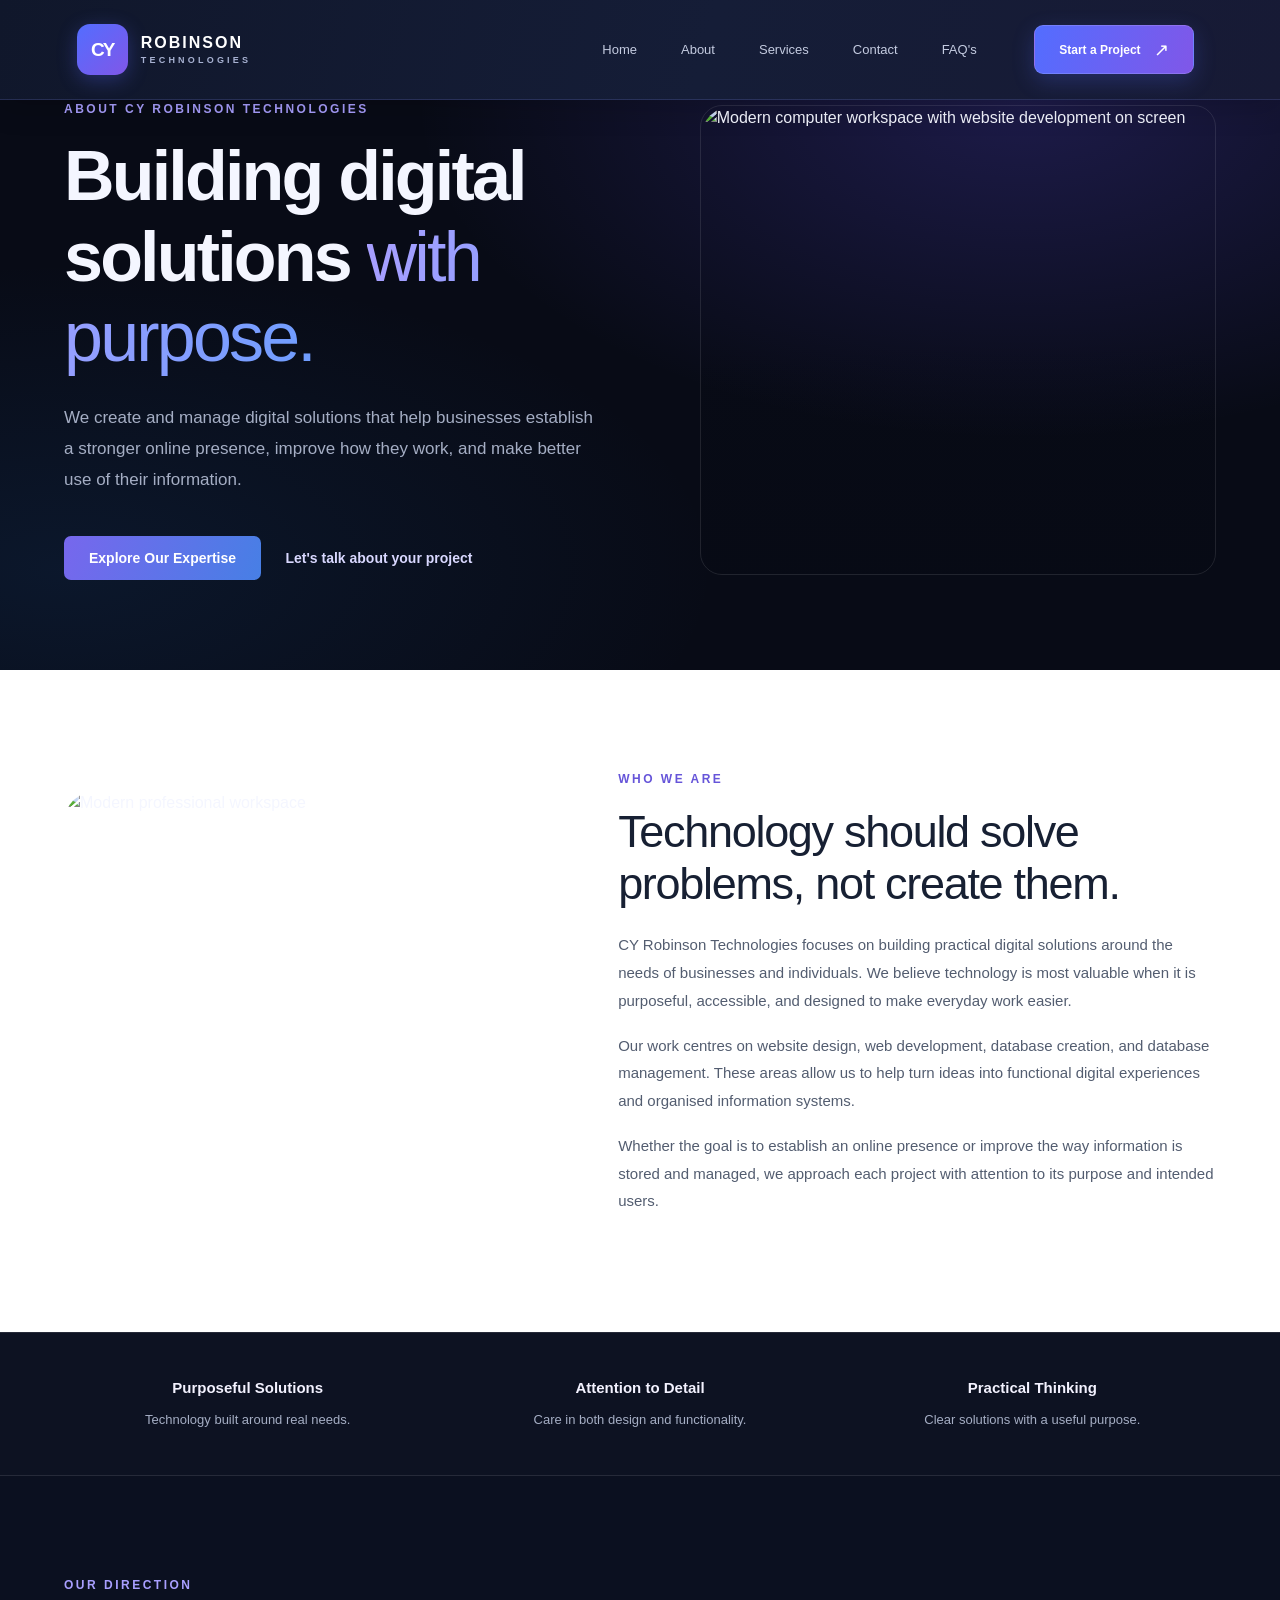
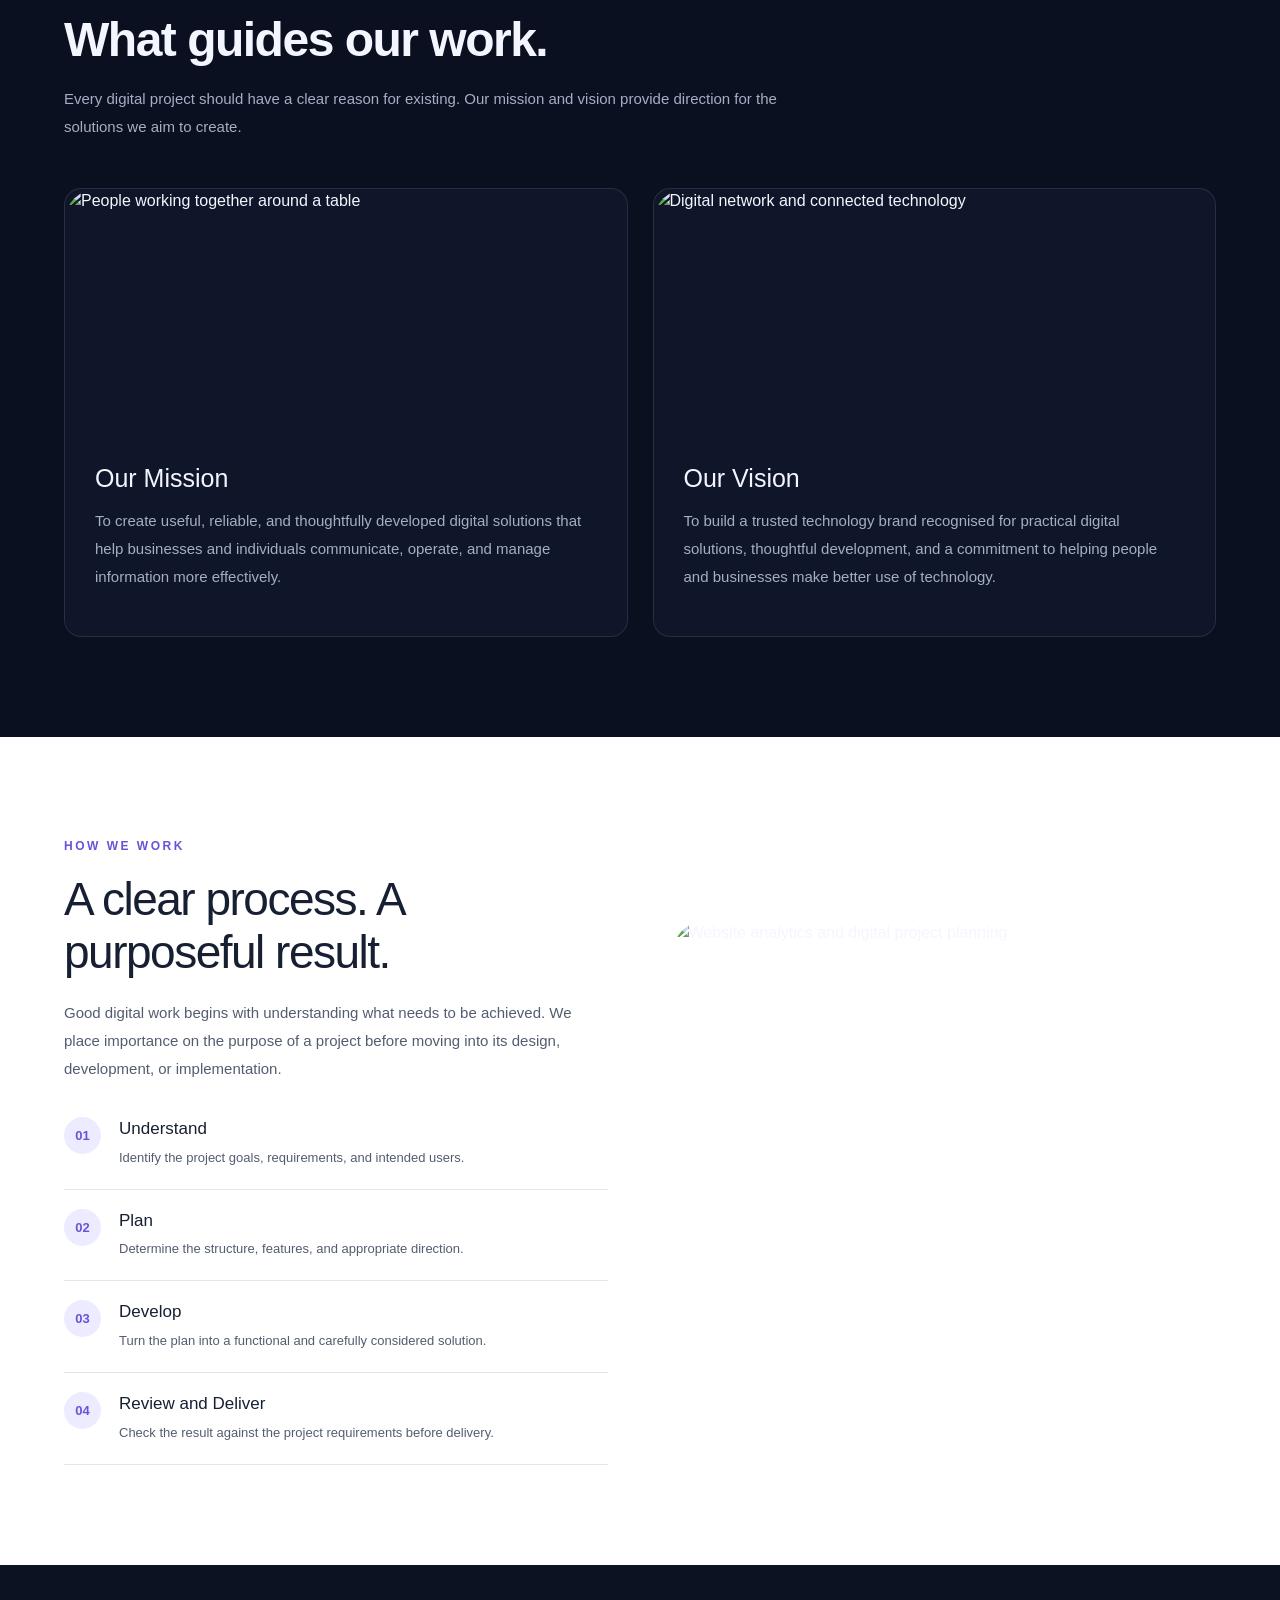
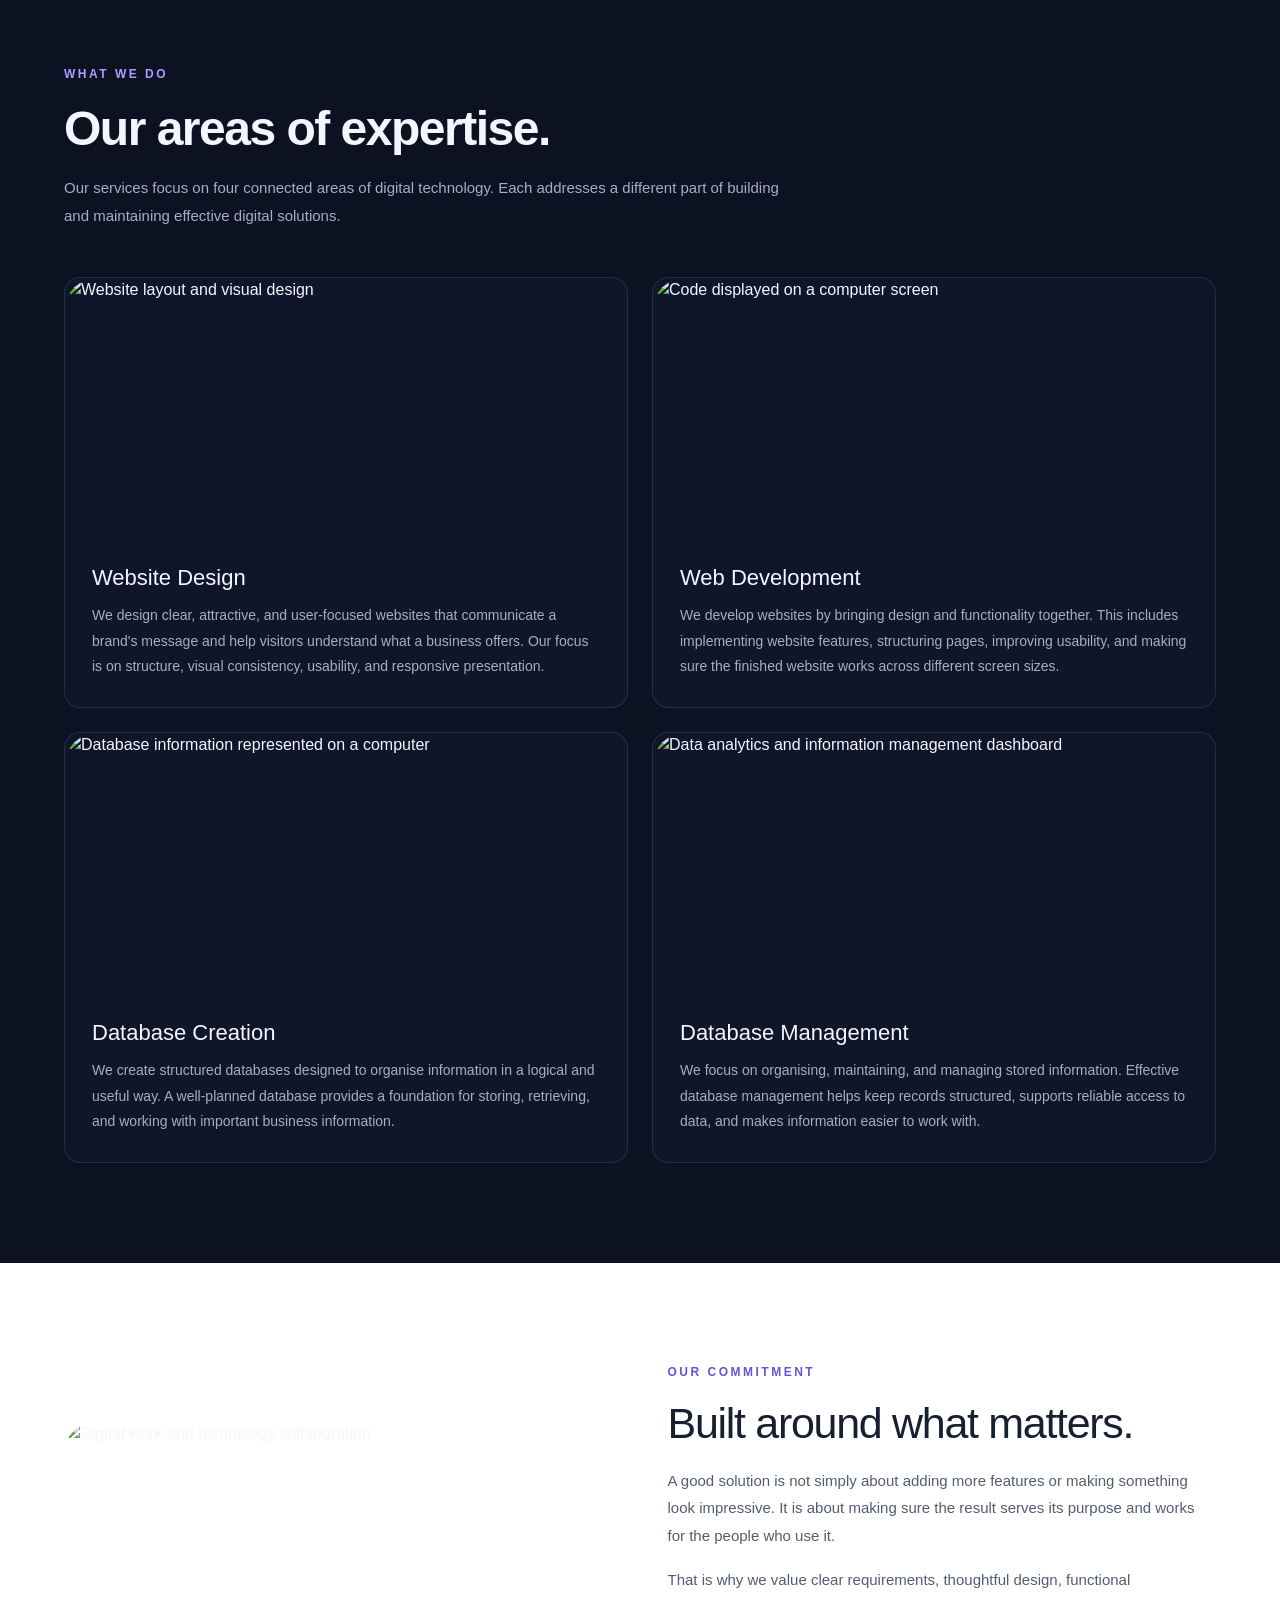
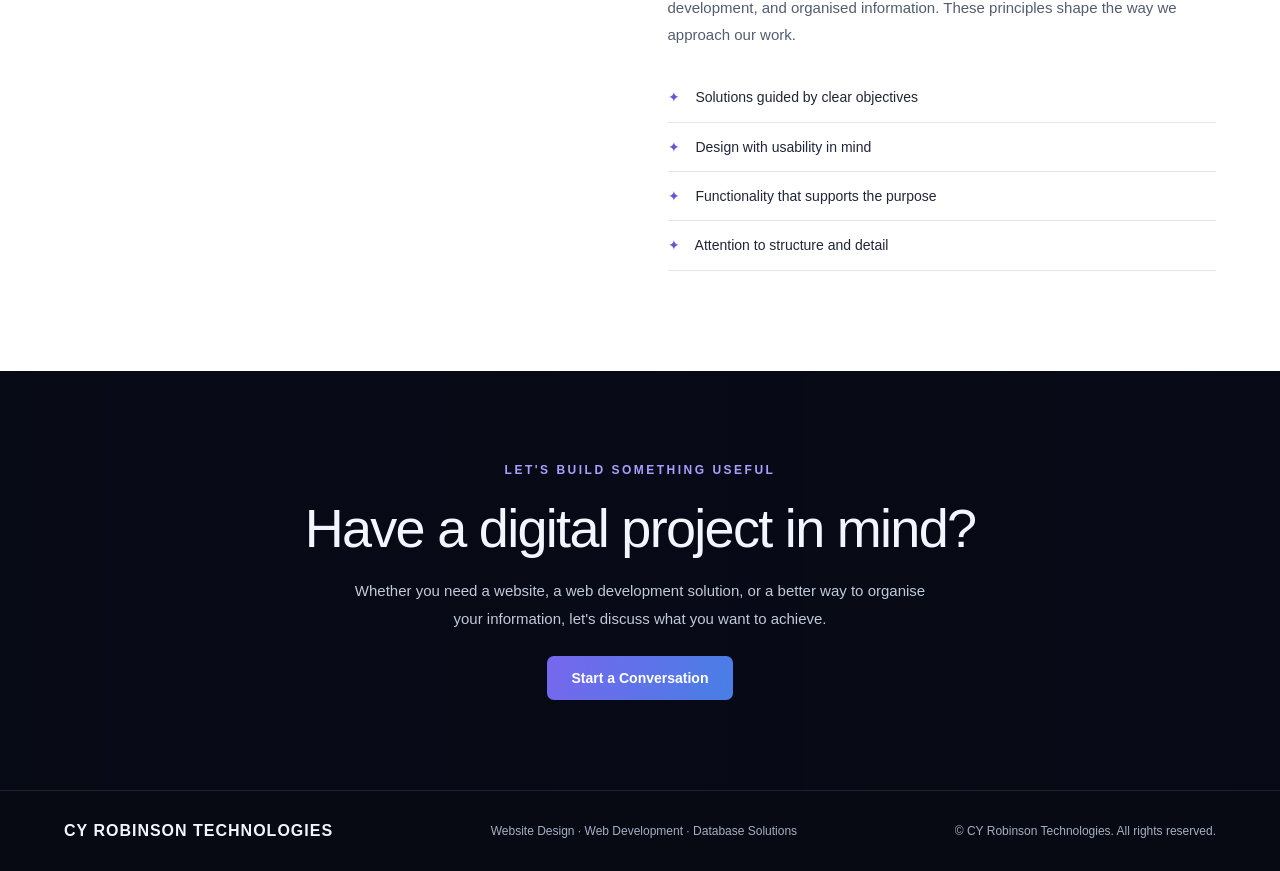
==== about.html @ db7af508 "Add files via upload" ====
<!DOCTYPE html>
<html  >
<head>
  <!-- Site made with Mobirise Website Builder v6.0.6, https://mobirise.com -->
  <meta charset="UTF-8">
  <meta http-equiv="X-UA-Compatible" content="IE=edge">
  <meta name="generator" content="Mobirise v6.0.6, mobirise.com">
  <meta name="viewport" content="width=device-width, initial-scale=1, minimum-scale=1">
  <link rel="shortcut icon" href="assets/images/images-128x77.png" type="image/x-icon">
  <meta name="description" content="">
  
  
  <title>About</title>
  <link rel="stylesheet" href="assets/bootstrap/css/bootstrap.min.css">
  <link rel="stylesheet" href="assets/bootstrap/css/bootstrap-grid.min.css">
  <link rel="stylesheet" href="assets/bootstrap/css/bootstrap-reboot.min.css">
  <link rel="stylesheet" href="assets/dropdown/css/style.css">
  <link rel="stylesheet" href="assets/theme/css/style.css">
  <link rel="preload" href="https://fonts.googleapis.com/css?family=Inter+Tight:100,200,300,400,500,600,700,800,900,100i,200i,300i,400i,500i,600i,700i,800i,900i&display=swap" as="style" onload="this.onload=null;this.rel='stylesheet'">
  <noscript><link rel="stylesheet" href="https://fonts.googleapis.com/css?family=Inter+Tight:100,200,300,400,500,600,700,800,900,100i,200i,300i,400i,500i,600i,700i,800i,900i&display=swap"></noscript>
  <link rel="preload" as="style" href="assets/mobirise/css/mbr-additional.css?v=jo94Nm"><link rel="stylesheet" href="assets/mobirise/css/mbr-additional.css?v=jo94Nm" type="text/css">

  
  
  
</head>
<body>
  
  <style class="cid-vzV3ueMzKU" id="menu05-4" data-rv-view="252">
/* =====================================
   CY ROBINSON TECHNOLOGIES
   FULL-WIDTH NAVIGATION
===================================== */

section.cyr-menu {
  position: relative !important;
  z-index: 9999 !important;
  width: 100% !important;
  margin: 0 !important;
  padding: 0 !important;
  background: #10172b !important;
}

section.cyr-menu nav.navbar {
  width: 100% !important;
  margin: 0 !important;
  padding: 0 !important;
  background: transparent !important;
  box-shadow: none !important;
}

section.cyr-menu nav.navbar > .container {
  width: 100% !important;
  max-width: 100% !important;
  min-height: 100px !important;
  margin: 0 auto !important;
  padding: 15px 6% !important;
  display: flex !important;
  align-items: center !important;
  justify-content: space-between !important;
  flex-wrap: nowrap !important;
  background: linear-gradient(105deg,#10172b 0%,#151d37 55%,#171a35 100%) !important;
  border: 0 !important;
  border-bottom: 1px solid rgba(132,145,255,0.18) !important;
  border-radius: 0 !important;
  box-shadow: 0 8px 28px rgba(0,0,0,0.16) !important;
  box-sizing: border-box !important;
}

/* LOGO */

section.cyr-menu .navbar-brand {
  margin: 0 !important;
  padding: 0 !important;
  display: flex !important;
  align-items: center !important;
  flex-shrink: 0 !important;
}

section.cyr-menu .navbar-caption-wrap {
  padding: 0 !important;
}

section.cyr-menu a.cyr-logo {
  display: inline-flex !important;
  align-items: center !important;
  gap: 13px !important;
  padding: 0 !important;
  margin: 0 !important;
  color: #ffffff !important;
  text-decoration: none !important;
  background: transparent !important;
  line-height: 1 !important;
}

section.cyr-menu .cyr-monogram {
  width: 51px !important;
  height: 51px !important;
  min-width: 51px !important;
  display: flex !important;
  align-items: center !important;
  justify-content: center !important;
  border-radius: 13px !important;
  background: linear-gradient(135deg,#536dff,#8057e8) !important;
  color: #ffffff !important;
  font-family: Arial,sans-serif !important;
  font-size: 19px !important;
  font-weight: 800 !important;
  letter-spacing: -2px !important;
  box-shadow: 0 5px 20px rgba(91,104,255,0.3) !important;
}

section.cyr-menu .cyr-wordmark {
  display: flex !important;
  flex-direction: column !important;
  gap: 5px !important;
}

section.cyr-menu .cyr-wordmark strong {
  display: block !important;
  color: #ffffff !important;
  font-family: Arial,sans-serif !important;
  font-size: 16px !important;
  font-weight: 800 !important;
  letter-spacing: 2px !important;
}

section.cyr-menu .cyr-wordmark small {
  display: block !important;
  color: #a8b2d2 !important;
  font-family: Arial,sans-serif !important;
  font-size: 9px !important;
  font-weight: 600 !important;
  letter-spacing: 3.2px !important;
}

/* NAVIGATION LINKS */

section.cyr-menu .navbar-collapse {
  align-items: center !important;
  justify-content: flex-end !important;
}

section.cyr-menu ul.navbar-nav {
  display: flex !important;
  align-items: center !important;
  gap: 12px !important;
  margin: 0 32px 0 auto !important;
  padding: 0 !important;
}

section.cyr-menu ul.navbar-nav li {
  margin: 0 !important;
  padding: 0 !important;
}

section.cyr-menu a.cyr-link {
  display: inline-block !important;
  padding: 13px 16px !important;
  border-radius: 8px !important;
  color: #c4cbe0 !important;
  font-family: Arial,sans-serif !important;
  font-size: 13px !important;
  font-weight: 500 !important;
  text-decoration: none !important;
  background: transparent !important;
  transition: all .25s ease !important;
}

section.cyr-menu a.cyr-link:hover {
  color: #ffffff !important;
  background: rgba(111,127,255,0.14) !important;
}

/* PROJECT BUTTON */

section.cyr-menu .navbar-buttons {
  margin: 0 !important;
  padding: 0 !important;
}

section.cyr-menu a.cyr-project-btn {
  min-height: 49px !important;
  padding: 0 24px !important;
  display: inline-flex !important;
  align-items: center !important;
  justify-content: center !important;
  gap: 13px !important;
  border: 1px solid rgba(255,255,255,0.15) !important;
  border-radius: 9px !important;
  background: linear-gradient(110deg,#536dff,#8057e8) !important;
  color: #ffffff !important;
  font-family: Arial,sans-serif !important;
  font-size: 12px !important;
  font-weight: 700 !important;
  text-decoration: none !important;
  box-shadow: 0 7px 22px rgba(82,108,255,0.24) !important;
  transition: all .25s ease !important;
}

section.cyr-menu a.cyr-project-btn span {
  color: #ffffff !important;
  font-size: 18px !important;
}

section.cyr-menu a.cyr-project-btn:hover {
  color: #ffffff !important;
  transform: translateY(-2px) !important;
  box-shadow: 0 10px 28px rgba(82,108,255,0.4) !important;
}

/* MOBILE MENU BUTTON */

section.cyr-menu button.navbar-toggler {
  display: none;
  padding: 11px !important;
  border: 1px solid rgba(255,255,255,0.2) !important;
  border-radius: 9px !important;
  background: rgba(255,255,255,0.06) !important;
  box-shadow: none !important;
}

section.cyr-menu .hamburger {
  width: 23px !important;
  height: 18px !important;
  display: flex !important;
  flex-direction: column !important;
  justify-content: space-between !important;
}

section.cyr-menu .hamburger span {
  display: block !important;
  width: 100% !important;
  height: 2px !important;
  border-radius: 5px !important;
  background: #ffffff !important;
}

/* TABLET AND MOBILE */

@media (max-width: 991px) {
  section.cyr-menu nav.navbar > .container {
    min-height: 82px !important;
    padding: 12px 5% !important;
    flex-wrap: wrap !important;
  }

  section.cyr-menu button.navbar-toggler {
    display: flex !important;
    margin-left: auto !important;
  }

  section.cyr-menu .navbar-collapse {
    width: 100% !important;
    flex-basis: 100% !important;
    margin-top: 13px !important;
    padding: 14px 5px 5px !important;
    border-top: 1px solid rgba(255,255,255,0.1) !important;
  }

  section.cyr-menu ul.navbar-nav {
    width: 100% !important;
    margin: 0 !important;
    display: flex !important;
    flex-direction: column !important;
    align-items: stretch !important;
    gap: 3px !important;
  }

  section.cyr-menu a.cyr-link {
    display: block !important;
    width: 100% !important;
    padding: 13px 12px !important;
  }

  section.cyr-menu .navbar-buttons {
    width: 100% !important;
    margin-top: 12px !important;
  }

  section.cyr-menu a.cyr-project-btn {
    width: 100% !important;
  }
}

@media (max-width: 480px) {
  section.cyr-menu nav.navbar > .container {
    min-height: 74px !important;
    padding: 9px 4% !important;
  }

  section.cyr-menu .cyr-monogram {
    width: 43px !important;
    height: 43px !important;
    min-width: 43px !important;
    font-size: 17px !important;
  }

  section.cyr-menu .cyr-wordmark strong {
    font-size: 12px !important;
  }

  section.cyr-menu .cyr-wordmark small {
    font-size: 8px !important;
    letter-spacing: 2.5px !important;
  }
}
</style><section data-bs-version="5.1" class="menu menu5 cyr-menu cid-vzV3ueMzKU" once="menu" id="menu05-4">



<nav class="navbar navbar-dropdown navbar-fixed-top navbar-expand-lg">

  <div class="container">

    <div class="navbar-brand">
      <span class="navbar-caption-wrap">
        <a class="navbar-caption cyr-logo" href="#top">
          <span class="cyr-monogram">CY</span>
          <span class="cyr-wordmark">
            <strong>ROBINSON</strong>
            <small>TECHNOLOGIES</small>
          </span>
        </a>
      </span>
    </div>

    <button class="navbar-toggler" type="button" data-toggle="collapse" data-bs-toggle="collapse" data-target="#navbarSupportedContent" data-bs-target="#navbarSupportedContent" aria-controls="navbarSupportedContent" aria-expanded="false" aria-label="Toggle navigation">
      <div class="hamburger">
        <span></span>
        <span></span>
        <span></span>
      </div>
    </button>

    <div class="collapse navbar-collapse" id="navbarSupportedContent">

      <ul class="navbar-nav nav-dropdown" data-app-modern-menu="true"><li class="nav-item">
          <a class="nav-link link cyr-link text-primary" href="index.html">Home</a>
        </li>
        <li class="nav-item">
          <a class="nav-link link cyr-link text-primary" href="about.html">About</a>
        </li>
        <li class="nav-item">
          <a class="nav-link link cyr-link text-primary" href="services.html">Services</a>
        </li>
        <li class="nav-item">
          <a class="nav-link link cyr-link text-primary" href="contact.html">Contact</a>
        </li><li class="nav-item"><a class="nav-link link cyr-link text-primary" href="FAQ.html">FAQ's</a></li></ul>

      <div class="navbar-buttons mbr-section-btn">
        <a class="btn cyr-project-btn" href="contact.html">
          Start a Project <span>↗</span>
        </a>
      </div>

    </div>

  </div>
</nav>
</section>

<style class="cid-vzV3ufh81D" id="header09-5" data-rv-view="254">
.cyr-about {
  --bg: #080b16;
  --surface: #101629;
  --surface2: #141d34;
  --text: #f4f6ff;
  --muted: #a5aec4;
  --accent: #8175ff;
  --line: rgba(255,255,255,.10);
  background: var(--bg);
  color: var(--text);
  font-family: 'Inter', 'Segoe UI', sans-serif;
  overflow: hidden;
}
.cyr-about * { box-sizing: border-box; }
.cyr-about img { display:block; width:100%; height:100%; object-fit:cover; }
.cyr-about a { text-decoration:none; }
.cyr-about .cyr-container { width: min(1160px, 90%); margin:auto; }

/* DEFAULT TEXT COLOURS */
.cyr-about h1,.cyr-about h2,.cyr-about h3 {
  color:var(--text);
  line-height:1.15;
}
.cyr-about p {
  color:var(--muted);
  line-height:1.85;
  font-size:15px;
}
.cyr-about .cyr-eyebrow {
  color:#a99fff;
  font-size:12px;
  font-weight:700;
  letter-spacing:2.5px;
  text-transform:uppercase;
  margin-bottom:18px;
}

/* HERO */
.cyr-about .cyr-hero {
  padding:100px 0 90px;
  background:
    radial-gradient(ellipse at 80% 15%,rgba(103,83,255,.22),transparent 42%),
    radial-gradient(ellipse at 5% 85%,rgba(34,106,190,.13),transparent 38%),
    #080b16;
}
.cyr-about .cyr-hero-grid {
  display:grid;
  grid-template-columns:1.05fr .95fr;
  gap:65px;
  align-items:center;
}
.cyr-about .cyr-hero h1 {
  font-size:clamp(42px,6vw,70px);
  letter-spacing:-2.8px;
  font-weight:750;
  margin:0 0 24px;
  color:#f4f6ff;
}
.cyr-about .cyr-hero h1 span {
  background:linear-gradient(100deg,#a99fff,#6e9dff);
  -webkit-background-clip:text;
  background-clip:text;
  color:transparent;
}
.cyr-about .cyr-hero-copy {
  max-width:540px;
  font-size:17px;
  color:#a5aec4;
}
.cyr-about .cyr-hero-image {
  height:470px;
  border-radius:22px;
  overflow:hidden;
  border:1px solid var(--line);
  position:relative;
}
.cyr-about .cyr-hero-image:after {
  content:"";
  position:absolute;
  inset:0;
  background:linear-gradient(0deg,rgba(5,8,18,.28),transparent 55%);
  pointer-events:none;
}
.cyr-about .cyr-button {
  display:inline-flex;
  align-items:center;
  justify-content:center;
  padding:15px 25px;
  border-radius:7px;
  margin-top:24px;
  color:#ffffff !important;
  font-weight:700;
  font-size:14px;
  background:linear-gradient(110deg,#7767ed,#477fe5);
  transition:.25s ease;
}
.cyr-about .cyr-button:hover {
  transform:translateY(-3px);
  color:#ffffff !important;
}
.cyr-about .cyr-text-link {
  display:inline-block;
  margin:24px 0 0 20px;
  color:#d9d8ff !important;
  font-size:14px;
  font-weight:600;
}

/* GENERAL SECTIONS */
.cyr-about .cyr-section { padding:100px 0; }
.cyr-about .cyr-section-heading {
  max-width:720px;
  margin-bottom:48px;
}
.cyr-about .cyr-section-heading h2 {
  font-size:clamp(32px,4vw,48px);
  letter-spacing:-1.5px;
  font-weight:700;
  margin:0 0 18px;
}

/* WHITE BACKGROUND INTRODUCTION */
.cyr-about .cyr-intro-grid {
  display:grid;
  grid-template-columns:.9fr 1.1fr;
  gap:65px;
  align-items:center;
}
.cyr-about .cyr-intro-image {
  height:420px;
  border-radius:18px;
  overflow:hidden;
}
.cyr-about .cyr-intro-copy h2 {
  font-size:clamp(31px,4vw,45px);
  letter-spacing:-1.3px;
  margin:0 0 22px;
  color:#172033 !important;
}
.cyr-about .cyr-intro-copy p {
  margin-bottom:17px;
  color:#535d70 !important;
}
.cyr-about .cyr-intro-copy .cyr-eyebrow {
  color:#6655d9 !important;
}

/* CORE VALUES */
.cyr-about .cyr-values {
  background:#0d1222;
  border-top:1px solid var(--line);
  border-bottom:1px solid var(--line);
  padding:32px 0;
}
.cyr-about .cyr-values-grid {
  display:grid;
  grid-template-columns:repeat(3,1fr);
  gap:25px;
}
.cyr-about .cyr-value {
  text-align:center;
  padding:12px;
}
.cyr-about .cyr-value strong {
  display:block;
  color:#f3f2ff !important;
  font-size:15px;
  margin-bottom:7px;
}
.cyr-about .cyr-value span {
  color:#a5aec4 !important;
  font-size:13px;
}

/* MISSION AND VISION */
.cyr-about .cyr-mv { background:#0b1020; }
.cyr-about .cyr-mv h2,
.cyr-about .cyr-mv h3 {
  color:#f4f6ff !important;
}
.cyr-about .cyr-mv p {
  color:#a5aec4 !important;
}
.cyr-about .cyr-mv .cyr-eyebrow {
  color:#a99fff !important;
}
.cyr-about .cyr-mv-grid {
  display:grid;
  grid-template-columns:1fr 1fr;
  gap:25px;
}
.cyr-about .cyr-mv-card {
  background:#101629;
  border:1px solid var(--line);
  border-radius:17px;
  overflow:hidden;
}
.cyr-about .cyr-mv-card img { height:245px; }
.cyr-about .cyr-mv-content { padding:30px; }
.cyr-about .cyr-mv-content h3 {
  font-size:25px;
  margin:0 0 14px;
}

/* APPROACH - WHITE BACKGROUND */
.cyr-about .cyr-approach-grid {
  display:grid;
  grid-template-columns:1fr 1fr;
  gap:65px;
  align-items:center;
}
.cyr-about .cyr-approach-image {
  height:460px;
  border-radius:18px;
  overflow:hidden;
}
.cyr-about .cyr-approach-copy h2 {
  font-size:clamp(32px,4vw,46px);
  letter-spacing:-1.5px;
  margin:0 0 20px;
  color:#172033 !important;
}
.cyr-about .cyr-approach-copy > p {
  color:#535d70 !important;
}
.cyr-about .cyr-approach-copy .cyr-eyebrow {
  color:#6655d9 !important;
}
.cyr-about .cyr-step {
  display:flex;
  gap:18px;
  padding:19px 0;
  border-bottom:1px solid #e2e5ec;
}
.cyr-about .cyr-step-number {
  flex:0 0 37px;
  height:37px;
  display:grid;
  place-items:center;
  border-radius:50%;
  color:#6655d9 !important;
  background:rgba(129,117,255,.14);
  font-size:13px;
  font-weight:700;
}
.cyr-about .cyr-step h3 {
  font-size:17px;
  margin:2px 0 7px;
  color:#172033 !important;
}
.cyr-about .cyr-step p {
  font-size:13px;
  margin:0;
  color:#535d70 !important;
}

/* EXPERTISE - DARK BACKGROUND */
.cyr-about .cyr-expertise { background:#0d1222; }
.cyr-about .cyr-expertise h2,
.cyr-about .cyr-expertise h3 {
  color:#f4f6ff !important;
}
.cyr-about .cyr-expertise p {
  color:#a5aec4 !important;
}
.cyr-about .cyr-expertise .cyr-eyebrow {
  color:#a99fff !important;
}
.cyr-about .cyr-service-grid {
  display:grid;
  grid-template-columns:repeat(2,1fr);
  gap:24px;
}
.cyr-about .cyr-service-card {
  background:#101629;
  border:1px solid var(--line);
  border-radius:16px;
  overflow:hidden;
  transition:.25s ease;
}
.cyr-about .cyr-service-card:hover {
  transform:translateY(-5px);
  border-color:rgba(151,139,255,.45);
}
.cyr-about .cyr-service-card img { height:260px; }
.cyr-about .cyr-service-content { padding:27px; }
.cyr-about .cyr-service-content h3 {
  font-size:22px;
  margin:0 0 12px;
}
.cyr-about .cyr-service-content p {
  margin:0;
  font-size:14px;
}

/* COMMITMENT - WHITE BACKGROUND */
.cyr-about .cyr-commitment-grid {
  display:grid;
  grid-template-columns:1fr 1fr;
  gap:55px;
  align-items:center;
}
.cyr-about .cyr-commitment-image {
  height:390px;
  border-radius:18px;
  overflow:hidden;
}
.cyr-about .cyr-commitment-copy h2 {
  font-size:clamp(30px,4vw,43px);
  margin:0 0 18px;
  letter-spacing:-1.3px;
  color:#172033 !important;
}
.cyr-about .cyr-commitment-copy > p {
  color:#535d70 !important;
}
.cyr-about .cyr-commitment-copy .cyr-eyebrow {
  color:#6655d9 !important;
}
.cyr-about .cyr-commitment-points { margin-top:24px; }
.cyr-about .cyr-commitment-points div {
  padding:13px 0;
  border-bottom:1px solid #e2e5ec;
  color:#202638 !important;
  font-size:14px;
  line-height:1.6;
}
.cyr-about .cyr-commitment-points span {
  color:#6655d9 !important;
  margin-right:12px;
}

/* CONTACT CTA - DARK BACKGROUND */
.cyr-about .cyr-cta {
  padding:90px 0;
  text-align:center;
  background:
    linear-gradient(90deg,rgba(7,10,22,.94),rgba(7,10,22,.82)),
    url('https://images.unsplash.com/photo-1497366754035-f200968a6e72?auto=format&fit=crop&w=1800&q=85') center/cover;
}
.cyr-about .cyr-cta-inner {
  max-width:760px;
  margin:auto;
}
.cyr-about .cyr-cta h2 {
  font-size:clamp(34px,5vw,54px);
  letter-spacing:-1.7px;
  margin:0 0 18px;
  color:#f4f6ff !important;
}
.cyr-about .cyr-cta p {
  max-width:600px;
  margin:auto;
  color:#c1c9da !important;
}
.cyr-about .cyr-cta .cyr-eyebrow {
  color:#a99fff !important;
}

/* FOOTER */
.cyr-about .cyr-footer {
  background:#070a13;
  padding:28px 0;
  border-top:1px solid var(--line);
}
.cyr-about .cyr-footer-inner {
  display:flex;
  justify-content:space-between;
  align-items:center;
  gap:20px;
  flex-wrap:wrap;
}
.cyr-about .cyr-footer strong {
  color:#f3f4ff !important;
  letter-spacing:1px;
}
.cyr-about .cyr-footer p {
  font-size:12px;
  margin:0;
  color:#a5aec4 !important;
}

/* RESPONSIVE */
@media(max-width:850px) {
  .cyr-about .cyr-hero-grid,
  .cyr-about .cyr-intro-grid,
  .cyr-about .cyr-approach-grid,
  .cyr-about .cyr-commitment-grid {
    grid-template-columns:1fr;
    gap:35px;
  }
  .cyr-about .cyr-hero { padding:75px 0 65px; }
  .cyr-about .cyr-hero-image { height:360px; }
  .cyr-about .cyr-intro-image,
  .cyr-about .cyr-approach-image { height:340px; }
}
@media(max-width:600px) {
  .cyr-about .cyr-section { padding:70px 0; }
  .cyr-about .cyr-mv-grid,
  .cyr-about .cyr-service-grid {
    grid-template-columns:1fr;
  }
  .cyr-about .cyr-values-grid {
    grid-template-columns:1fr;
    gap:10px;
  }
  .cyr-about .cyr-hero h1 { letter-spacing:-1.7px; }
  .cyr-about .cyr-hero-image { height:280px; }
  .cyr-about .cyr-mv-card img,
  .cyr-about .cyr-service-card img { height:220px; }
  .cyr-about .cyr-text-link {
    margin-left:0;
    display:block;
  }
  .cyr-about .cyr-footer-inner {
    flex-direction:column;
    align-items:flex-start;
  }
}
</style><section data-bs-version="5.1" class="cyr-about cid-vzV3ufh81D" id="header09-5">

  <!-- ABOUT HERO -->
  <section class="cyr-hero">
    <div class="cyr-container cyr-hero-grid">
      <div>
        <div class="cyr-eyebrow">ABOUT CY ROBINSON TECHNOLOGIES</div>
        <h1>Building digital solutions <span>with purpose.</span></h1>
        <p class="cyr-hero-copy">
          We create and manage digital solutions that help businesses
          establish a stronger online presence, improve how they work,
          and make better use of their information.
        </p>
        <a href="about.html" class="cyr-button">Explore Our Expertise</a>
        <a href="about.html" class="cyr-text-link">Let's talk about your project</a>
      </div>
      <div class="cyr-hero-image">
        <img src="https://images.unsplash.com/photo-1498050108023-c5249f4df085?auto=format&fit=crop&w=1200&q=85" alt="Modern computer workspace with website development on screen">
      </div>
    </div>
  </section>

  <!-- INTRODUCTION -->
  <section class="cyr-section">
    <div class="cyr-container cyr-intro-grid">
      <div class="cyr-intro-image">
        <img src="https://images.unsplash.com/photo-1497366811353-6870744d04b2?auto=format&fit=crop&w=1100&q=85" alt="Modern professional workspace">
      </div>
      <div class="cyr-intro-copy">
        <div class="cyr-eyebrow">WHO WE ARE</div>
        <h2>Technology should solve problems, not create them.</h2>
        <p>
          CY Robinson Technologies focuses on building practical digital
          solutions around the needs of businesses and individuals.
          We believe technology is most valuable when it is purposeful,
          accessible, and designed to make everyday work easier.
        </p>
        <p>
          Our work centres on website design, web development, database
          creation, and database management. These areas allow us to help
          turn ideas into functional digital experiences and organised
          information systems.
        </p>
        <p>
          Whether the goal is to establish an online presence or improve
          the way information is stored and managed, we approach each
          project with attention to its purpose and intended users.
        </p>
      </div>
    </div>
  </section>

  <!-- CORE VALUES STRIP -->
  <section class="cyr-values">
    <div class="cyr-container cyr-values-grid">
      <div class="cyr-value">
        <strong>Purposeful Solutions</strong>
        <span>Technology built around real needs.</span>
      </div>
      <div class="cyr-value">
        <strong>Attention to Detail</strong>
        <span>Care in both design and functionality.</span>
      </div>
      <div class="cyr-value">
        <strong>Practical Thinking</strong>
        <span>Clear solutions with a useful purpose.</span>
      </div>
    </div>
  </section>

  <!-- MISSION AND VISION -->
  <section class="cyr-section cyr-mv">
    <div class="cyr-container">
      <div class="cyr-section-heading">
        <div class="cyr-eyebrow">OUR DIRECTION</div>
        <h2>What guides our work.</h2>
        <p>
          Every digital project should have a clear reason for existing.
          Our mission and vision provide direction for the solutions
          we aim to create.
        </p>
      </div>

      <div class="cyr-mv-grid">
        <article class="cyr-mv-card">
          <img src="https://images.unsplash.com/photo-1521737711867-e3b97375f902?auto=format&fit=crop&w=1100&q=85" alt="People working together around a table">
          <div class="cyr-mv-content">
            <h3>Our Mission</h3>
            <p>
              To create useful, reliable, and thoughtfully developed
              digital solutions that help businesses and individuals
              communicate, operate, and manage information more effectively.
            </p>
          </div>
        </article>

        <article class="cyr-mv-card">
          <img src="https://images.unsplash.com/photo-1451187580459-43490279c0fa?auto=format&fit=crop&w=1100&q=85" alt="Digital network and connected technology">
          <div class="cyr-mv-content">
            <h3>Our Vision</h3>
            <p>
              To build a trusted technology brand recognised for practical
              digital solutions, thoughtful development, and a commitment
              to helping people and businesses make better use of technology.
            </p>
          </div>
        </article>
      </div>
    </div>
  </section>

  <!-- OUR APPROACH -->
  <section class="cyr-section">
    <div class="cyr-container cyr-approach-grid">
      <div class="cyr-approach-copy">
        <div class="cyr-eyebrow">HOW WE WORK</div>
        <h2>A clear process. A purposeful result.</h2>
        <p>
          Good digital work begins with understanding what needs to be
          achieved. We place importance on the purpose of a project before
          moving into its design, development, or implementation.
        </p>

        <div class="cyr-step">
          <div class="cyr-step-number">01</div>
          <div>
            <h3>Understand</h3>
            <p>Identify the project goals, requirements, and intended users.</p>
          </div>
        </div>
        <div class="cyr-step">
          <div class="cyr-step-number">02</div>
          <div>
            <h3>Plan</h3>
            <p>Determine the structure, features, and appropriate direction.</p>
          </div>
        </div>
        <div class="cyr-step">
          <div class="cyr-step-number">03</div>
          <div>
            <h3>Develop</h3>
            <p>Turn the plan into a functional and carefully considered solution.</p>
          </div>
        </div>
        <div class="cyr-step">
          <div class="cyr-step-number">04</div>
          <div>
            <h3>Review and Deliver</h3>
            <p>Check the result against the project requirements before delivery.</p>
          </div>
        </div>
      </div>

      <div class="cyr-approach-image">
        <img src="https://images.unsplash.com/photo-1460925895917-afdab827c52f?auto=format&fit=crop&w=1100&q=85" alt="Website analytics and digital project planning">
      </div>
    </div>
  </section>

  <!-- OUR EXPERTISE -->
  <section class="cyr-section cyr-expertise" id="cyr-about-services">
    <div class="cyr-container">
      <div class="cyr-section-heading">
        <div class="cyr-eyebrow">WHAT WE DO</div>
        <h2>Our areas of expertise.</h2>
        <p>
          Our services focus on four connected areas of digital technology.
          Each addresses a different part of building and maintaining
          effective digital solutions.
        </p>
      </div>

      <div class="cyr-service-grid">
        <article class="cyr-service-card">
          <img src="https://images.unsplash.com/photo-1547658719-da2b51169166?auto=format&fit=crop&w=1100&q=85" alt="Website layout and visual design">
          <div class="cyr-service-content">
            <h3>Website Design</h3>
            <p>
              We design clear, attractive, and user-focused websites that
              communicate a brand's message and help visitors understand
              what a business offers. Our focus is on structure, visual
              consistency, usability, and responsive presentation.
            </p>
          </div>
        </article>

        <article class="cyr-service-card">
          <img src="https://images.unsplash.com/photo-1555066931-4365d14bab8c?auto=format&fit=crop&w=1100&q=85" alt="Code displayed on a computer screen">
          <div class="cyr-service-content">
            <h3>Web Development</h3>
            <p>
              We develop websites by bringing design and functionality
              together. This includes implementing website features,
              structuring pages, improving usability, and making sure
              the finished website works across different screen sizes.
            </p>
          </div>
        </article>

        <article class="cyr-service-card">
          <img src="https://images.unsplash.com/photo-1544383835-bda2bc66a55d?auto=format&fit=crop&w=1100&q=85" alt="Database information represented on a computer">
          <div class="cyr-service-content">
            <h3>Database Creation</h3>
            <p>
              We create structured databases designed to organise
              information in a logical and useful way. A well-planned
              database provides a foundation for storing, retrieving,
              and working with important business information.
            </p>
          </div>
        </article>

        <article class="cyr-service-card">
          <img src="https://images.unsplash.com/photo-1551288049-bebda4e38f71?auto=format&fit=crop&w=1100&q=85" alt="Data analytics and information management dashboard">
          <div class="cyr-service-content">
            <h3>Database Management</h3>
            <p>
              We focus on organising, maintaining, and managing stored
              information. Effective database management helps keep
              records structured, supports reliable access to data,
              and makes information easier to work with.
            </p>
          </div>
        </article>
      </div>
    </div>
  </section>

  <!-- OUR COMMITMENT -->
  <section class="cyr-section">
    <div class="cyr-container cyr-commitment-grid">
      <div class="cyr-commitment-image">
        <img src="https://images.unsplash.com/photo-1516321318423-f06f85e504b3?auto=format&fit=crop&w=1100&q=85" alt="Digital work and technology collaboration">
      </div>
      <div class="cyr-commitment-copy">
        <div class="cyr-eyebrow">OUR COMMITMENT</div>
        <h2>Built around what matters.</h2>
        <p>
          A good solution is not simply about adding more features or
          making something look impressive. It is about making sure the
          result serves its purpose and works for the people who use it.
        </p>
        <p>
          That is why we value clear requirements, thoughtful design,
          functional development, and organised information. These
          principles shape the way we approach our work.
        </p>
        <div class="cyr-commitment-points">
          <div><span>✦</span> Solutions guided by clear objectives</div>
          <div><span>✦</span> Design with usability in mind</div>
          <div><span>✦</span> Functionality that supports the purpose</div>
          <div><span>✦</span> Attention to structure and detail</div>
        </div>
      </div>
    </div>
  </section>

  <!-- CONTACT CTA -->
  <section class="cyr-cta" id="cyr-about-contact">
    <div class="cyr-container cyr-cta-inner">
      <div class="cyr-eyebrow">LET'S BUILD SOMETHING USEFUL</div>
      <h2>Have a digital project in mind?</h2>
      <p>
        Whether you need a website, a web development solution,
        or a better way to organise your information, let's discuss
        what you want to achieve.
      </p>
      <a href="contact.html" class="cyr-button">Start a Conversation</a>
    </div>
  </section>

  <!-- FOOTER -->
  <footer class="cyr-footer">
    <div class="cyr-container cyr-footer-inner">
      <strong>CY ROBINSON TECHNOLOGIES</strong>
      <p>Website Design · Web Development · Database Solutions</p>
      <p>© CY Robinson Technologies. All rights reserved.</p>
    </div>
  </footer>

</section>


<script src="assets/bootstrap/js/bootstrap.bundle.min.js"></script>
  <script src="assets/smoothscroll/smooth-scroll.js"></script>
  <script src="assets/ytplayer/index.js"></script>
  <script src="assets/dropdown/js/navbar-dropdown.js"></script>
  <script src="assets/theme/js/script.js"></script>
  
  
  
</body>
</html>
---- assets/dropdown/css/style.css ----
.navbar-dropdown {
  left: 0;
  padding: 0;
  position: absolute;
  right: 0;
  top: 0;
  transition: all 0.45s ease;
  z-index: 1030;
  background: #282828; }
  .navbar-dropdown .navbar-logo {
    margin-right: 0.8rem;
    transition: margin 0.3s ease-in-out;
    vertical-align: middle; }
    .navbar-dropdown .navbar-logo img {
      height: 3.125rem;
      transition: all 0.3s ease-in-out; }
    .navbar-dropdown .navbar-logo.mbr-iconfont {
      font-size: 3.125rem;
      line-height: 3.125rem; }
  .navbar-dropdown .navbar-caption {
    font-weight: 700;
    white-space: normal;
    vertical-align: -4px;
    line-height: 3.125rem !important; }
    .navbar-dropdown .navbar-caption, .navbar-dropdown .navbar-caption:hover {
      color: inherit;
      text-decoration: none; }
  .navbar-dropdown .mbr-iconfont + .navbar-caption {
    vertical-align: -1px; }
  .navbar-dropdown.navbar-fixed-top {
    position: fixed; }
  .navbar-dropdown .navbar-brand span {
    vertical-align: -4px; }
  .navbar-dropdown.bg-color.transparent {
    background: none; }
  .navbar-dropdown.navbar-short .navbar-brand {
    padding: 0.625rem 0; }
    .navbar-dropdown.navbar-short .navbar-brand span {
      vertical-align: -1px; }
  .navbar-dropdown.navbar-short .navbar-caption {
    line-height: 2.375rem !important;
    vertical-align: -2px; }
  .navbar-dropdown.navbar-short .navbar-logo {
    margin-right: 0.5rem; }
    .navbar-dropdown.navbar-short .navbar-logo img {
      height: 2.375rem; }
    .navbar-dropdown.navbar-short .navbar-logo.mbr-iconfont {
      font-size: 2.375rem;
      line-height: 2.375rem; }
  .navbar-dropdown.navbar-short .mbr-table-cell {
    height: 3.625rem; }
  .navbar-dropdown .navbar-close {
    left: 0.6875rem;
    position: fixed;
    top: 0.75rem;
    z-index: 1000; }
  .navbar-dropdown .hamburger-icon {
    content: "";
    display: inline-block;
    vertical-align: middle;
    width: 16px;
    -webkit-box-shadow: 0 -6px 0 1px #282828,0 0 0 1px #282828,0 6px 0 1px #282828;
    -moz-box-shadow: 0 -6px 0 1px #282828,0 0 0 1px #282828,0 6px 0 1px #282828;
    box-shadow: 0 -6px 0 1px #282828,0 0 0 1px #282828,0 6px 0 1px #282828; }

.dropdown-menu .dropdown-toggle[data-toggle="dropdown-submenu"]::after {
  border-bottom: 0.35em solid transparent;
  border-left: 0.35em solid;
  border-right: 0;
  border-top: 0.35em solid transparent;
  margin-left: 0.3rem; }

.dropdown-menu .dropdown-item:focus {
  outline: 0; }

.nav-dropdown {
  font-size: 0.75rem;
  font-weight: 500;
  height: auto !important; }
  .nav-dropdown .nav-btn {
    padding-left: 1rem; }
  .nav-dropdown .link {
    margin: .667em 1.667em;
    font-weight: 500;
    padding: 0;
    transition: color .2s ease-in-out; }
    .nav-dropdown .link.dropdown-toggle {
      margin-right: 2.583em; }
      .nav-dropdown .link.dropdown-toggle::after {
        margin-left: .25rem;
        border-top: 0.35em solid;
        border-right: 0.35em solid transparent;
        border-left: 0.35em solid transparent;
        border-bottom: 0; }
      .nav-dropdown .link.dropdown-toggle[aria-expanded="true"] {
        margin: 0;
        padding: 0.667em 3.263em  0.667em 1.667em; }
  .nav-dropdown .link::after,
  .nav-dropdown .dropdown-item::after {
    color: inherit; }
  .nav-dropdown .btn {
    font-size: 0.75rem;
    font-weight: 700;
    letter-spacing: 0;
    margin-bottom: 0;
    padding-left: 1.25rem;
    padding-right: 1.25rem; }
  .nav-dropdown .dropdown-menu {
    border-radius: 0;
    border: 0;
    left: 0;
    margin: 0;
    padding-bottom: 1.25rem;
    padding-top: 1.25rem;
    position: relative; }
  .nav-dropdown .dropdown-submenu {
    margin-left: 0.125rem;
    top: 0; }
  .nav-dropdown .dropdown-item {
    font-weight: 500;
    line-height: 2;
    padding: 0.3846em 4.615em 0.3846em 1.5385em;
    position: relative;
    transition: color .2s ease-in-out, background-color .2s ease-in-out; }
    .nav-dropdown .dropdown-item::after {
      margin-top: -0.3077em;
      position: absolute;
      right: 1.1538em;
      top: 50%; }
    .nav-dropdown .dropdown-item:focus, .nav-dropdown .dropdown-item:hover {
      background: none; }

@media (max-width: 767px) {
  .nav-dropdown.navbar-toggleable-sm {
    bottom: 0;
    display: none;
    left: 0;
    overflow-x: hidden;
    position: fixed;
    top: 0;
    transform: translateX(-100%);
    -ms-transform: translateX(-100%);
    -webkit-transform: translateX(-100%);
    width: 18.75rem;
    z-index: 999; } }
.nav-dropdown.navbar-toggleable-xl {
  bottom: 0;
  display: none;
  left: 0;
  overflow-x: hidden;
  position: fixed;
  top: 0;
  transform: translateX(-100%);
  -ms-transform: translateX(-100%);
  -webkit-transform: translateX(-100%);
  width: 18.75rem;
  z-index: 999; }

.nav-dropdown-sm {
  display: block !important;
  overflow-x: hidden;
  overflow: auto;
  padding-top: 3.875rem; }
  .nav-dropdown-sm::after {
    content: "";
    display: block;
    height: 3rem;
    width: 100%; }
  .nav-dropdown-sm.collapse.in ~ .navbar-close {
    display: block !important; }
  .nav-dropdown-sm.collapsing, .nav-dropdown-sm.collapse.in {
    transform: translateX(0);
    -ms-transform: translateX(0);
    -webkit-transform: translateX(0);
    transition: all 0.25s ease-out;
    -webkit-transition: all 0.25s ease-out;
    background: #282828; }
  .nav-dropdown-sm.collapsing[aria-expanded="false"] {
    transform: translateX(-100%);
    -ms-transform: translateX(-100%);
    -webkit-transform: translateX(-100%); }
  .nav-dropdown-sm .nav-item {
    display: block;
    margin-left: 0 !important;
    padding-left: 0; }
  .nav-dropdown-sm .link,
  .nav-dropdown-sm .dropdown-item {
    border-top: 1px dotted rgba(255, 255, 255, 0.1);
    font-size: 0.8125rem;
    line-height: 1.6;
    margin: 0 !important;
    padding: 0.875rem 2.4rem 0.875rem 1.5625rem !important;
    position: relative;
    white-space: normal; }
    .nav-dropdown-sm .link:focus, .nav-dropdown-sm .link:hover,
    .nav-dropdown-sm .dropdown-item:focus,
    .nav-dropdown-sm .dropdown-item:hover {
      background: rgba(0, 0, 0, 0.2) !important;
      color: #c0a375; }
  .nav-dropdown-sm .nav-btn {
    position: relative;
    padding: 1.5625rem 1.5625rem 0 1.5625rem; }
    .nav-dropdown-sm .nav-btn::before {
      border-top: 1px dotted rgba(255, 255, 255, 0.1);
      content: "";
      left: 0;
      position: absolute;
      top: 0;
      width: 100%; }
    .nav-dropdown-sm .nav-btn + .nav-btn {
      padding-top: 0.625rem; }
      .nav-dropdown-sm .nav-btn + .nav-btn::before {
        display: none; }
  .nav-dropdown-sm .btn {
    padding: 0.625rem 0; }
  .nav-dropdown-sm .dropdown-toggle[data-toggle="dropdown-submenu"]::after {
    margin-left: .25rem;
    border-top: 0.35em solid;
    border-right: 0.35em solid transparent;
    border-left: 0.35em solid transparent;
    border-bottom: 0; }
  .nav-dropdown-sm .dropdown-toggle[data-toggle="dropdown-submenu"][aria-expanded="true"]::after {
    border-top: 0;
    border-right: 0.35em solid transparent;
    border-left: 0.35em solid transparent;
    border-bottom: 0.35em solid; }
  .nav-dropdown-sm .dropdown-menu {
    margin: 0;
    padding: 0;
    position: relative;
    top: 0;
    left: 0;
    width: 100%;
    border: 0;
    float: none;
    border-radius: 0;
    background: none; }
  .nav-dropdown-sm .dropdown-submenu {
    left: 100%;
    margin-left: 0.125rem;
    margin-top: -1.25rem;
    top: 0; }

.navbar-toggleable-sm .nav-dropdown .dropdown-menu {
  position: absolute; }

.navbar-toggleable-sm .nav-dropdown .dropdown-submenu {
  left: 100%;
  margin-left: 0.125rem;
  margin-top: -1.25rem;
  top: 0; }

.navbar-toggleable-sm.opened .nav-dropdown .dropdown-menu {
  position: relative; }

.navbar-toggleable-sm.opened .nav-dropdown .dropdown-submenu {
  left: 0;
  margin-left: 00rem;
  margin-top: 0rem;
  top: 0; }

.is-builder .nav-dropdown.collapsing {
  transition: none !important; }
---- assets/theme/css/style.css ----
@charset "UTF-8";
section {
  background-color: #ffffff;
}

body {
  font-style: normal;
  line-height: 1.5;
  font-weight: 400;
  color: #232323;
  position: relative;
}

button {
  background-color: transparent;
  border-color: transparent;
}

.embla__button,
.carousel-control {
  background-color: #edefea !important;
  opacity: 0.8 !important;
  color: #464845 !important;
  border-color: #edefea !important;
}

.carousel .close,
.modalWindow .close {
  background-color: #edefea !important;
  color: #464845 !important;
  border-color: #edefea !important;
  opacity: 0.8 !important;
}

.carousel .close:hover,
.modalWindow .close:hover {
  opacity: 1 !important;
}

.carousel-indicators li {
  background-color: #edefea !important;
  border: 2px solid #464845 !important;
}

.carousel-indicators li:hover,
.carousel-indicators li:active {
  opacity: 0.8 !important;
}

.embla__button:hover,
.carousel-control:hover {
  background-color: #edefea !important;
  opacity: 1 !important;
}

.modalWindow-video-container {
  height: 80%;
}

section,
.container,
.container-fluid {
  position: relative;
  word-wrap: break-word;
}

a.mbr-iconfont:hover {
  text-decoration: none;
}

.article .lead p,
.article .lead ul,
.article .lead ol,
.article .lead pre,
.article .lead blockquote {
  margin-bottom: 0;
}

a {
  font-style: normal;
  font-weight: 400;
  cursor: pointer;
}
a, a:hover {
  text-decoration: none;
}

.mbr-section-title {
  font-style: normal;
  line-height: 1.3;
}

.mbr-section-subtitle {
  line-height: 1.3;
}

.mbr-text {
  font-style: normal;
  line-height: 1.7;
}

h1,
h2,
h3,
h4,
h5,
h6,
.display-1,
.display-2,
.display-4,
.display-5,
.display-7,
span,
p,
a {
  line-height: 1;
  word-break: break-word;
  word-wrap: break-word;
  font-weight: 400;
}

b,
strong {
  font-weight: bold;
}

input:-webkit-autofill, input:-webkit-autofill:hover, input:-webkit-autofill:focus, input:-webkit-autofill:active {
  transition-delay: 9999s;
  -webkit-transition-property: background-color, color;
  transition-property: background-color, color;
}

textarea[type=hidden] {
  display: none;
}

section {
  background-position: 50% 50%;
  background-repeat: no-repeat;
  background-size: cover;
}
section .mbr-background-video,
section .mbr-background-video-preview {
  position: absolute;
  bottom: 0;
  left: 0;
  right: 0;
  top: 0;
}

.hidden {
  visibility: hidden;
}

.mbr-z-index20 {
  z-index: 20;
}

/*! Base colors */
.mbr-white {
  color: #ffffff;
}

.mbr-black {
  color: #111111;
}

.mbr-bg-white {
  background-color: #ffffff;
}

.mbr-bg-black {
  background-color: #000000;
}

/*! Text-aligns */
.align-left {
  text-align: left;
}

.align-center {
  text-align: center;
}

.align-right {
  text-align: right;
}

/*! Font-weight  */
.mbr-light {
  font-weight: 300;
}

.mbr-regular {
  font-weight: 400;
}

.mbr-semibold {
  font-weight: 500;
}

.mbr-bold {
  font-weight: 700;
}

/*! Media  */
.media-content {
  flex-basis: 100%;
}

.media-container-row {
  display: flex;
  flex-direction: row;
  flex-wrap: wrap;
  justify-content: center;
  align-content: center;
  align-items: start;
}
.media-container-row .media-size-item {
  width: 400px;
}

.media-container-column {
  display: flex;
  flex-direction: column;
  flex-wrap: wrap;
  justify-content: center;
  align-content: center;
  align-items: stretch;
}
.media-container-column > * {
  width: 100%;
}

@media (min-width: 992px) {
  .media-container-row {
    flex-wrap: nowrap;
  }
}
figure {
  margin-bottom: 0;
  overflow: hidden;
}

figure[mbr-media-size] {
  transition: width 0.1s;
}

img,
iframe {
  display: block;
  width: 100%;
}

.card {
  background-color: transparent;
  border: none;
}

.card-box {
  width: 100%;
}

.card-img {
  text-align: center;
  flex-shrink: 0;
  -webkit-flex-shrink: 0;
}

.media {
  max-width: 100%;
  margin: 0 auto;
}

.mbr-figure {
  align-self: center;
}

.media-container > div {
  max-width: 100%;
}

.mbr-figure img,
.card-img img {
  width: 100%;
}

@media (max-width: 991px) {
  .media-size-item {
    width: auto !important;
  }
  .media {
    width: auto;
  }
  .mbr-figure {
    width: 100% !important;
  }
}
/*! Buttons */
.mbr-section-btn {
  margin-left: -0.6rem;
  margin-right: -0.6rem;
  font-size: 0;
}

.btn {
  font-weight: 600;
  border-width: 1px;
  font-style: normal;
  margin: 0.6rem 0.6rem;
  white-space: normal;
  transition: all 0.2s ease-in-out;
  display: inline-flex;
  align-items: center;
  justify-content: center;
  word-break: break-word;
}

.btn-sm {
  font-weight: 600;
  letter-spacing: 0px;
  transition: all 0.3s ease-in-out;
}

.btn-md {
  font-weight: 600;
  letter-spacing: 0px;
  transition: all 0.3s ease-in-out;
}

.btn-lg {
  font-weight: 600;
  letter-spacing: 0px;
  transition: all 0.3s ease-in-out;
}

.btn-form {
  margin: 0;
}
.btn-form:hover {
  cursor: pointer;
}

nav .mbr-section-btn {
  margin-left: 0rem;
  margin-right: 0rem;
}

/*! Btn icon margin */
.btn .mbr-iconfont,
.btn.btn-sm .mbr-iconfont {
  order: 1;
  cursor: pointer;
  margin-left: 0.5rem;
  vertical-align: sub;
}

.btn.btn-md .mbr-iconfont,
.btn.btn-md .mbr-iconfont {
  margin-left: 0.8rem;
}

.mbr-regular {
  font-weight: 400;
}

.mbr-semibold {
  font-weight: 500;
}

.mbr-bold {
  font-weight: 700;
}

[type=submit] {
  -webkit-appearance: none;
}

/*! Full-screen */
.mbr-fullscreen .mbr-overlay {
  min-height: 100vh;
}

.mbr-fullscreen {
  display: flex;
  display: -moz-flex;
  display: -ms-flex;
  display: -o-flex;
  align-items: center;
  min-height: 100vh;
  padding-top: 3rem;
  padding-bottom: 3rem;
}

/*! Map */
.map {
  height: 25rem;
  position: relative;
}
.map iframe {
  width: 100%;
  height: 100%;
}

/*! Scroll to top arrow */
.mbr-arrow-up {
  bottom: 25px;
  right: 90px;
  position: fixed;
  text-align: right;
  z-index: 5000;
  color: #ffffff;
  font-size: 22px;
}

.mbr-arrow-up a {
  background: rgba(0, 0, 0, 0.2);
  border-radius: 50%;
  color: #fff;
  display: inline-block;
  height: 60px;
  width: 60px;
  border: 2px solid #fff;
  outline-style: none !important;
  position: relative;
  text-decoration: none;
  transition: all 0.3s ease-in-out;
  cursor: pointer;
  text-align: center;
}
.mbr-arrow-up a:hover {
  background-color: rgba(0, 0, 0, 0.4);
}
.mbr-arrow-up a i {
  line-height: 60px;
}

.mbr-arrow-up-icon {
  display: block;
  color: #fff;
}

.mbr-arrow-up-icon::before {
  content: "›";
  display: inline-block;
  font-family: serif;
  font-size: 22px;
  line-height: 1;
  font-style: normal;
  position: relative;
  top: 6px;
  left: -4px;
  transform: rotate(-90deg);
}

/*! Arrow Down */
.mbr-arrow {
  position: absolute;
  bottom: 45px;
  left: 50%;
  width: 60px;
  height: 60px;
  cursor: pointer;
  background-color: rgba(80, 80, 80, 0.5);
  border-radius: 50%;
  transform: translateX(-50%);
}
@media (max-width: 767px) {
  .mbr-arrow {
    display: none;
  }
}
.mbr-arrow > a {
  display: inline-block;
  text-decoration: none;
  outline-style: none;
  animation: arrowdown 1.7s ease-in-out infinite;
  color: #ffffff;
}
.mbr-arrow > a > i {
  position: absolute;
  top: -2px;
  left: 15px;
  font-size: 2rem;
}

#scrollToTop a i::before {
  content: "";
  position: absolute;
  display: block;
  border-bottom: 2.5px solid #fff;
  border-left: 2.5px solid #fff;
  width: 27.8%;
  height: 27.8%;
  left: 50%;
  top: 51%;
  transform: translateY(-30%) translateX(-50%) rotate(135deg);
}

@keyframes arrowdown {
  0% {
    transform: translateY(0px);
  }
  50% {
    transform: translateY(-5px);
  }
  100% {
    transform: translateY(0px);
  }
}
@media (max-width: 500px) {
  .mbr-arrow-up {
    left: 0;
    right: 0;
    text-align: center;
  }
}
/*Gradients animation*/
@keyframes gradient-animation {
  from {
    background-position: 0% 100%;
    animation-timing-function: ease-in-out;
  }
  to {
    background-position: 100% 0%;
    animation-timing-function: ease-in-out;
  }
}
.bg-gradient {
  background-size: 200% 200%;
  animation: gradient-animation 5s infinite alternate;
  -webkit-animation: gradient-animation 5s infinite alternate;
}

.menu .navbar-brand {
  display: -webkit-flex;
}
.menu .navbar-brand span {
  display: flex;
  display: -webkit-flex;
}
.menu .navbar-brand .navbar-caption-wrap {
  display: -webkit-flex;
}
.menu .navbar-brand .navbar-logo img {
  display: -webkit-flex;
  width: auto;
}
@media (min-width: 768px) and (max-width: 991px) {
  .menu .navbar-toggleable-sm .navbar-nav {
    display: -ms-flexbox;
  }
}
@media (max-width: 991px) {
  .menu .navbar-collapse {
    max-height: 93.5vh;
  }
  .menu .navbar-collapse.show {
    overflow: auto;
  }
}
@media (min-width: 992px) {
  .menu .navbar-nav.nav-dropdown {
    display: -webkit-flex;
  }
  .menu .navbar-toggleable-sm .navbar-collapse {
    display: -webkit-flex !important;
  }
  .menu .collapsed .navbar-collapse {
    max-height: 93.5vh;
  }
  .menu .collapsed .navbar-collapse.show {
    overflow: auto;
  }
}
@media (max-width: 767px) {
  .menu .navbar-collapse {
    max-height: 80vh;
  }
}

.nav-link .mbr-iconfont {
  margin-right: 0.5rem;
}

.navbar {
  display: -webkit-flex;
  -webkit-flex-wrap: wrap;
  -webkit-align-items: center;
  -webkit-justify-content: space-between;
}

.navbar-collapse {
  -webkit-flex-basis: 100%;
  -webkit-flex-grow: 1;
  -webkit-align-items: center;
}

.nav-dropdown .link {
  padding: 0.667em 1.667em !important;
  margin: 0 !important;
}

.nav {
  display: -webkit-flex;
  -webkit-flex-wrap: wrap;
}

.row {
  display: -webkit-flex;
  -webkit-flex-wrap: wrap;
}

.justify-content-center {
  -webkit-justify-content: center;
}

.form-inline {
  display: -webkit-flex;
}

.card-wrapper {
  -webkit-flex: 1;
}

.carousel-control {
  z-index: 10;
  display: -webkit-flex;
}

.carousel-controls {
  display: -webkit-flex;
}

.media {
  display: -webkit-flex;
}

.form-group:focus {
  outline: none;
}

.jq-selectbox__select {
  padding: 7px 0;
  position: relative;
}

.jq-selectbox__dropdown {
  overflow: hidden;
  border-radius: 10px;
  position: absolute;
  top: 100%;
  left: 0 !important;
  width: 100% !important;
}

.jq-selectbox__trigger-arrow {
  right: 0;
  transform: translateY(-50%);
}

.jq-selectbox li {
  padding: 1.07em 0.5em;
}

input[type=range] {
  padding-left: 0 !important;
  padding-right: 0 !important;
}

.modal-dialog,
.modal-content {
  height: 100%;
}

.modal-dialog .carousel-inner {
  height: calc(100vh - 1.75rem);
}
@media (max-width: 575px) {
  .modal-dialog .carousel-inner {
    height: calc(100vh - 1rem);
  }
}

.carousel-item {
  text-align: center;
}

.carousel-item img {
  margin: auto;
}

.navbar-toggler {
  align-self: flex-start;
  padding: 0.25rem 0.75rem;
  font-size: 1.25rem;
  line-height: 1;
  background: transparent;
  border: 1px solid transparent;
  border-radius: 0.25rem;
}

.navbar-toggler:focus,
.navbar-toggler:hover {
  text-decoration: none;
  box-shadow: none;
}

.navbar-toggler-icon {
  display: inline-block;
  width: 1.5em;
  height: 1.5em;
  vertical-align: middle;
  content: "";
  background: no-repeat center center;
  background-size: 100% 100%;
}

.navbar-toggler-left {
  position: absolute;
  left: 1rem;
}

.navbar-toggler-right {
  position: absolute;
  right: 1rem;
}

.card-img {
  width: auto;
}

.menu .navbar.collapsed:not(.beta-menu) {
  flex-direction: column;
}

.carousel-item.active,
.carousel-item-next,
.carousel-item-prev {
  display: flex;
}

.note-air-layout .dropup .dropdown-menu,
.note-air-layout .navbar-fixed-bottom .dropdown .dropdown-menu {
  bottom: initial !important;
}

html,
body {
  height: auto;
  min-height: 100vh;
}

.dropup .dropdown-toggle::after {
  display: none;
}

.form-asterisk {
  font-family: initial;
  position: absolute;
  top: -2px;
  font-weight: normal;
}

.form-control-label {
  position: relative;
  cursor: pointer;
  margin-bottom: 0.357em;
  padding: 0;
}

.alert {
  color: #ffffff;
  border-radius: 0;
  border: 0;
  font-size: 1.1rem;
  line-height: 1.5;
  margin-bottom: 1.875rem;
  padding: 1.25rem;
  position: relative;
  text-align: center;
}
.alert.alert-form::after {
  background-color: inherit;
  bottom: -7px;
  content: "";
  display: block;
  height: 14px;
  left: 50%;
  margin-left: -7px;
  position: absolute;
  transform: rotate(45deg);
  width: 14px;
}

.form-control {
  background-color: #ffffff;
  background-clip: border-box;
  color: #232323;
  line-height: 1rem !important;
  height: auto;
  padding: 1.2rem 2rem;
  transition: border-color 0.25s ease 0s;
  border: 1px solid transparent !important;
  border-radius: 4px;
  box-shadow: rgba(0, 0, 0, 0.07) 0px 1px 1px 0px, rgba(0, 0, 0, 0.07) 0px 1px 3px 0px, rgba(0, 0, 0, 0.03) 0px 0px 0px 1px;
}
.form-active .form-control:invalid {
  border-color: red;
}

.row > * {
  padding-right: 1rem;
  padding-left: 1rem;
}

form .row {
  margin-left: -0.6rem;
  margin-right: -0.6rem;
}
form .row [class*=col] {
  padding-left: 0.6rem;
  padding-right: 0.6rem;
}

form .mbr-section-btn {
  padding-left: 0.6rem;
  padding-right: 0.6rem;
}

form .form-check-input {
  margin-top: 0.5;
}

textarea.form-control {
  line-height: 1.5rem !important;
}

.form-group {
  margin-bottom: 1.2rem;
}

.form-control,
form .btn {
  min-height: 48px;
}

.gdpr-block label span.textGDPR input[name=gdpr] {
  top: 7px;
}

.form-control:focus {
  box-shadow: none;
}

:focus {
  outline: none;
}

.mbr-overlay {
  background-color: #000;
  bottom: 0;
  left: 0;
  opacity: 0.5;
  position: absolute;
  right: 0;
  top: 0;
  z-index: 0;
  pointer-events: none;
}

blockquote {
  font-style: italic;
  padding: 3rem;
  font-size: 1.09rem;
  position: relative;
  border-left: 3px solid;
}

ul,
ol,
pre,
blockquote {
  margin-bottom: 2.3125rem;
}

.mt-4 {
  margin-top: 2rem !important;
}

.mb-4 {
  margin-bottom: 2rem !important;
}

.container,
.container-fluid {
  padding-left: 16px;
  padding-right: 16px;
}

.row {
  margin-left: -16px;
  margin-right: -16px;
}
.row > [class*=col] {
  padding-left: 16px;
  padding-right: 16px;
}

@media (min-width: 992px) {
  .container-fluid {
    padding-left: 32px;
    padding-right: 32px;
  }
}
@media (max-width: 991px) {
  .mbr-container {
    padding-left: 16px;
    padding-right: 16px;
  }
}
.app-video-wrapper > img {
  opacity: 1;
}

.app-video-wrapper {
  background: transparent;
}

.item {
  position: relative;
}

.dropdown-menu .dropdown-menu {
  left: 100%;
}

.dropdown-item + .dropdown-menu {
  display: none;
}

.dropdown-item:hover + .dropdown-menu,
.dropdown-menu:hover {
  display: block;
}

@media (min-aspect-ratio: 16/9) {
  .mbr-video-foreground {
    height: 300% !important;
    top: -100% !important;
  }
}
@media (max-aspect-ratio: 16/9) {
  .mbr-video-foreground {
    width: 300% !important;
    left: -100% !important;
  }
}.engine {
	position: absolute;
	text-indent: -2400px;
	text-align: center;
	padding: 0;
	top: 0;
	left: -2400px;
}
---- assets/mobirise/css/mbr-additional.css ----
.btn {
  border-width: 2px;
}
img,
.card-wrap,
.card-wrapper,
.video-wrapper,
.mbr-figure iframe,
.google-map iframe,
.slide-content,
.plan,
.card,
.item-wrapper {
  border-radius: 2rem !important;
}
.video-wrapper {
  overflow: hidden;
}
body {
  font-family: Inter Tight;
}
.display-1 {
  font-family: 'Inter Tight', sans-serif;
  font-size: 5rem;
  line-height: 1;
}
.display-1 > .mbr-iconfont {
  font-size: 6.25rem;
}
.display-2 {
  font-family: 'Inter Tight', sans-serif;
  font-size: 4rem;
  line-height: 1;
}
.display-2 > .mbr-iconfont {
  font-size: 5rem;
}
.display-4 {
  font-family: 'Inter Tight', sans-serif;
  font-size: 1.4rem;
  line-height: 1.5;
}
.display-4 > .mbr-iconfont {
  font-size: 1.75rem;
}
.display-5 {
  font-family: 'Inter Tight', sans-serif;
  font-size: 2rem;
  line-height: 1.5;
}
.display-5 > .mbr-iconfont {
  font-size: 2.5rem;
}
.display-7 {
  font-family: 'Inter Tight', sans-serif;
  font-size: 1.4rem;
  line-height: 1.3;
}
.display-7 > .mbr-iconfont {
  font-size: 1.75rem;
}
/* ---- Fluid typography for mobile devices ---- */
/* 1.4 - font scale ratio ( bootstrap == 1.42857 ) */
/* 100vw - current viewport width */
/* (48 - 20)  48 == 48rem == 768px, 20 == 20rem == 320px(minimal supported viewport) */
/* 0.65 - min scale variable, may vary */
@media (max-width: 992px) {
  .display-1 {
    font-size: 4rem;
  }
}
@media (max-width: 768px) {
  .display-1 {
    font-size: 3.5rem;
    font-size: calc( 2.4rem + (5 - 2.4) * ((100vw - 20rem) / (48 - 20)));
    line-height: calc( 1.1 * (2.4rem + (5 - 2.4) * ((100vw - 20rem) / (48 - 20))));
  }
  .display-2 {
    font-size: 3.2rem;
    font-size: calc( 2.05rem + (4 - 2.05) * ((100vw - 20rem) / (48 - 20)));
    line-height: calc( 1.3 * (2.05rem + (4 - 2.05) * ((100vw - 20rem) / (48 - 20))));
  }
  .display-4 {
    font-size: 1.12rem;
    font-size: calc( 1.14rem + (1.4 - 1.14) * ((100vw - 20rem) / (48 - 20)));
    line-height: calc( 1.4 * (1.14rem + (1.4 - 1.14) * ((100vw - 20rem) / (48 - 20))));
  }
  .display-5 {
    font-size: 1.6rem;
    font-size: calc( 1.35rem + (2 - 1.35) * ((100vw - 20rem) / (48 - 20)));
    line-height: calc( 1.4 * (1.35rem + (2 - 1.35) * ((100vw - 20rem) / (48 - 20))));
  }
  .display-7 {
    font-size: 1.12rem;
    font-size: calc( 1.14rem + (1.4 - 1.14) * ((100vw - 20rem) / (48 - 20)));
    line-height: calc( 1.4 * (1.14rem + (1.4 - 1.14) * ((100vw - 20rem) / (48 - 20))));
  }
}
@media (min-width: 992px) and (max-width: 1400px) {
  .display-1 {
    font-size: 3.5rem;
    font-size: calc( 2.4rem + (5 - 2.4) * ((100vw - 62rem) / (87 - 62)));
    line-height: calc( 1.1 * (2.4rem + (5 - 2.4) * ((100vw - 62rem) / (87 - 62))));
  }
  .display-2 {
    font-size: 3.2rem;
    font-size: calc( 2.05rem + (4 - 2.05) * ((100vw - 62rem) / (87 - 62)));
    line-height: calc( 1.3 * (2.05rem + (4 - 2.05) * ((100vw - 62rem) / (87 - 62))));
  }
  .display-4 {
    font-size: 1.12rem;
    font-size: calc( 1.14rem + (1.4 - 1.14) * ((100vw - 62rem) / (87 - 62)));
    line-height: calc( 1.4 * (1.14rem + (1.4 - 1.14) * ((100vw - 62rem) / (87 - 62))));
  }
  .display-5 {
    font-size: 1.6rem;
    font-size: calc( 1.35rem + (2 - 1.35) * ((100vw - 62rem) / (87 - 62)));
    line-height: calc( 1.4 * (1.35rem + (2 - 1.35) * ((100vw - 62rem) / (87 - 62))));
  }
  .display-7 {
    font-size: 1.12rem;
    font-size: calc( 1.14rem + (1.4 - 1.14) * ((100vw - 62rem) / (87 - 62)));
    line-height: calc( 1.4 * (1.14rem + (1.4 - 1.14) * ((100vw - 62rem) / (87 - 62))));
  }
}
/* Buttons */
.btn {
  padding: 1.25rem 2rem;
  border-radius: 4px;
}
@media (max-width: 767px) {
  .btn {
    padding: 0.75rem 1.5rem;
  }
}
.btn-sm {
  padding: 0.6rem 1.2rem;
  border-radius: 4px;
}
.btn-md {
  padding: 0.6rem 1.2rem;
  border-radius: 4px;
}
.btn-lg {
  padding: 1.25rem 2rem;
  border-radius: 4px;
}
.bg-primary {
  background-color: #9fe870 !important;
}
.bg-success {
  background-color: #3a341c !important;
}
.bg-info {
  background-color: #320707 !important;
}
.bg-warning {
  background-color: #a0e2e1 !important;
}
.bg-danger {
  background-color: #ffea64 !important;
}
.btn-primary,
.btn-primary:active {
  background-color: #9fe870 !important;
  border-color: #9fe870 !important;
  color: #264d0c !important;
  box-shadow: none;
}
.btn-primary:hover,
.btn-primary:focus,
.btn-primary.focus,
.btn-primary.active {
  color: inherit;
  background-color: #bcef9c !important;
  border-color: #bcef9c !important;
  box-shadow: none;
}
.btn-primary.disabled,
.btn-primary:disabled {
  color: #264d0c !important;
  background-color: #bcef9c !important;
  border-color: #bcef9c !important;
}
.btn-secondary,
.btn-secondary:active {
  background-color: #ffd7ef !important;
  border-color: #ffd7ef !important;
  color: #d70081 !important;
  box-shadow: none;
}
.btn-secondary:hover,
.btn-secondary:focus,
.btn-secondary.focus,
.btn-secondary.active {
  color: inherit;
  background-color: #ffffff !important;
  border-color: #ffffff !important;
  box-shadow: none;
}
.btn-secondary.disabled,
.btn-secondary:disabled {
  color: #d70081 !important;
  background-color: #ffffff !important;
  border-color: #ffffff !important;
}
.btn-info,
.btn-info:active {
  background-color: #320707 !important;
  border-color: #320707 !important;
  color: #ffffff !important;
  box-shadow: none;
}
.btn-info:hover,
.btn-info:focus,
.btn-info.focus,
.btn-info.active {
  color: inherit;
  background-color: #5f0d0d !important;
  border-color: #5f0d0d !important;
  box-shadow: none;
}
.btn-info.disabled,
.btn-info:disabled {
  color: #ffffff !important;
  background-color: #5f0d0d !important;
  border-color: #5f0d0d !important;
}
.btn-success,
.btn-success:active {
  background-color: #3a341c !important;
  border-color: #3a341c !important;
  color: #ffffff !important;
  box-shadow: none;
}
.btn-success:hover,
.btn-success:focus,
.btn-success.focus,
.btn-success.active {
  color: inherit;
  background-color: #5c532d !important;
  border-color: #5c532d !important;
  box-shadow: none;
}
.btn-success.disabled,
.btn-success:disabled {
  color: #ffffff !important;
  background-color: #5c532d !important;
  border-color: #5c532d !important;
}
.btn-warning,
.btn-warning:active {
  background-color: #a0e2e1 !important;
  border-color: #a0e2e1 !important;
  color: #1f6463 !important;
  box-shadow: none;
}
.btn-warning:hover,
.btn-warning:focus,
.btn-warning.focus,
.btn-warning.active {
  color: inherit;
  background-color: #c7eeed !important;
  border-color: #c7eeed !important;
  box-shadow: none;
}
.btn-warning.disabled,
.btn-warning:disabled {
  color: #1f6463 !important;
  background-color: #c7eeed !important;
  border-color: #c7eeed !important;
}
.btn-danger,
.btn-danger:active {
  background-color: #ffea64 !important;
  border-color: #ffea64 !important;
  color: #645600 !important;
  box-shadow: none;
}
.btn-danger:hover,
.btn-danger:focus,
.btn-danger.focus,
.btn-danger.active {
  color: inherit;
  background-color: #fff197 !important;
  border-color: #fff197 !important;
  box-shadow: none;
}
.btn-danger.disabled,
.btn-danger:disabled {
  color: #645600 !important;
  background-color: #fff197 !important;
  border-color: #fff197 !important;
}
.btn-white,
.btn-white:active {
  background-color: #eff0ec !important;
  border-color: #eff0ec !important;
  color: #757b62 !important;
  box-shadow: none;
}
.btn-white:hover,
.btn-white:focus,
.btn-white.focus,
.btn-white.active {
  color: inherit;
  background-color: #ffffff !important;
  border-color: #ffffff !important;
  box-shadow: none;
}
.btn-white.disabled,
.btn-white:disabled {
  color: #757b62 !important;
  background-color: #ffffff !important;
  border-color: #ffffff !important;
}
.btn-black,
.btn-black:active {
  background-color: #232323 !important;
  border-color: #232323 !important;
  color: #ffffff !important;
  box-shadow: none;
}
.btn-black:hover,
.btn-black:focus,
.btn-black.focus,
.btn-black.active {
  color: inherit;
  background-color: #3d3d3d !important;
  border-color: #3d3d3d !important;
  box-shadow: none;
}
.btn-black.disabled,
.btn-black:disabled {
  color: #ffffff !important;
  background-color: #3d3d3d !important;
  border-color: #3d3d3d !important;
}
.btn-primary-outline,
.btn-primary-outline:active {
  background-color: transparent !important;
  border-color: #9fe870;
  color: #9fe870;
}
.btn-primary-outline:hover,
.btn-primary-outline:focus,
.btn-primary-outline.focus,
.btn-primary-outline.active {
  color: #6ddc25 !important;
  background-color: transparent !important;
  border-color: #6ddc25 !important;
  box-shadow: none !important;
}
.btn-primary-outline.disabled,
.btn-primary-outline:disabled {
  color: #264d0c !important;
  background-color: #9fe870 !important;
  border-color: #9fe870 !important;
}
.btn-secondary-outline,
.btn-secondary-outline:active {
  background-color: transparent !important;
  border-color: #ffd7ef;
  color: #ffd7ef;
}
.btn-secondary-outline:hover,
.btn-secondary-outline:focus,
.btn-secondary-outline.focus,
.btn-secondary-outline.active {
  color: #ff80cc !important;
  background-color: transparent !important;
  border-color: #ff80cc !important;
  box-shadow: none !important;
}
.btn-secondary-outline.disabled,
.btn-secondary-outline:disabled {
  color: #d70081 !important;
  background-color: #ffd7ef !important;
  border-color: #ffd7ef !important;
}
.btn-info-outline,
.btn-info-outline:active {
  background-color: transparent !important;
  border-color: #320707;
  color: #320707;
}
.btn-info-outline:hover,
.btn-info-outline:focus,
.btn-info-outline.focus,
.btn-info-outline.active {
  color: #000000 !important;
  background-color: transparent !important;
  border-color: #000000 !important;
  box-shadow: none !important;
}
.btn-info-outline.disabled,
.btn-info-outline:disabled {
  color: #ffffff !important;
  background-color: #320707 !important;
  border-color: #320707 !important;
}
.btn-success-outline,
.btn-success-outline:active {
  background-color: transparent !important;
  border-color: #3a341c;
  color: #3a341c;
}
.btn-success-outline:hover,
.btn-success-outline:focus,
.btn-success-outline.focus,
.btn-success-outline.active {
  color: #000000 !important;
  background-color: transparent !important;
  border-color: #000000 !important;
  box-shadow: none !important;
}
.btn-success-outline.disabled,
.btn-success-outline:disabled {
  color: #ffffff !important;
  background-color: #3a341c !important;
  border-color: #3a341c !important;
}
.btn-warning-outline,
.btn-warning-outline:active {
  background-color: transparent !important;
  border-color: #a0e2e1;
  color: #a0e2e1;
}
.btn-warning-outline:hover,
.btn-warning-outline:focus,
.btn-warning-outline.focus,
.btn-warning-outline.active {
  color: #5ececc !important;
  background-color: transparent !important;
  border-color: #5ececc !important;
  box-shadow: none !important;
}
.btn-warning-outline.disabled,
.btn-warning-outline:disabled {
  color: #1f6463 !important;
  background-color: #a0e2e1 !important;
  border-color: #a0e2e1 !important;
}
.btn-danger-outline,
.btn-danger-outline:active {
  background-color: transparent !important;
  border-color: #ffea64;
  color: #ffea64;
}
.btn-danger-outline:hover,
.btn-danger-outline:focus,
.btn-danger-outline.focus,
.btn-danger-outline.active {
  color: #ffde0d !important;
  background-color: transparent !important;
  border-color: #ffde0d !important;
  box-shadow: none !important;
}
.btn-danger-outline.disabled,
.btn-danger-outline:disabled {
  color: #645600 !important;
  background-color: #ffea64 !important;
  border-color: #ffea64 !important;
}
.btn-black-outline,
.btn-black-outline:active {
  background-color: transparent !important;
  border-color: #232323;
  color: #232323;
}
.btn-black-outline:hover,
.btn-black-outline:focus,
.btn-black-outline.focus,
.btn-black-outline.active {
  color: #000000 !important;
  background-color: transparent !important;
  border-color: #000000 !important;
  box-shadow: none !important;
}
.btn-black-outline.disabled,
.btn-black-outline:disabled {
  color: #ffffff !important;
  background-color: #232323 !important;
  border-color: #232323 !important;
}
.btn-white-outline,
.btn-white-outline:active {
  background-color: transparent !important;
  border-color: #fafafa;
  color: #fafafa;
}
.btn-white-outline:hover,
.btn-white-outline:focus,
.btn-white-outline.focus,
.btn-white-outline.active {
  color: #cfcfcf !important;
  background-color: transparent !important;
  border-color: #cfcfcf !important;
  box-shadow: none !important;
}
.btn-white-outline.disabled,
.btn-white-outline:disabled {
  color: #7a7a7a !important;
  background-color: #fafafa !important;
  border-color: #fafafa !important;
}
.text-primary {
  color: #9fe870 !important;
}
.text-secondary {
  color: #ffd7ef !important;
}
.text-success {
  color: #3a341c !important;
}
.text-info {
  color: #320707 !important;
}
.text-warning {
  color: #a0e2e1 !important;
}
.text-danger {
  color: #ffea64 !important;
}
.text-white {
  color: #fafafa !important;
}
.text-black {
  color: #232323 !important;
}
a.text-primary:hover,
a.text-primary:focus,
a.text-primary.active {
  color: #66d022 !important;
}
a.text-secondary:hover,
a.text-secondary:focus,
a.text-secondary.active {
  color: #ff71c6 !important;
}
a.text-success:hover,
a.text-success:focus,
a.text-success.active {
  color: #000000 !important;
}
a.text-info:hover,
a.text-info:focus,
a.text-info.active {
  color: #000000 !important;
}
a.text-warning:hover,
a.text-warning:focus,
a.text-warning.active {
  color: #52cac8 !important;
}
a.text-danger:hover,
a.text-danger:focus,
a.text-danger.active {
  color: #fddb00 !important;
}
a.text-white:hover,
a.text-white:focus,
a.text-white.active {
  color: #c7c7c7 !important;
}
a.text-black:hover,
a.text-black:focus,
a.text-black.active {
  color: #000000 !important;
}
a[class*="text-"]:not(.nav-link):not(.dropdown-item):not([role]):not(.navbar-caption) {
  position: relative;
  background-image: transparent;
  background-size: 10000px 2px;
  background-repeat: no-repeat;
  background-position: 0px 1.2em;
  background-position: -10000px 1.2em;
}
a[class*="text-"]:not(.nav-link):not(.dropdown-item):not([role]):not(.navbar-caption):hover {
  transition: background-position 2s ease-in-out;
  background-image: linear-gradient(currentColor 50%, currentColor 50%);
  background-position: 0px 1.2em;
}
.nav-tabs .nav-link.active {
  color: #9fe870;
}
.nav-tabs .nav-link:not(.active) {
  color: #232323;
}
.alert-success {
  background-color: #70c770;
}
.alert-info {
  background-color: #320707;
}
.alert-warning {
  background-color: #a0e2e1;
}
.alert-danger {
  background-color: #ffea64;
}
.mbr-section-btn .btn:not(.btn-form) {
  border-radius: 100px;
}
.mbr-gallery-filter li a {
  border-radius: 100px !important;
}
.mbr-gallery-filter li.active .btn {
  background-color: #9fe870;
  border-color: #9fe870;
  color: #306310;
}
.mbr-gallery-filter li.active .btn:focus {
  box-shadow: none;
}
.nav-tabs .nav-link {
  border-radius: 100px !important;
}
a,
a:hover {
  color: #9fe870;
}
.mbr-plan-header.bg-primary .mbr-plan-subtitle,
.mbr-plan-header.bg-primary .mbr-plan-price-desc {
  color: #ffffff;
}
.mbr-plan-header.bg-success .mbr-plan-subtitle,
.mbr-plan-header.bg-success .mbr-plan-price-desc {
  color: #c0b27c;
}
.mbr-plan-header.bg-info .mbr-plan-subtitle,
.mbr-plan-header.bg-info .mbr-plan-price-desc {
  color: #f3abab;
}
.mbr-plan-header.bg-warning .mbr-plan-subtitle,
.mbr-plan-header.bg-warning .mbr-plan-price-desc {
  color: #ffffff;
}
.mbr-plan-header.bg-danger .mbr-plan-subtitle,
.mbr-plan-header.bg-danger .mbr-plan-price-desc {
  color: #ffffff;
}
/* Scroll to top button*/
.scrollToTop_wraper {
  display: none;
}
.form-control {
  font-family: 'Inter Tight', sans-serif;
  font-size: 1.4rem;
  line-height: 1.3;
  font-weight: 400;
  border-radius: 40px !important;
}
.form-control > .mbr-iconfont {
  font-size: 1.75rem;
}
.form-control:hover,
.form-control:focus {
  box-shadow: rgba(0, 0, 0, 0.07) 0px 1px 1px 0px, rgba(0, 0, 0, 0.07) 0px 1px 3px 0px, rgba(0, 0, 0, 0.03) 0px 0px 0px 1px;
  border-color: #9fe870 !important;
}
.form-control:-webkit-input-placeholder {
  font-family: 'Inter Tight', sans-serif;
  font-size: 1.4rem;
  line-height: 1.3;
  font-weight: 400;
}
.form-control:-webkit-input-placeholder > .mbr-iconfont {
  font-size: 1.75rem;
}
blockquote {
  border-color: #9fe870;
}
/* Forms */
.mbr-form .input-group-btn .btn {
  border-radius: 100px !important;
}
.mbr-form .input-group-btn .btn:hover {
  box-shadow: 0 10px 40px 0 rgba(0, 0, 0, 0.2);
}
.mbr-form .input-group-btn button[type="submit"] {
  border-radius: 100px !important;
  padding: 1rem 3rem;
}
.mbr-form .input-group-btn button[type="submit"]:hover {
  box-shadow: 0 10px 40px 0 rgba(0, 0, 0, 0.2);
}
.jq-selectbox li:hover,
.jq-selectbox li.selected {
  background-color: #9fe870;
  color: #000000;
}
.jq-number__spin {
  transition: 0.25s ease;
}
.jq-number__spin:hover {
  border-color: #9fe870;
}
.jq-selectbox .jq-selectbox__trigger-arrow,
.jq-number__spin.minus:after,
.jq-number__spin.plus:after {
  transition: 0.4s;
  border-top-color: #232323;
  border-bottom-color: #232323;
}
.jq-selectbox:hover .jq-selectbox__trigger-arrow,
.jq-number__spin.minus:hover:after,
.jq-number__spin.plus:hover:after {
  border-top-color: #9fe870;
  border-bottom-color: #9fe870;
}
.xdsoft_datetimepicker .xdsoft_calendar td.xdsoft_default,
.xdsoft_datetimepicker .xdsoft_calendar td.xdsoft_current,
.xdsoft_datetimepicker .xdsoft_timepicker .xdsoft_time_box > div > div.xdsoft_current {
  color: #000000 !important;
  background-color: #9fe870 !important;
  box-shadow: none !important;
}
.xdsoft_datetimepicker .xdsoft_calendar td:hover,
.xdsoft_datetimepicker .xdsoft_timepicker .xdsoft_time_box > div > div:hover {
  color: #000000 !important;
  background: #ffd7ef !important;
  box-shadow: none !important;
}
.lazy-bg {
  background-image: none !important;
}
.lazy-placeholder:not(section),
.lazy-none {
  display: block;
  position: relative;
  padding-bottom: 56.25%;
  width: 100%;
  height: auto;
}
iframe.lazy-placeholder,
.lazy-placeholder:after {
  content: '';
  position: absolute;
  width: 200px;
  height: 200px;
  background: transparent no-repeat center;
  background-size: contain;
  top: 50%;
  left: 50%;
  transform: translateX(-50%) translateY(-50%);
  background-image: url("data:image/svg+xml;charset=UTF-8,%3csvg width='32' height='32' viewBox='0 0 64 64' xmlns='http://www.w3.org/2000/svg' stroke='%239fe870' %3e%3cg fill='none' fill-rule='evenodd'%3e%3cg transform='translate(16 16)' stroke-width='2'%3e%3ccircle stroke-opacity='.5' cx='16' cy='16' r='16'/%3e%3cpath d='M32 16c0-9.94-8.06-16-16-16'%3e%3canimateTransform attributeName='transform' type='rotate' from='0 16 16' to='360 16 16' dur='1s' repeatCount='indefinite'/%3e%3c/path%3e%3c/g%3e%3c/g%3e%3c/svg%3e");
}
section.lazy-placeholder:after {
  opacity: 0.5;
}
body {
  overflow-x: hidden;
}
a {
  transition: color 0.6s;
}
@media (max-width: 1400px) {
  .container {
    max-width: 100%;
  }
}
@media (max-width: 1400px) and (min-width: 768px) {
  .container {
    padding-left: 32px;
    padding-right: 32px;
  }
}
@media (max-width: 1400px) and (min-width: 768px) {
  .container-fluid {
    padding-left: 32px;
    padding-right: 32px;
  }
}
@media (max-width: 767px) {
  .container-fluid {
    padding-left: 16px;
    padding-right: 16px;
  }
}
.cid-vzPpWy3HEP A {
  font-size: 100px;
}
.cid-vzV3ueMzKU A {
  font-size: 100px;
}
.cid-vzV3ufh81D H2 {
  color: #393193;
}
.cid-vzV3ufh81D P {
  color: #edefeb;
}
.cid-vzV3ufh81D H3 {
  color: #edefeb;
}
.cid-vzVcqYg4du A {
  font-size: 100px;
}
.cid-vzVdfIF2p3 A {
  font-size: 100px;
}
.cid-vzVhITXxC8 A {
  font-size: 100px;
}
---- assets/mobirise/css/mbr-additional.css ----
.btn {
  border-width: 2px;
}
img,
.card-wrap,
.card-wrapper,
.video-wrapper,
.mbr-figure iframe,
.google-map iframe,
.slide-content,
.plan,
.card,
.item-wrapper {
  border-radius: 2rem !important;
}
.video-wrapper {
  overflow: hidden;
}
body {
  font-family: Inter Tight;
}
.display-1 {
  font-family: 'Inter Tight', sans-serif;
  font-size: 5rem;
  line-height: 1;
}
.display-1 > .mbr-iconfont {
  font-size: 6.25rem;
}
.display-2 {
  font-family: 'Inter Tight', sans-serif;
  font-size: 4rem;
  line-height: 1;
}
.display-2 > .mbr-iconfont {
  font-size: 5rem;
}
.display-4 {
  font-family: 'Inter Tight', sans-serif;
  font-size: 1.4rem;
  line-height: 1.5;
}
.display-4 > .mbr-iconfont {
  font-size: 1.75rem;
}
.display-5 {
  font-family: 'Inter Tight', sans-serif;
  font-size: 2rem;
  line-height: 1.5;
}
.display-5 > .mbr-iconfont {
  font-size: 2.5rem;
}
.display-7 {
  font-family: 'Inter Tight', sans-serif;
  font-size: 1.4rem;
  line-height: 1.3;
}
.display-7 > .mbr-iconfont {
  font-size: 1.75rem;
}
/* ---- Fluid typography for mobile devices ---- */
/* 1.4 - font scale ratio ( bootstrap == 1.42857 ) */
/* 100vw - current viewport width */
/* (48 - 20)  48 == 48rem == 768px, 20 == 20rem == 320px(minimal supported viewport) */
/* 0.65 - min scale variable, may vary */
@media (max-width: 992px) {
  .display-1 {
    font-size: 4rem;
  }
}
@media (max-width: 768px) {
  .display-1 {
    font-size: 3.5rem;
    font-size: calc( 2.4rem + (5 - 2.4) * ((100vw - 20rem) / (48 - 20)));
    line-height: calc( 1.1 * (2.4rem + (5 - 2.4) * ((100vw - 20rem) / (48 - 20))));
  }
  .display-2 {
    font-size: 3.2rem;
    font-size: calc( 2.05rem + (4 - 2.05) * ((100vw - 20rem) / (48 - 20)));
    line-height: calc( 1.3 * (2.05rem + (4 - 2.05) * ((100vw - 20rem) / (48 - 20))));
  }
  .display-4 {
    font-size: 1.12rem;
    font-size: calc( 1.14rem + (1.4 - 1.14) * ((100vw - 20rem) / (48 - 20)));
    line-height: calc( 1.4 * (1.14rem + (1.4 - 1.14) * ((100vw - 20rem) / (48 - 20))));
  }
  .display-5 {
    font-size: 1.6rem;
    font-size: calc( 1.35rem + (2 - 1.35) * ((100vw - 20rem) / (48 - 20)));
    line-height: calc( 1.4 * (1.35rem + (2 - 1.35) * ((100vw - 20rem) / (48 - 20))));
  }
  .display-7 {
    font-size: 1.12rem;
    font-size: calc( 1.14rem + (1.4 - 1.14) * ((100vw - 20rem) / (48 - 20)));
    line-height: calc( 1.4 * (1.14rem + (1.4 - 1.14) * ((100vw - 20rem) / (48 - 20))));
  }
}
@media (min-width: 992px) and (max-width: 1400px) {
  .display-1 {
    font-size: 3.5rem;
    font-size: calc( 2.4rem + (5 - 2.4) * ((100vw - 62rem) / (87 - 62)));
    line-height: calc( 1.1 * (2.4rem + (5 - 2.4) * ((100vw - 62rem) / (87 - 62))));
  }
  .display-2 {
    font-size: 3.2rem;
    font-size: calc( 2.05rem + (4 - 2.05) * ((100vw - 62rem) / (87 - 62)));
    line-height: calc( 1.3 * (2.05rem + (4 - 2.05) * ((100vw - 62rem) / (87 - 62))));
  }
  .display-4 {
    font-size: 1.12rem;
    font-size: calc( 1.14rem + (1.4 - 1.14) * ((100vw - 62rem) / (87 - 62)));
    line-height: calc( 1.4 * (1.14rem + (1.4 - 1.14) * ((100vw - 62rem) / (87 - 62))));
  }
  .display-5 {
    font-size: 1.6rem;
    font-size: calc( 1.35rem + (2 - 1.35) * ((100vw - 62rem) / (87 - 62)));
    line-height: calc( 1.4 * (1.35rem + (2 - 1.35) * ((100vw - 62rem) / (87 - 62))));
  }
  .display-7 {
    font-size: 1.12rem;
    font-size: calc( 1.14rem + (1.4 - 1.14) * ((100vw - 62rem) / (87 - 62)));
    line-height: calc( 1.4 * (1.14rem + (1.4 - 1.14) * ((100vw - 62rem) / (87 - 62))));
  }
}
/* Buttons */
.btn {
  padding: 1.25rem 2rem;
  border-radius: 4px;
}
@media (max-width: 767px) {
  .btn {
    padding: 0.75rem 1.5rem;
  }
}
.btn-sm {
  padding: 0.6rem 1.2rem;
  border-radius: 4px;
}
.btn-md {
  padding: 0.6rem 1.2rem;
  border-radius: 4px;
}
.btn-lg {
  padding: 1.25rem 2rem;
  border-radius: 4px;
}
.bg-primary {
  background-color: #9fe870 !important;
}
.bg-success {
  background-color: #3a341c !important;
}
.bg-info {
  background-color: #320707 !important;
}
.bg-warning {
  background-color: #a0e2e1 !important;
}
.bg-danger {
  background-color: #ffea64 !important;
}
.btn-primary,
.btn-primary:active {
  background-color: #9fe870 !important;
  border-color: #9fe870 !important;
  color: #264d0c !important;
  box-shadow: none;
}
.btn-primary:hover,
.btn-primary:focus,
.btn-primary.focus,
.btn-primary.active {
  color: inherit;
  background-color: #bcef9c !important;
  border-color: #bcef9c !important;
  box-shadow: none;
}
.btn-primary.disabled,
.btn-primary:disabled {
  color: #264d0c !important;
  background-color: #bcef9c !important;
  border-color: #bcef9c !important;
}
.btn-secondary,
.btn-secondary:active {
  background-color: #ffd7ef !important;
  border-color: #ffd7ef !important;
  color: #d70081 !important;
  box-shadow: none;
}
.btn-secondary:hover,
.btn-secondary:focus,
.btn-secondary.focus,
.btn-secondary.active {
  color: inherit;
  background-color: #ffffff !important;
  border-color: #ffffff !important;
  box-shadow: none;
}
.btn-secondary.disabled,
.btn-secondary:disabled {
  color: #d70081 !important;
  background-color: #ffffff !important;
  border-color: #ffffff !important;
}
.btn-info,
.btn-info:active {
  background-color: #320707 !important;
  border-color: #320707 !important;
  color: #ffffff !important;
  box-shadow: none;
}
.btn-info:hover,
.btn-info:focus,
.btn-info.focus,
.btn-info.active {
  color: inherit;
  background-color: #5f0d0d !important;
  border-color: #5f0d0d !important;
  box-shadow: none;
}
.btn-info.disabled,
.btn-info:disabled {
  color: #ffffff !important;
  background-color: #5f0d0d !important;
  border-color: #5f0d0d !important;
}
.btn-success,
.btn-success:active {
  background-color: #3a341c !important;
  border-color: #3a341c !important;
  color: #ffffff !important;
  box-shadow: none;
}
.btn-success:hover,
.btn-success:focus,
.btn-success.focus,
.btn-success.active {
  color: inherit;
  background-color: #5c532d !important;
  border-color: #5c532d !important;
  box-shadow: none;
}
.btn-success.disabled,
.btn-success:disabled {
  color: #ffffff !important;
  background-color: #5c532d !important;
  border-color: #5c532d !important;
}
.btn-warning,
.btn-warning:active {
  background-color: #a0e2e1 !important;
  border-color: #a0e2e1 !important;
  color: #1f6463 !important;
  box-shadow: none;
}
.btn-warning:hover,
.btn-warning:focus,
.btn-warning.focus,
.btn-warning.active {
  color: inherit;
  background-color: #c7eeed !important;
  border-color: #c7eeed !important;
  box-shadow: none;
}
.btn-warning.disabled,
.btn-warning:disabled {
  color: #1f6463 !important;
  background-color: #c7eeed !important;
  border-color: #c7eeed !important;
}
.btn-danger,
.btn-danger:active {
  background-color: #ffea64 !important;
  border-color: #ffea64 !important;
  color: #645600 !important;
  box-shadow: none;
}
.btn-danger:hover,
.btn-danger:focus,
.btn-danger.focus,
.btn-danger.active {
  color: inherit;
  background-color: #fff197 !important;
  border-color: #fff197 !important;
  box-shadow: none;
}
.btn-danger.disabled,
.btn-danger:disabled {
  color: #645600 !important;
  background-color: #fff197 !important;
  border-color: #fff197 !important;
}
.btn-white,
.btn-white:active {
  background-color: #eff0ec !important;
  border-color: #eff0ec !important;
  color: #757b62 !important;
  box-shadow: none;
}
.btn-white:hover,
.btn-white:focus,
.btn-white.focus,
.btn-white.active {
  color: inherit;
  background-color: #ffffff !important;
  border-color: #ffffff !important;
  box-shadow: none;
}
.btn-white.disabled,
.btn-white:disabled {
  color: #757b62 !important;
  background-color: #ffffff !important;
  border-color: #ffffff !important;
}
.btn-black,
.btn-black:active {
  background-color: #232323 !important;
  border-color: #232323 !important;
  color: #ffffff !important;
  box-shadow: none;
}
.btn-black:hover,
.btn-black:focus,
.btn-black.focus,
.btn-black.active {
  color: inherit;
  background-color: #3d3d3d !important;
  border-color: #3d3d3d !important;
  box-shadow: none;
}
.btn-black.disabled,
.btn-black:disabled {
  color: #ffffff !important;
  background-color: #3d3d3d !important;
  border-color: #3d3d3d !important;
}
.btn-primary-outline,
.btn-primary-outline:active {
  background-color: transparent !important;
  border-color: #9fe870;
  color: #9fe870;
}
.btn-primary-outline:hover,
.btn-primary-outline:focus,
.btn-primary-outline.focus,
.btn-primary-outline.active {
  color: #6ddc25 !important;
  background-color: transparent !important;
  border-color: #6ddc25 !important;
  box-shadow: none !important;
}
.btn-primary-outline.disabled,
.btn-primary-outline:disabled {
  color: #264d0c !important;
  background-color: #9fe870 !important;
  border-color: #9fe870 !important;
}
.btn-secondary-outline,
.btn-secondary-outline:active {
  background-color: transparent !important;
  border-color: #ffd7ef;
  color: #ffd7ef;
}
.btn-secondary-outline:hover,
.btn-secondary-outline:focus,
.btn-secondary-outline.focus,
.btn-secondary-outline.active {
  color: #ff80cc !important;
  background-color: transparent !important;
  border-color: #ff80cc !important;
  box-shadow: none !important;
}
.btn-secondary-outline.disabled,
.btn-secondary-outline:disabled {
  color: #d70081 !important;
  background-color: #ffd7ef !important;
  border-color: #ffd7ef !important;
}
.btn-info-outline,
.btn-info-outline:active {
  background-color: transparent !important;
  border-color: #320707;
  color: #320707;
}
.btn-info-outline:hover,
.btn-info-outline:focus,
.btn-info-outline.focus,
.btn-info-outline.active {
  color: #000000 !important;
  background-color: transparent !important;
  border-color: #000000 !important;
  box-shadow: none !important;
}
.btn-info-outline.disabled,
.btn-info-outline:disabled {
  color: #ffffff !important;
  background-color: #320707 !important;
  border-color: #320707 !important;
}
.btn-success-outline,
.btn-success-outline:active {
  background-color: transparent !important;
  border-color: #3a341c;
  color: #3a341c;
}
.btn-success-outline:hover,
.btn-success-outline:focus,
.btn-success-outline.focus,
.btn-success-outline.active {
  color: #000000 !important;
  background-color: transparent !important;
  border-color: #000000 !important;
  box-shadow: none !important;
}
.btn-success-outline.disabled,
.btn-success-outline:disabled {
  color: #ffffff !important;
  background-color: #3a341c !important;
  border-color: #3a341c !important;
}
.btn-warning-outline,
.btn-warning-outline:active {
  background-color: transparent !important;
  border-color: #a0e2e1;
  color: #a0e2e1;
}
.btn-warning-outline:hover,
.btn-warning-outline:focus,
.btn-warning-outline.focus,
.btn-warning-outline.active {
  color: #5ececc !important;
  background-color: transparent !important;
  border-color: #5ececc !important;
  box-shadow: none !important;
}
.btn-warning-outline.disabled,
.btn-warning-outline:disabled {
  color: #1f6463 !important;
  background-color: #a0e2e1 !important;
  border-color: #a0e2e1 !important;
}
.btn-danger-outline,
.btn-danger-outline:active {
  background-color: transparent !important;
  border-color: #ffea64;
  color: #ffea64;
}
.btn-danger-outline:hover,
.btn-danger-outline:focus,
.btn-danger-outline.focus,
.btn-danger-outline.active {
  color: #ffde0d !important;
  background-color: transparent !important;
  border-color: #ffde0d !important;
  box-shadow: none !important;
}
.btn-danger-outline.disabled,
.btn-danger-outline:disabled {
  color: #645600 !important;
  background-color: #ffea64 !important;
  border-color: #ffea64 !important;
}
.btn-black-outline,
.btn-black-outline:active {
  background-color: transparent !important;
  border-color: #232323;
  color: #232323;
}
.btn-black-outline:hover,
.btn-black-outline:focus,
.btn-black-outline.focus,
.btn-black-outline.active {
  color: #000000 !important;
  background-color: transparent !important;
  border-color: #000000 !important;
  box-shadow: none !important;
}
.btn-black-outline.disabled,
.btn-black-outline:disabled {
  color: #ffffff !important;
  background-color: #232323 !important;
  border-color: #232323 !important;
}
.btn-white-outline,
.btn-white-outline:active {
  background-color: transparent !important;
  border-color: #fafafa;
  color: #fafafa;
}
.btn-white-outline:hover,
.btn-white-outline:focus,
.btn-white-outline.focus,
.btn-white-outline.active {
  color: #cfcfcf !important;
  background-color: transparent !important;
  border-color: #cfcfcf !important;
  box-shadow: none !important;
}
.btn-white-outline.disabled,
.btn-white-outline:disabled {
  color: #7a7a7a !important;
  background-color: #fafafa !important;
  border-color: #fafafa !important;
}
.text-primary {
  color: #9fe870 !important;
}
.text-secondary {
  color: #ffd7ef !important;
}
.text-success {
  color: #3a341c !important;
}
.text-info {
  color: #320707 !important;
}
.text-warning {
  color: #a0e2e1 !important;
}
.text-danger {
  color: #ffea64 !important;
}
.text-white {
  color: #fafafa !important;
}
.text-black {
  color: #232323 !important;
}
a.text-primary:hover,
a.text-primary:focus,
a.text-primary.active {
  color: #66d022 !important;
}
a.text-secondary:hover,
a.text-secondary:focus,
a.text-secondary.active {
  color: #ff71c6 !important;
}
a.text-success:hover,
a.text-success:focus,
a.text-success.active {
  color: #000000 !important;
}
a.text-info:hover,
a.text-info:focus,
a.text-info.active {
  color: #000000 !important;
}
a.text-warning:hover,
a.text-warning:focus,
a.text-warning.active {
  color: #52cac8 !important;
}
a.text-danger:hover,
a.text-danger:focus,
a.text-danger.active {
  color: #fddb00 !important;
}
a.text-white:hover,
a.text-white:focus,
a.text-white.active {
  color: #c7c7c7 !important;
}
a.text-black:hover,
a.text-black:focus,
a.text-black.active {
  color: #000000 !important;
}
a[class*="text-"]:not(.nav-link):not(.dropdown-item):not([role]):not(.navbar-caption) {
  position: relative;
  background-image: transparent;
  background-size: 10000px 2px;
  background-repeat: no-repeat;
  background-position: 0px 1.2em;
  background-position: -10000px 1.2em;
}
a[class*="text-"]:not(.nav-link):not(.dropdown-item):not([role]):not(.navbar-caption):hover {
  transition: background-position 2s ease-in-out;
  background-image: linear-gradient(currentColor 50%, currentColor 50%);
  background-position: 0px 1.2em;
}
.nav-tabs .nav-link.active {
  color: #9fe870;
}
.nav-tabs .nav-link:not(.active) {
  color: #232323;
}
.alert-success {
  background-color: #70c770;
}
.alert-info {
  background-color: #320707;
}
.alert-warning {
  background-color: #a0e2e1;
}
.alert-danger {
  background-color: #ffea64;
}
.mbr-section-btn .btn:not(.btn-form) {
  border-radius: 100px;
}
.mbr-gallery-filter li a {
  border-radius: 100px !important;
}
.mbr-gallery-filter li.active .btn {
  background-color: #9fe870;
  border-color: #9fe870;
  color: #306310;
}
.mbr-gallery-filter li.active .btn:focus {
  box-shadow: none;
}
.nav-tabs .nav-link {
  border-radius: 100px !important;
}
a,
a:hover {
  color: #9fe870;
}
.mbr-plan-header.bg-primary .mbr-plan-subtitle,
.mbr-plan-header.bg-primary .mbr-plan-price-desc {
  color: #ffffff;
}
.mbr-plan-header.bg-success .mbr-plan-subtitle,
.mbr-plan-header.bg-success .mbr-plan-price-desc {
  color: #c0b27c;
}
.mbr-plan-header.bg-info .mbr-plan-subtitle,
.mbr-plan-header.bg-info .mbr-plan-price-desc {
  color: #f3abab;
}
.mbr-plan-header.bg-warning .mbr-plan-subtitle,
.mbr-plan-header.bg-warning .mbr-plan-price-desc {
  color: #ffffff;
}
.mbr-plan-header.bg-danger .mbr-plan-subtitle,
.mbr-plan-header.bg-danger .mbr-plan-price-desc {
  color: #ffffff;
}
/* Scroll to top button*/
.scrollToTop_wraper {
  display: none;
}
.form-control {
  font-family: 'Inter Tight', sans-serif;
  font-size: 1.4rem;
  line-height: 1.3;
  font-weight: 400;
  border-radius: 40px !important;
}
.form-control > .mbr-iconfont {
  font-size: 1.75rem;
}
.form-control:hover,
.form-control:focus {
  box-shadow: rgba(0, 0, 0, 0.07) 0px 1px 1px 0px, rgba(0, 0, 0, 0.07) 0px 1px 3px 0px, rgba(0, 0, 0, 0.03) 0px 0px 0px 1px;
  border-color: #9fe870 !important;
}
.form-control:-webkit-input-placeholder {
  font-family: 'Inter Tight', sans-serif;
  font-size: 1.4rem;
  line-height: 1.3;
  font-weight: 400;
}
.form-control:-webkit-input-placeholder > .mbr-iconfont {
  font-size: 1.75rem;
}
blockquote {
  border-color: #9fe870;
}
/* Forms */
.mbr-form .input-group-btn .btn {
  border-radius: 100px !important;
}
.mbr-form .input-group-btn .btn:hover {
  box-shadow: 0 10px 40px 0 rgba(0, 0, 0, 0.2);
}
.mbr-form .input-group-btn button[type="submit"] {
  border-radius: 100px !important;
  padding: 1rem 3rem;
}
.mbr-form .input-group-btn button[type="submit"]:hover {
  box-shadow: 0 10px 40px 0 rgba(0, 0, 0, 0.2);
}
.jq-selectbox li:hover,
.jq-selectbox li.selected {
  background-color: #9fe870;
  color: #000000;
}
.jq-number__spin {
  transition: 0.25s ease;
}
.jq-number__spin:hover {
  border-color: #9fe870;
}
.jq-selectbox .jq-selectbox__trigger-arrow,
.jq-number__spin.minus:after,
.jq-number__spin.plus:after {
  transition: 0.4s;
  border-top-color: #232323;
  border-bottom-color: #232323;
}
.jq-selectbox:hover .jq-selectbox__trigger-arrow,
.jq-number__spin.minus:hover:after,
.jq-number__spin.plus:hover:after {
  border-top-color: #9fe870;
  border-bottom-color: #9fe870;
}
.xdsoft_datetimepicker .xdsoft_calendar td.xdsoft_default,
.xdsoft_datetimepicker .xdsoft_calendar td.xdsoft_current,
.xdsoft_datetimepicker .xdsoft_timepicker .xdsoft_time_box > div > div.xdsoft_current {
  color: #000000 !important;
  background-color: #9fe870 !important;
  box-shadow: none !important;
}
.xdsoft_datetimepicker .xdsoft_calendar td:hover,
.xdsoft_datetimepicker .xdsoft_timepicker .xdsoft_time_box > div > div:hover {
  color: #000000 !important;
  background: #ffd7ef !important;
  box-shadow: none !important;
}
.lazy-bg {
  background-image: none !important;
}
.lazy-placeholder:not(section),
.lazy-none {
  display: block;
  position: relative;
  padding-bottom: 56.25%;
  width: 100%;
  height: auto;
}
iframe.lazy-placeholder,
.lazy-placeholder:after {
  content: '';
  position: absolute;
  width: 200px;
  height: 200px;
  background: transparent no-repeat center;
  background-size: contain;
  top: 50%;
  left: 50%;
  transform: translateX(-50%) translateY(-50%);
  background-image: url("data:image/svg+xml;charset=UTF-8,%3csvg width='32' height='32' viewBox='0 0 64 64' xmlns='http://www.w3.org/2000/svg' stroke='%239fe870' %3e%3cg fill='none' fill-rule='evenodd'%3e%3cg transform='translate(16 16)' stroke-width='2'%3e%3ccircle stroke-opacity='.5' cx='16' cy='16' r='16'/%3e%3cpath d='M32 16c0-9.94-8.06-16-16-16'%3e%3canimateTransform attributeName='transform' type='rotate' from='0 16 16' to='360 16 16' dur='1s' repeatCount='indefinite'/%3e%3c/path%3e%3c/g%3e%3c/g%3e%3c/svg%3e");
}
section.lazy-placeholder:after {
  opacity: 0.5;
}
body {
  overflow-x: hidden;
}
a {
  transition: color 0.6s;
}
@media (max-width: 1400px) {
  .container {
    max-width: 100%;
  }
}
@media (max-width: 1400px) and (min-width: 768px) {
  .container {
    padding-left: 32px;
    padding-right: 32px;
  }
}
@media (max-width: 1400px) and (min-width: 768px) {
  .container-fluid {
    padding-left: 32px;
    padding-right: 32px;
  }
}
@media (max-width: 767px) {
  .container-fluid {
    padding-left: 16px;
    padding-right: 16px;
  }
}
.cid-vzPpWy3HEP A {
  font-size: 100px;
}
.cid-vzV3ueMzKU A {
  font-size: 100px;
}
.cid-vzV3ufh81D H2 {
  color: #393193;
}
.cid-vzV3ufh81D P {
  color: #edefeb;
}
.cid-vzV3ufh81D H3 {
  color: #edefeb;
}
.cid-vzVcqYg4du A {
  font-size: 100px;
}
.cid-vzVdfIF2p3 A {
  font-size: 100px;
}
.cid-vzVhITXxC8 A {
  font-size: 100px;
}
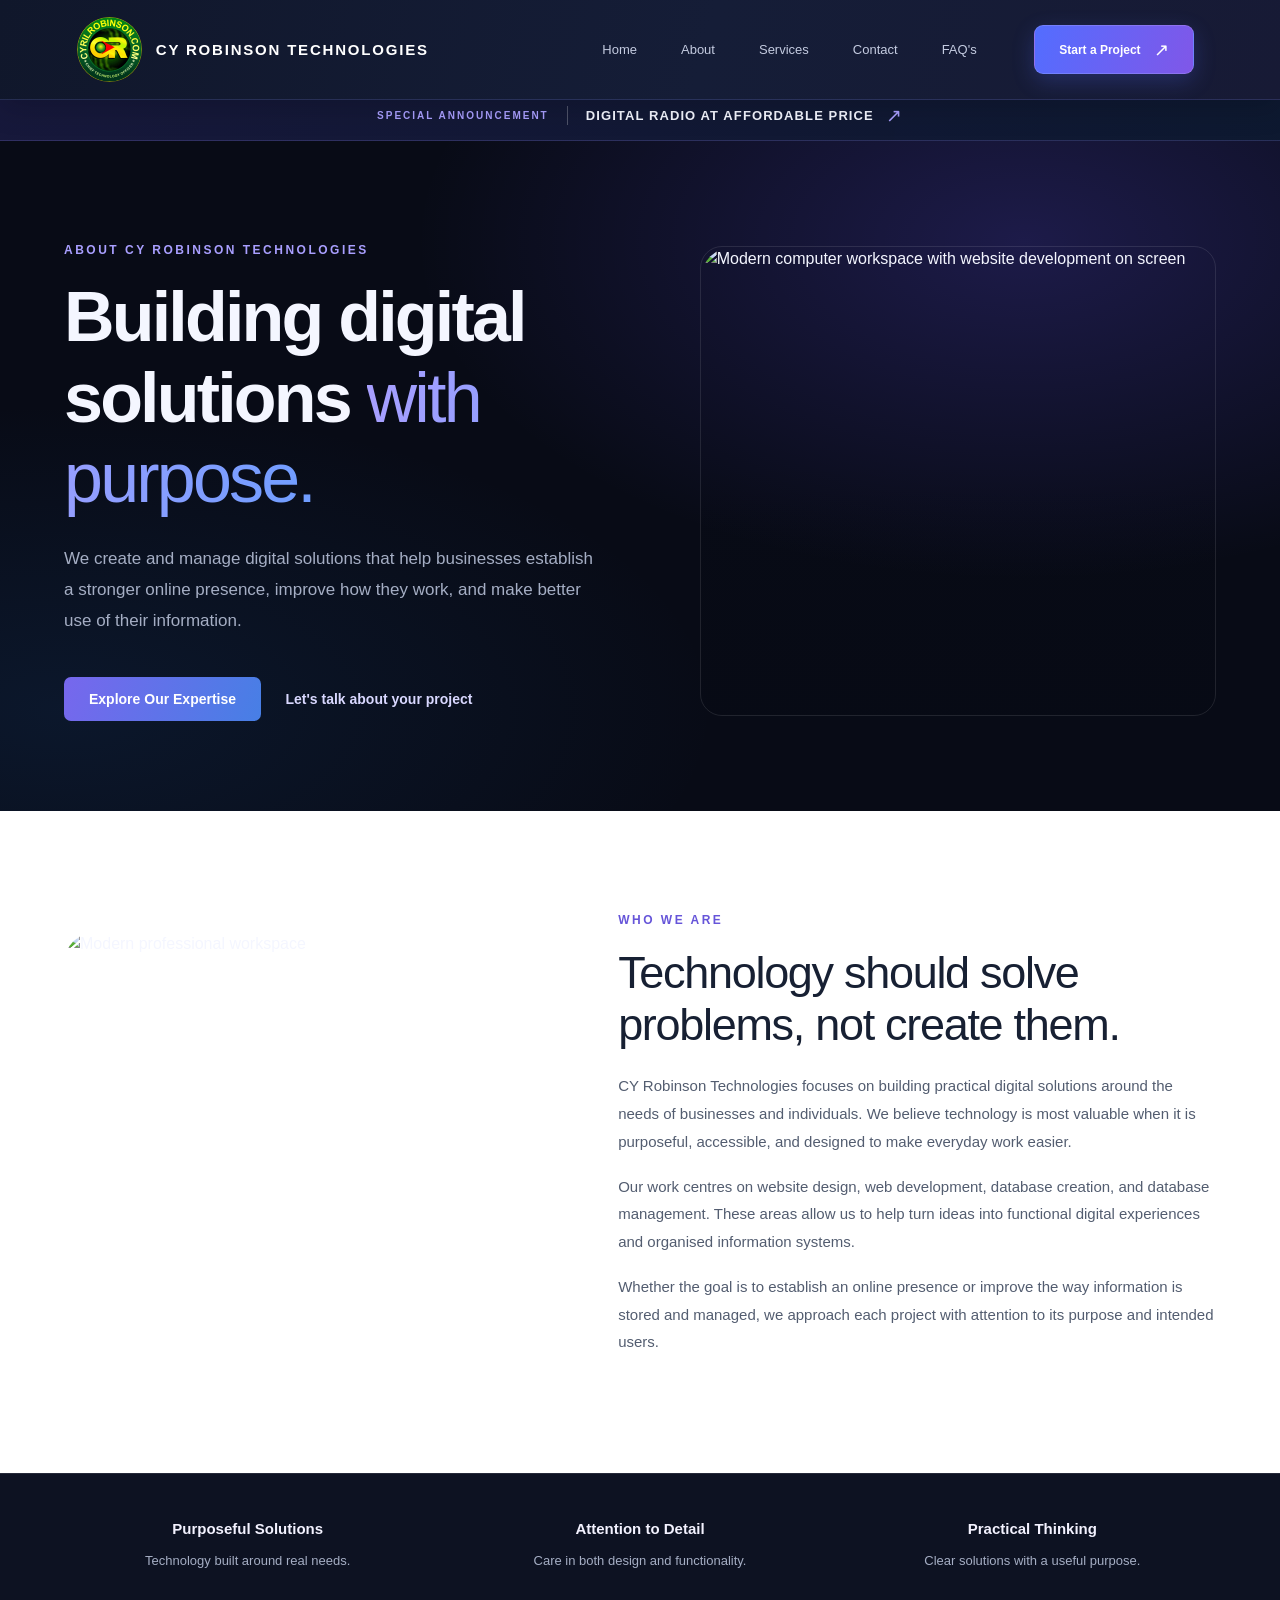
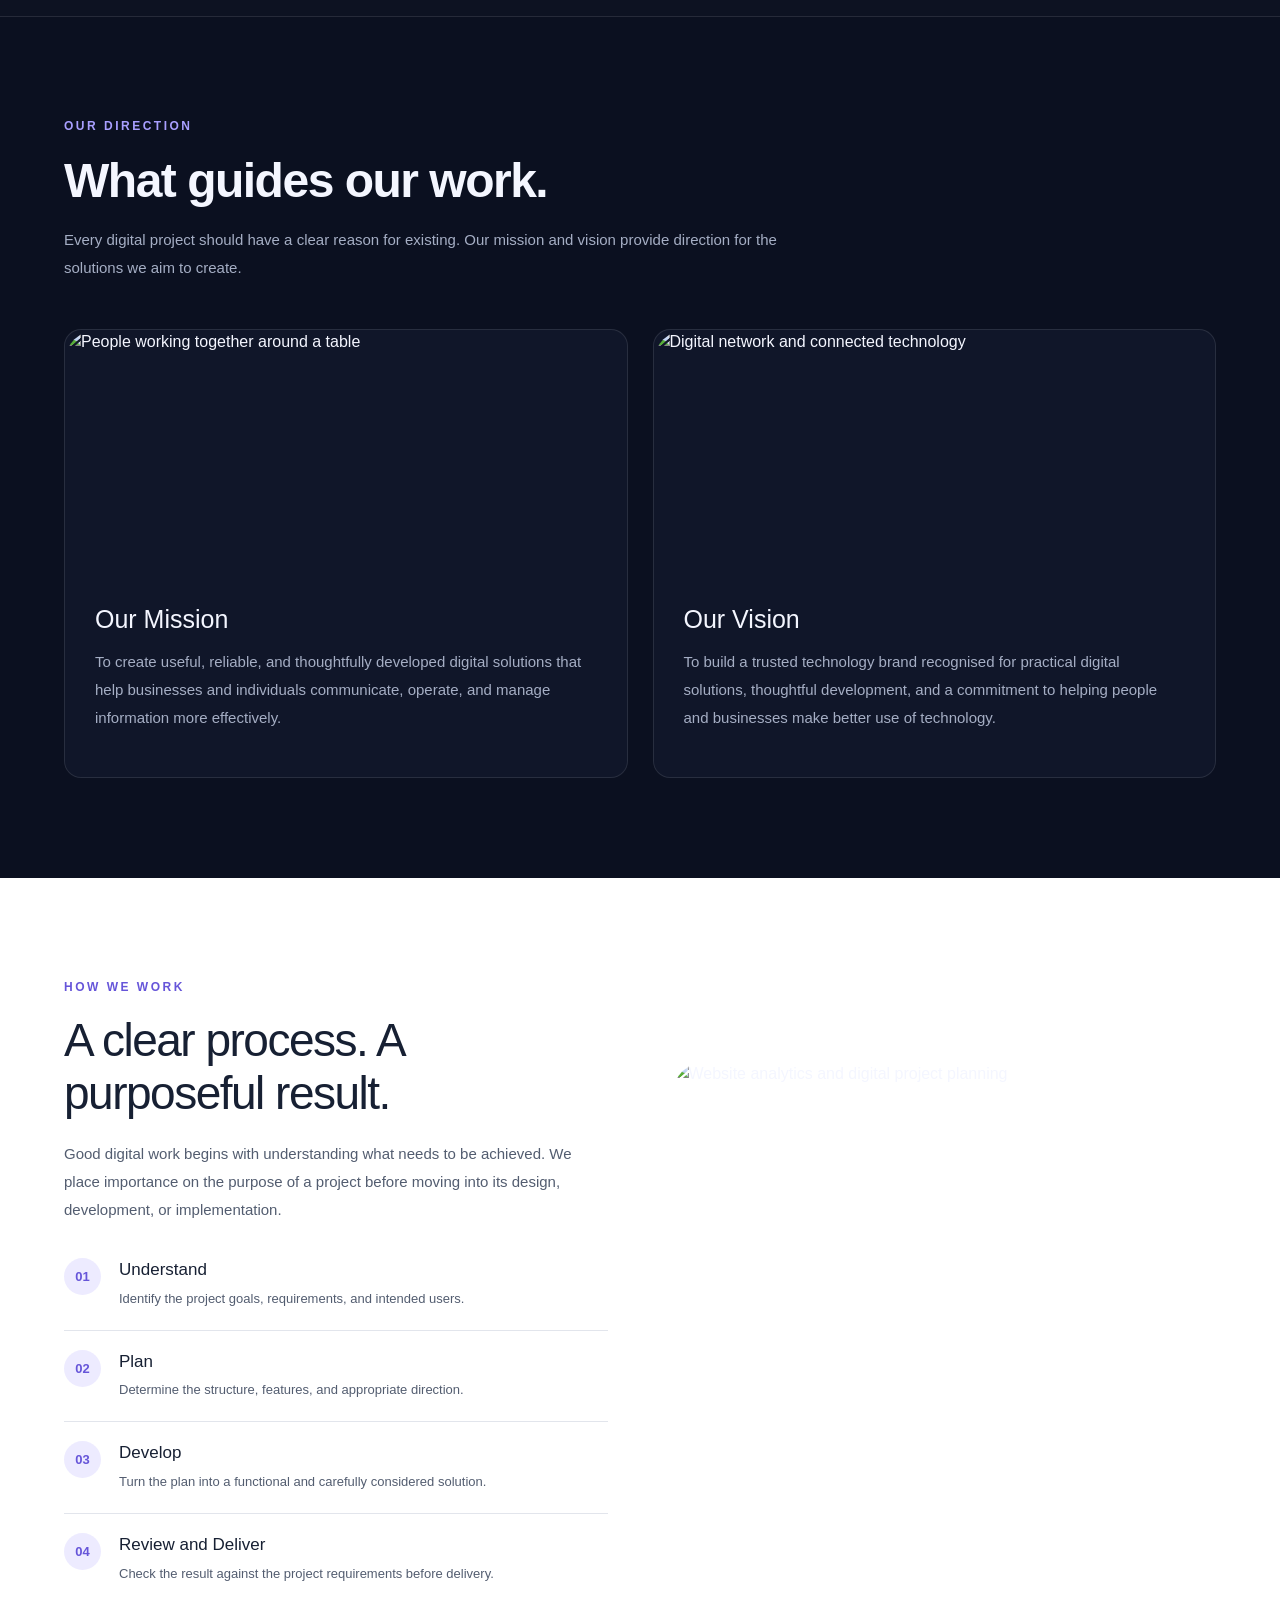
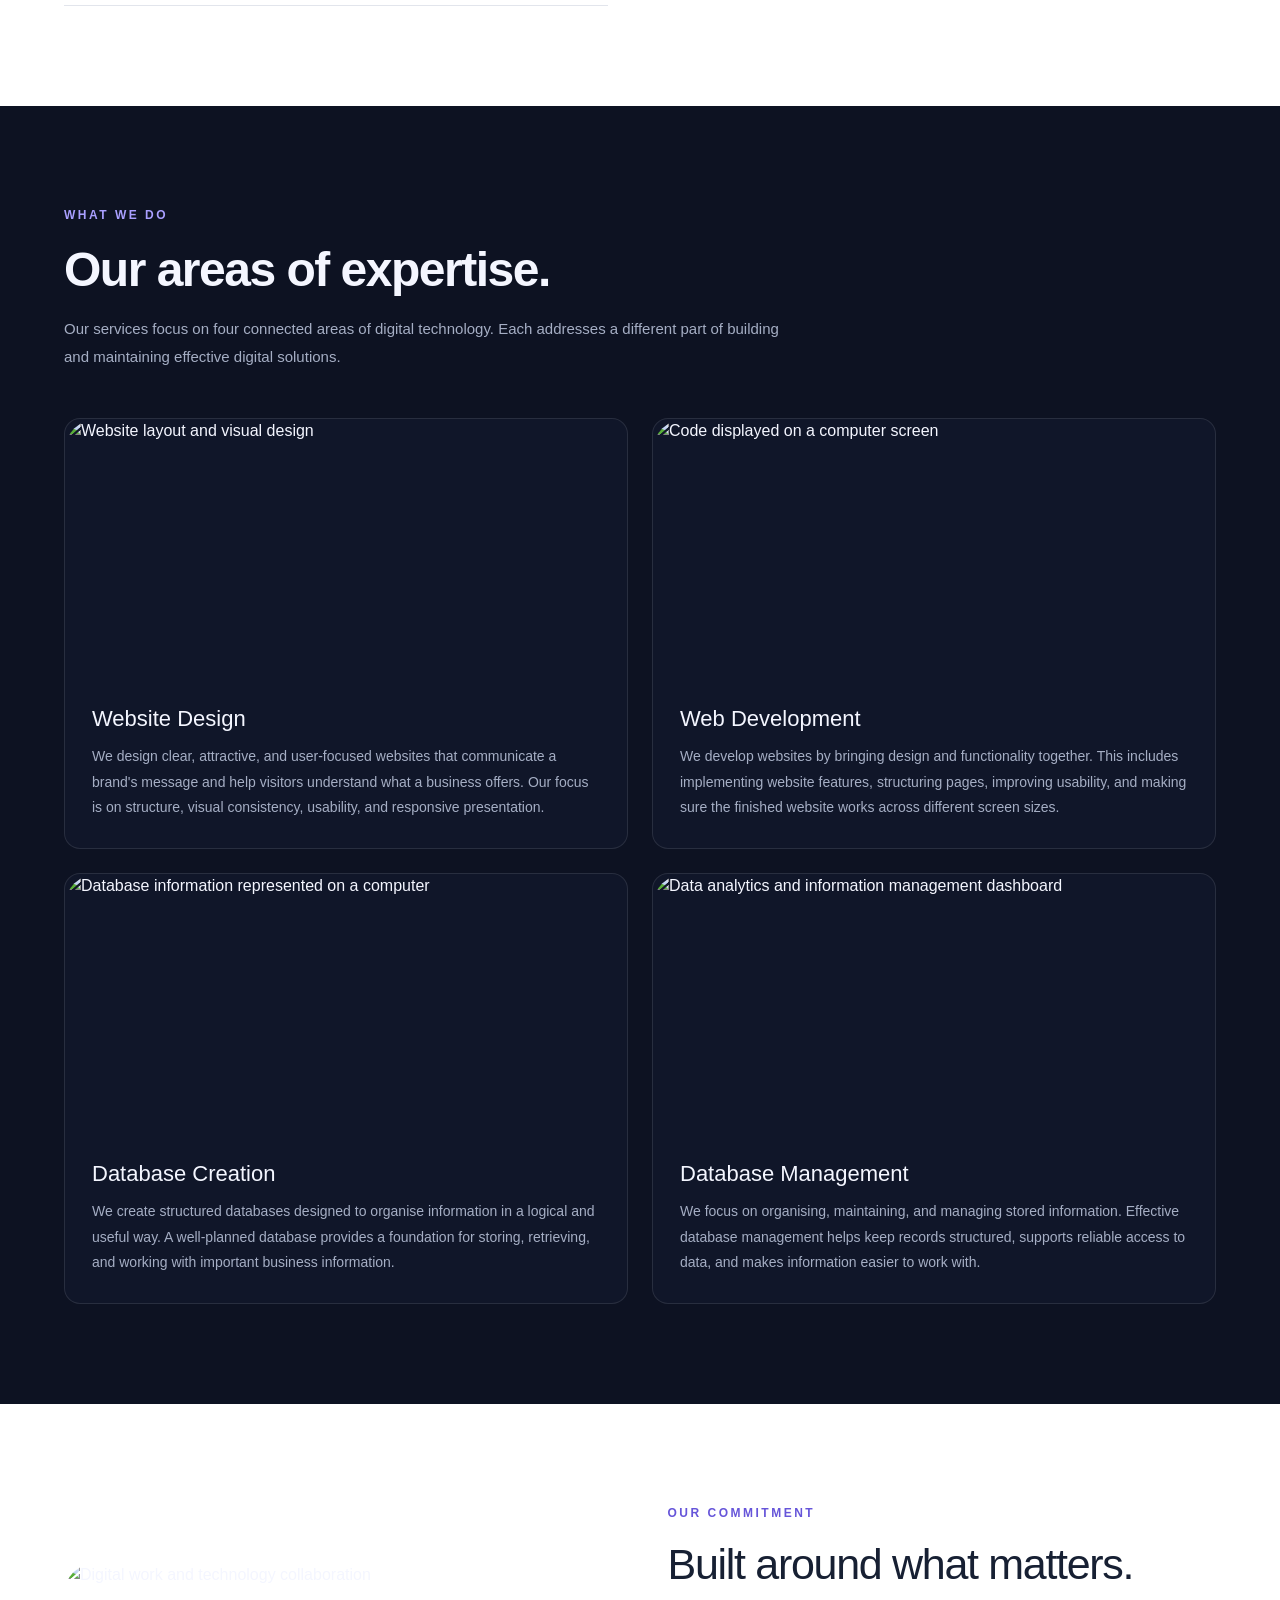
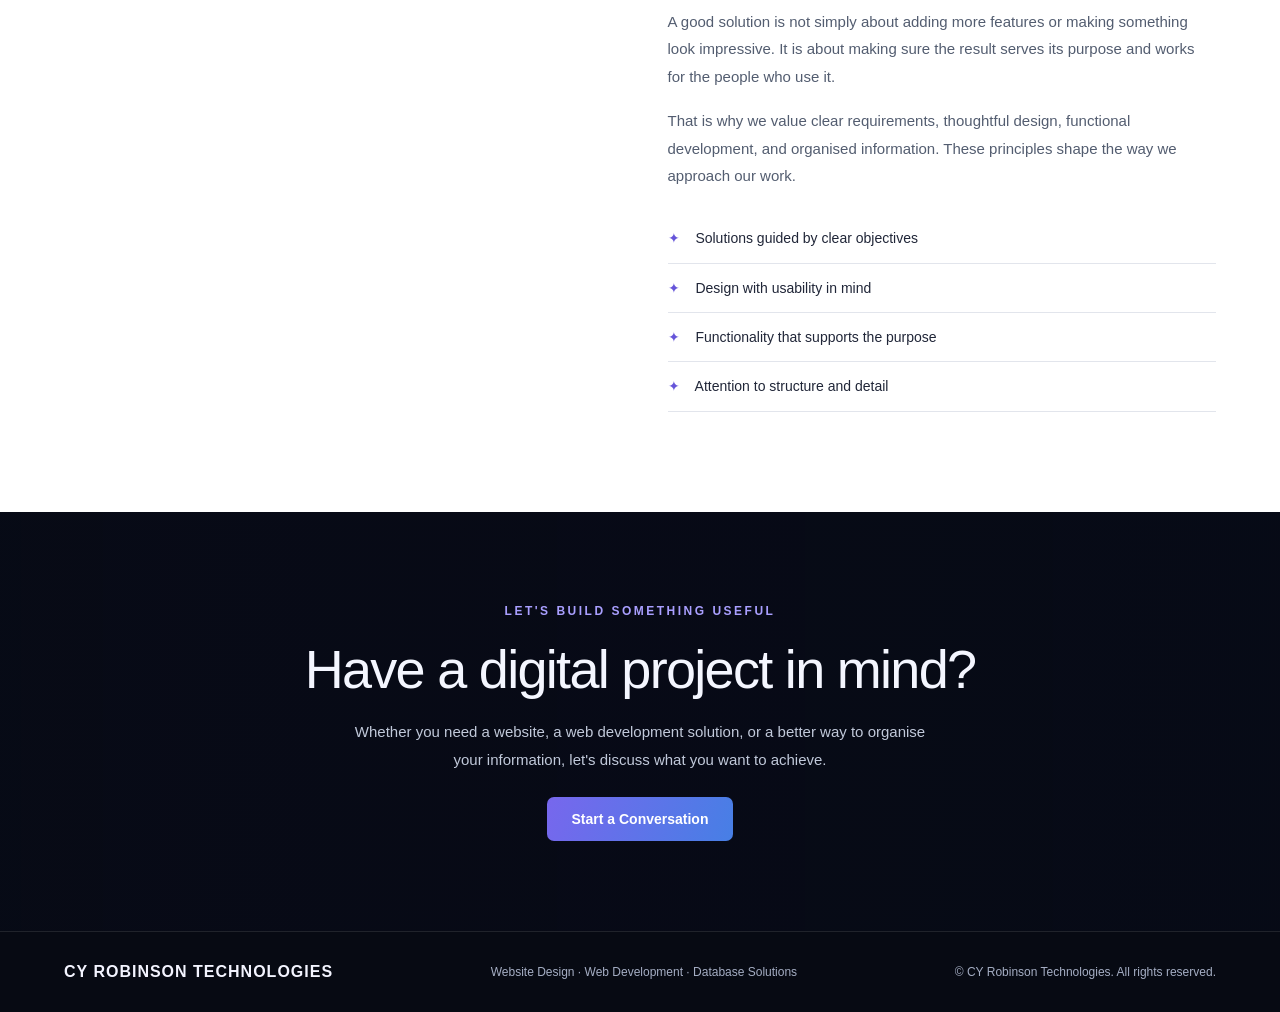
==== commit c9a40f4e: "Add files via upload" ====
--- a/about.html
+++ b/about.html
@@ -18,7 +18,7 @@
   <link rel="stylesheet" href="assets/theme/css/style.css">
   <link rel="preload" href="https://fonts.googleapis.com/css?family=Inter+Tight:100,200,300,400,500,600,700,800,900,100i,200i,300i,400i,500i,600i,700i,800i,900i&display=swap" as="style" onload="this.onload=null;this.rel='stylesheet'">
   <noscript><link rel="stylesheet" href="https://fonts.googleapis.com/css?family=Inter+Tight:100,200,300,400,500,600,700,800,900,100i,200i,300i,400i,500i,600i,700i,800i,900i&display=swap"></noscript>
-  <link rel="preload" as="style" href="assets/mobirise/css/mbr-additional.css?v=jo94Nm"><link rel="stylesheet" href="assets/mobirise/css/mbr-additional.css?v=jo94Nm" type="text/css">
+  <link rel="preload" as="style" href="assets/mobirise/css/mbr-additional.css?v=yf3IuO"><link rel="stylesheet" href="assets/mobirise/css/mbr-additional.css?v=yf3IuO" type="text/css">
 
   
   
@@ -26,7 +26,7 @@
 </head>
 <body>
   
-  <style class="cid-vzV3ueMzKU" id="menu05-4" data-rv-view="252">
+  <style class="cid-vzVyZd9HaF" id="menu05-g" data-rv-view="391">
 /* =====================================
    CY ROBINSON TECHNOLOGIES
    FULL-WIDTH NAVIGATION
@@ -67,7 +67,7 @@
   box-sizing: border-box !important;
 }
 
-/* LOGO */
+/* LOGO AND BRAND NAME */
 
 section.cyr-menu .navbar-brand {
   margin: 0 !important;
@@ -84,54 +84,32 @@
 section.cyr-menu a.cyr-logo {
   display: inline-flex !important;
   align-items: center !important;
-  gap: 13px !important;
+  gap: 14px !important;
   padding: 0 !important;
   margin: 0 !important;
-  color: #ffffff !important;
   text-decoration: none !important;
   background: transparent !important;
   line-height: 1 !important;
 }
 
-section.cyr-menu .cyr-monogram {
-  width: 51px !important;
-  height: 51px !important;
-  min-width: 51px !important;
-  display: flex !important;
-  align-items: center !important;
-  justify-content: center !important;
-  border-radius: 13px !important;
-  background: linear-gradient(135deg,#536dff,#8057e8) !important;
-  color: #ffffff !important;
-  font-family: Arial,sans-serif !important;
-  font-size: 19px !important;
-  font-weight: 800 !important;
-  letter-spacing: -2px !important;
-  box-shadow: 0 5px 20px rgba(91,104,255,0.3) !important;
-}
-
-section.cyr-menu .cyr-wordmark {
-  display: flex !important;
-  flex-direction: column !important;
-  gap: 5px !important;
-}
-
-section.cyr-menu .cyr-wordmark strong {
+section.cyr-menu .cyr-logo-image {
+  display: block !important;
+  width: 65px !important;
+  height: 65px !important;
+  object-fit: contain !important;
+  object-position: center !important;
+  flex-shrink: 0 !important;
+}
+
+section.cyr-menu .cyr-brand-name {
   display: block !important;
   color: #ffffff !important;
-  font-family: Arial,sans-serif !important;
-  font-size: 16px !important;
+  font-family: Arial, sans-serif !important;
+  font-size: 15px !important;
   font-weight: 800 !important;
-  letter-spacing: 2px !important;
-}
-
-section.cyr-menu .cyr-wordmark small {
-  display: block !important;
-  color: #a8b2d2 !important;
-  font-family: Arial,sans-serif !important;
-  font-size: 9px !important;
-  font-weight: 600 !important;
-  letter-spacing: 3.2px !important;
+  letter-spacing: 1.8px !important;
+  line-height: 1.4 !important;
+  white-space: nowrap !important;
 }
 
 /* NAVIGATION LINKS */
@@ -245,6 +223,16 @@
     flex-wrap: wrap !important;
   }
 
+  section.cyr-menu .cyr-logo-image {
+    width: 55px !important;
+    height: 55px !important;
+  }
+
+  section.cyr-menu .cyr-brand-name {
+    font-size: 13px !important;
+    letter-spacing: 1.2px !important;
+  }
+
   section.cyr-menu button.navbar-toggler {
     display: flex !important;
     margin-left: auto !important;
@@ -289,23 +277,21 @@
     padding: 9px 4% !important;
   }
 
-  section.cyr-menu .cyr-monogram {
-    width: 43px !important;
-    height: 43px !important;
-    min-width: 43px !important;
-    font-size: 17px !important;
-  }
-
-  section.cyr-menu .cyr-wordmark strong {
-    font-size: 12px !important;
-  }
-
-  section.cyr-menu .cyr-wordmark small {
-    font-size: 8px !important;
-    letter-spacing: 2.5px !important;
-  }
-}
-</style><section data-bs-version="5.1" class="menu menu5 cyr-menu cid-vzV3ueMzKU" once="menu" id="menu05-4">
+  section.cyr-menu a.cyr-logo {
+    gap: 9px !important;
+  }
+
+  section.cyr-menu .cyr-logo-image {
+    width: 45px !important;
+    height: 45px !important;
+  }
+
+  section.cyr-menu .cyr-brand-name {
+    font-size: 10px !important;
+    letter-spacing: 0.8px !important;
+  }
+}
+</style><section data-bs-version="5.1" class="menu menu5 cyr-menu cid-vzVyZd9HaF" once="menu" id="menu05-g">
 
 
 
@@ -315,12 +301,14 @@
 
     <div class="navbar-brand">
       <span class="navbar-caption-wrap">
-        <a class="navbar-caption cyr-logo" href="#top">
-          <span class="cyr-monogram">CY</span>
-          <span class="cyr-wordmark">
-            <strong>ROBINSON</strong>
-            <small>TECHNOLOGIES</small>
+        <a class="navbar-caption cyr-logo" href="index.html">
+
+          <img src="assets/images/whatsapp20image202026-11-0320at202.55.4720pm-photoroom-130x130.png" alt="CY Robinson Technologies Logo" class="cyr-logo-image">
+
+          <span class="cyr-brand-name">
+            CY ROBINSON TECHNOLOGIES
           </span>
+
         </a>
       </span>
     </div>
@@ -346,7 +334,10 @@
         </li>
         <li class="nav-item">
           <a class="nav-link link cyr-link text-primary" href="contact.html">Contact</a>
-        </li><li class="nav-item"><a class="nav-link link cyr-link text-primary" href="FAQ.html">FAQ's</a></li></ul>
+        </li>
+        <li class="nav-item">
+          <a class="nav-link link cyr-link text-primary" href="FAQ.html">FAQ's</a>
+        </li></ul>
 
       <div class="navbar-buttons mbr-section-btn">
         <a class="btn cyr-project-btn" href="contact.html">
@@ -360,7 +351,7 @@
 </nav>
 </section>
 
-<style class="cid-vzV3ufh81D" id="header09-5" data-rv-view="254">
+<style class="cid-vzV3ufh81D" id="header09-5" data-rv-view="393">
 .cyr-about {
   --bg: #080b16;
   --surface: #101629;
@@ -379,6 +370,58 @@
 .cyr-about a { text-decoration:none; }
 .cyr-about .cyr-container { width: min(1160px, 90%); margin:auto; }
 
+/* ANNOUNCEMENT */
+.cyr-about .cyr-announcement {
+  margin-top:90px;
+  padding:15px 20px;
+  background:
+    linear-gradient(100deg,rgba(103,83,255,.12),rgba(34,106,190,.10)),
+    #0b1020;
+  border-top:1px solid rgba(151,139,255,.20);
+  border-bottom:1px solid rgba(151,139,255,.20);
+}
+.cyr-about .cyr-announcement-inner {
+  width:min(1160px,90%);
+  margin:auto;
+  display:flex;
+  align-items:center;
+  justify-content:center;
+  gap:18px;
+  flex-wrap:wrap;
+}
+.cyr-about .cyr-announcement-label {
+  color:#a99fff;
+  font-size:10px;
+  font-weight:800;
+  letter-spacing:2px;
+}
+.cyr-about .cyr-announcement-divider {
+  width:1px;
+  height:19px;
+  background:rgba(255,255,255,.25);
+}
+.cyr-about .cyr-announcement-link {
+  display:inline-flex;
+  align-items:center;
+  gap:12px;
+  color:#f4f6ff !important;
+  font-size:13px;
+  font-weight:750;
+  letter-spacing:1.1px;
+  transition:.25s ease;
+}
+.cyr-about .cyr-announcement-link span {
+  color:#a99fff;
+  font-size:19px;
+  transition:transform .25s ease;
+}
+.cyr-about .cyr-announcement-link:hover {
+  color:#c7c0ff !important;
+}
+.cyr-about .cyr-announcement-link:hover span {
+  transform:translate(3px,-3px);
+}
+
 /* DEFAULT TEXT COLOURS */
 .cyr-about h1,.cyr-about h2,.cyr-about h3 {
   color:var(--text);
@@ -758,6 +801,24 @@
   .cyr-about .cyr-approach-image { height:340px; }
 }
 @media(max-width:600px) {
+  .cyr-about .cyr-announcement {
+    margin-top:75px;
+    padding:13px 12px;
+  }
+  .cyr-about .cyr-announcement-inner {
+    gap:9px;
+  }
+  .cyr-about .cyr-announcement-label {
+    font-size:9px;
+  }
+  .cyr-about .cyr-announcement-divider {
+    height:15px;
+  }
+  .cyr-about .cyr-announcement-link {
+    font-size:11px;
+    letter-spacing:.5px;
+    gap:7px;
+  }
   .cyr-about .cyr-section { padding:70px 0; }
   .cyr-about .cyr-mv-grid,
   .cyr-about .cyr-service-grid {
@@ -781,6 +842,18 @@
   }
 }
 </style><section data-bs-version="5.1" class="cyr-about cid-vzV3ufh81D" id="header09-5">
+
+  <!-- ANNOUNCEMENT -->
+  <section class="cyr-announcement">
+    <div class="cyr-announcement-inner">
+      <span class="cyr-announcement-label">SPECIAL ANNOUNCEMENT</span>
+      <span class="cyr-announcement-divider"></span>
+      <a href="digital-radio.html" class="cyr-announcement-link">
+        DIGITAL RADIO AT AFFORDABLE PRICE
+        <span>↗</span>
+      </a>
+    </div>
+  </section>
 
   <!-- ABOUT HERO -->
   <section class="cyr-hero">
--- a/assets/mobirise/css/mbr-additional.css
+++ b/assets/mobirise/css/mbr-additional.css
@@ -778,12 +778,6 @@
     padding-right: 16px;
   }
 }
-.cid-vzPpWy3HEP A {
-  font-size: 100px;
-}
-.cid-vzV3ueMzKU A {
-  font-size: 100px;
-}
 .cid-vzV3ufh81D H2 {
   color: #393193;
 }
@@ -793,12 +787,3 @@
 .cid-vzV3ufh81D H3 {
   color: #edefeb;
 }
-.cid-vzVcqYg4du A {
-  font-size: 100px;
-}
-.cid-vzVdfIF2p3 A {
-  font-size: 100px;
-}
-.cid-vzVhITXxC8 A {
-  font-size: 100px;
-}
--- a/assets/mobirise/css/mbr-additional.css
+++ b/assets/mobirise/css/mbr-additional.css
@@ -778,12 +778,6 @@
     padding-right: 16px;
   }
 }
-.cid-vzPpWy3HEP A {
-  font-size: 100px;
-}
-.cid-vzV3ueMzKU A {
-  font-size: 100px;
-}
 .cid-vzV3ufh81D H2 {
   color: #393193;
 }
@@ -793,12 +787,3 @@
 .cid-vzV3ufh81D H3 {
   color: #edefeb;
 }
-.cid-vzVcqYg4du A {
-  font-size: 100px;
-}
-.cid-vzVdfIF2p3 A {
-  font-size: 100px;
-}
-.cid-vzVhITXxC8 A {
-  font-size: 100px;
-}
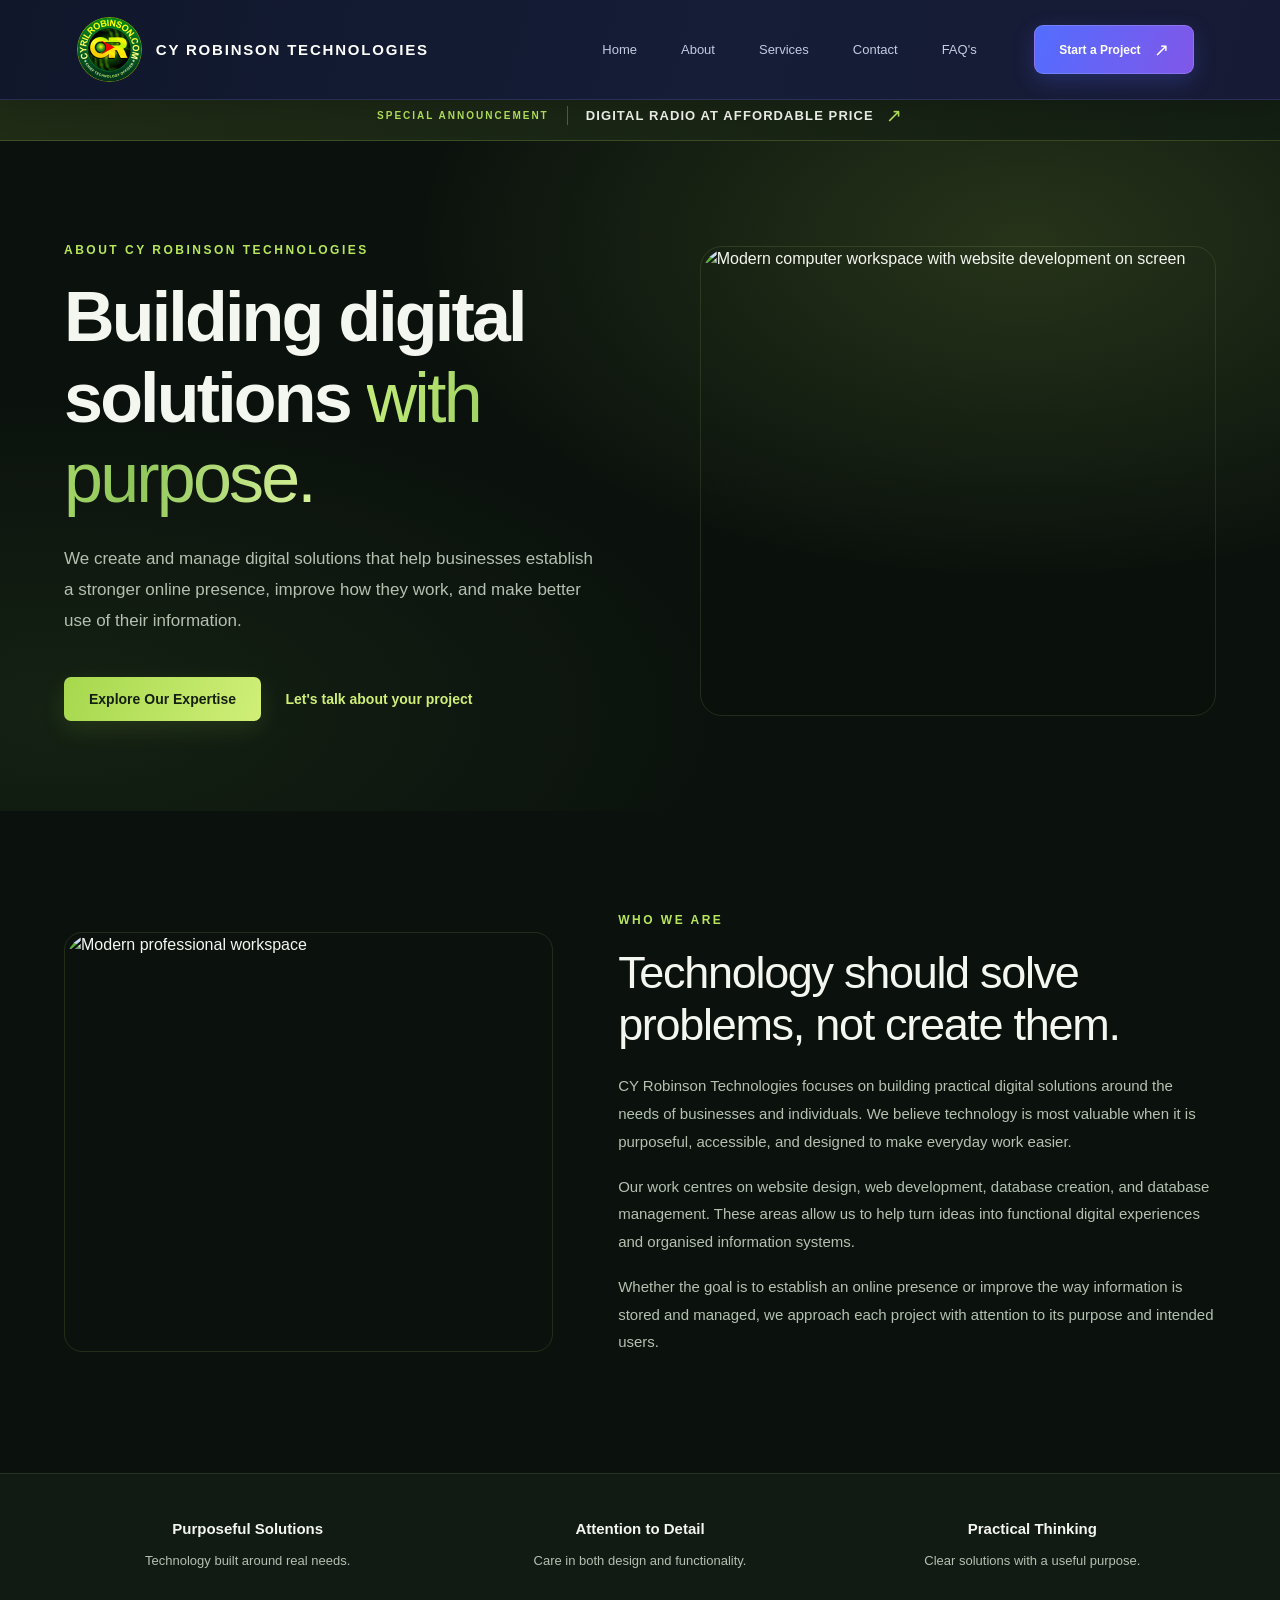
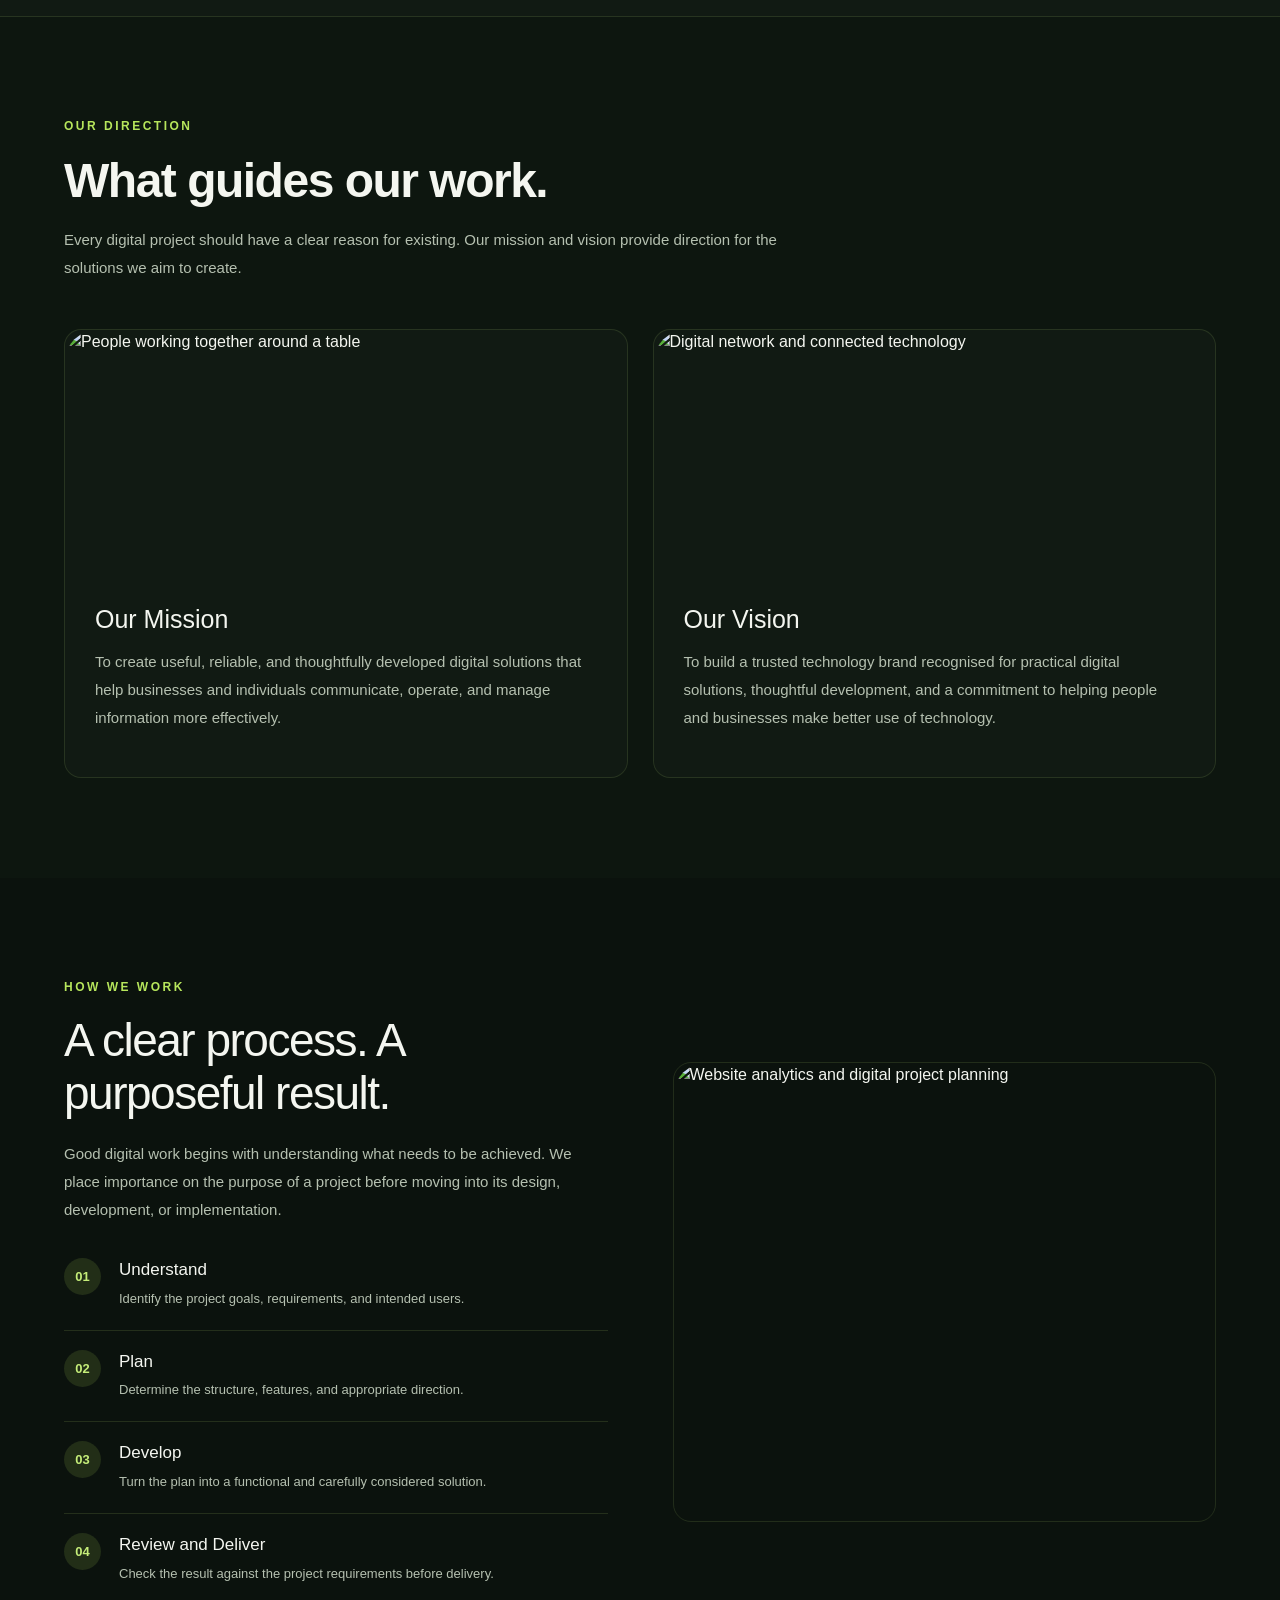
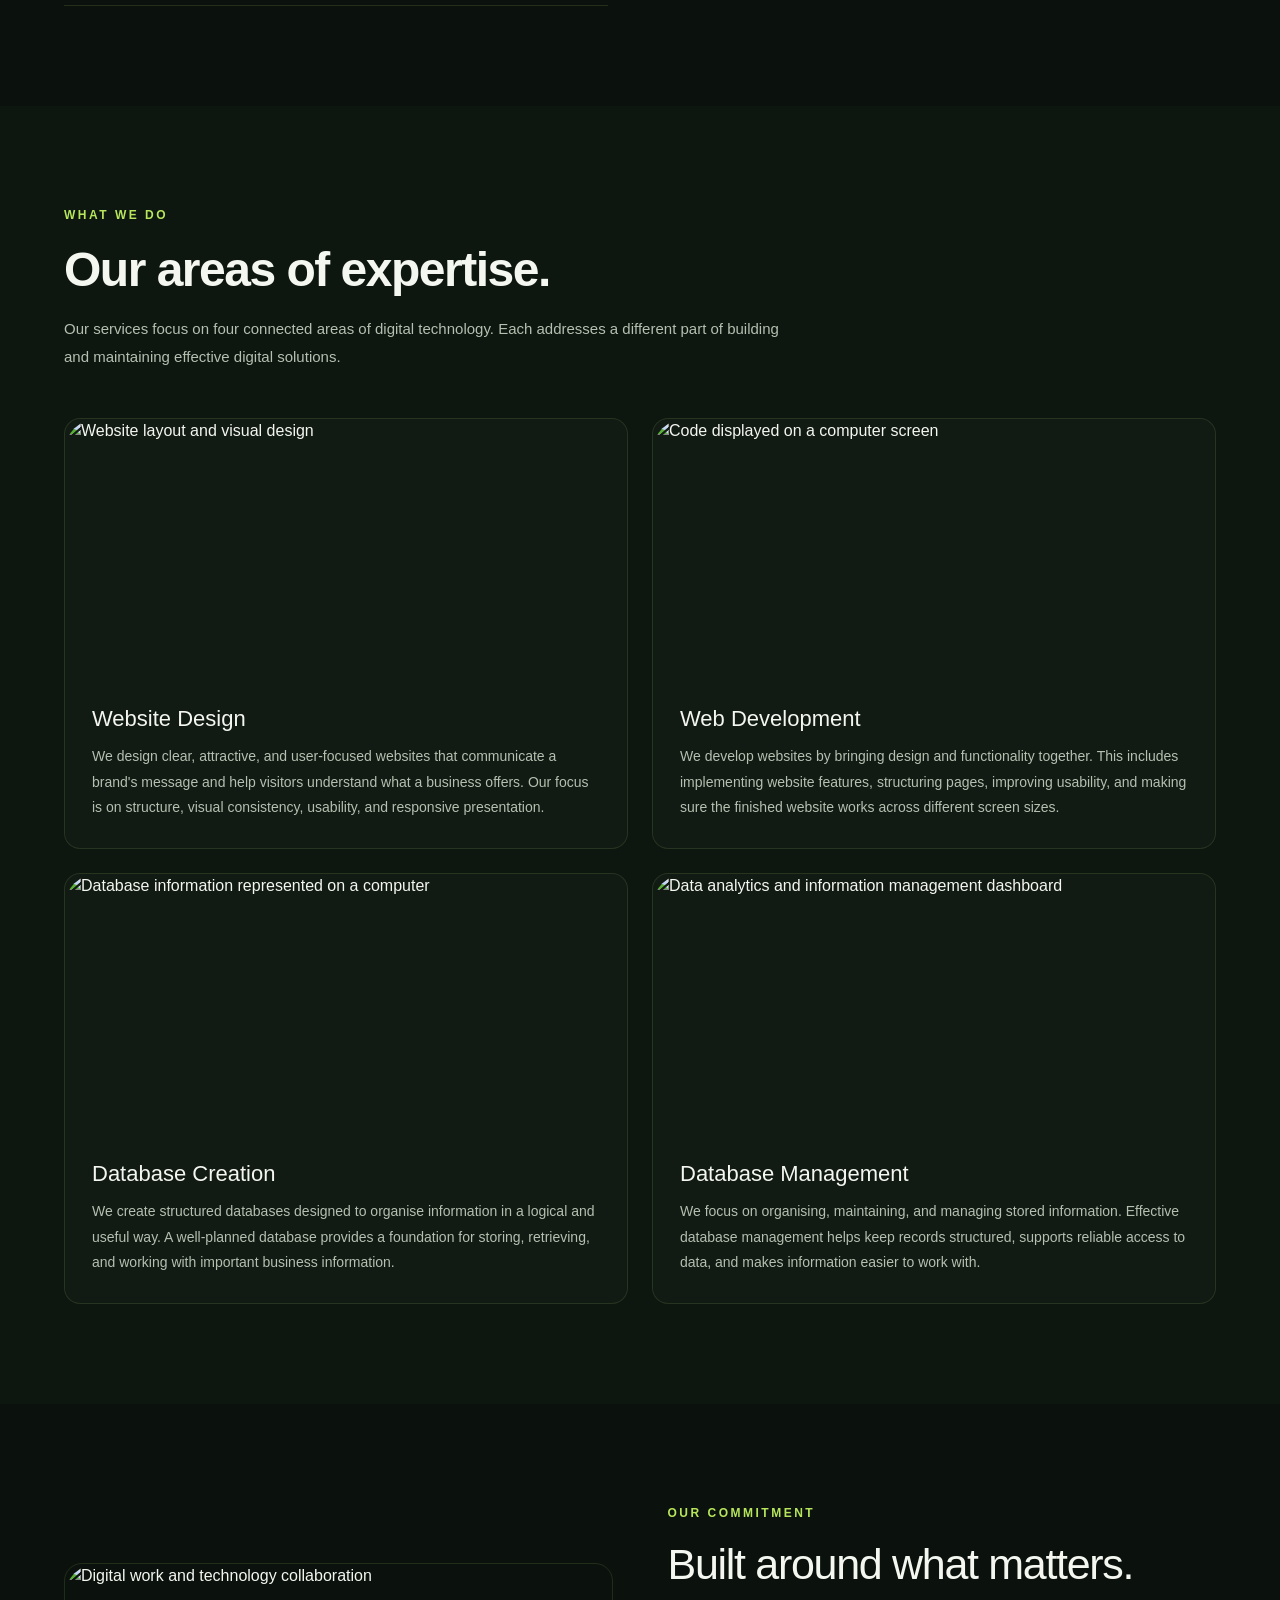
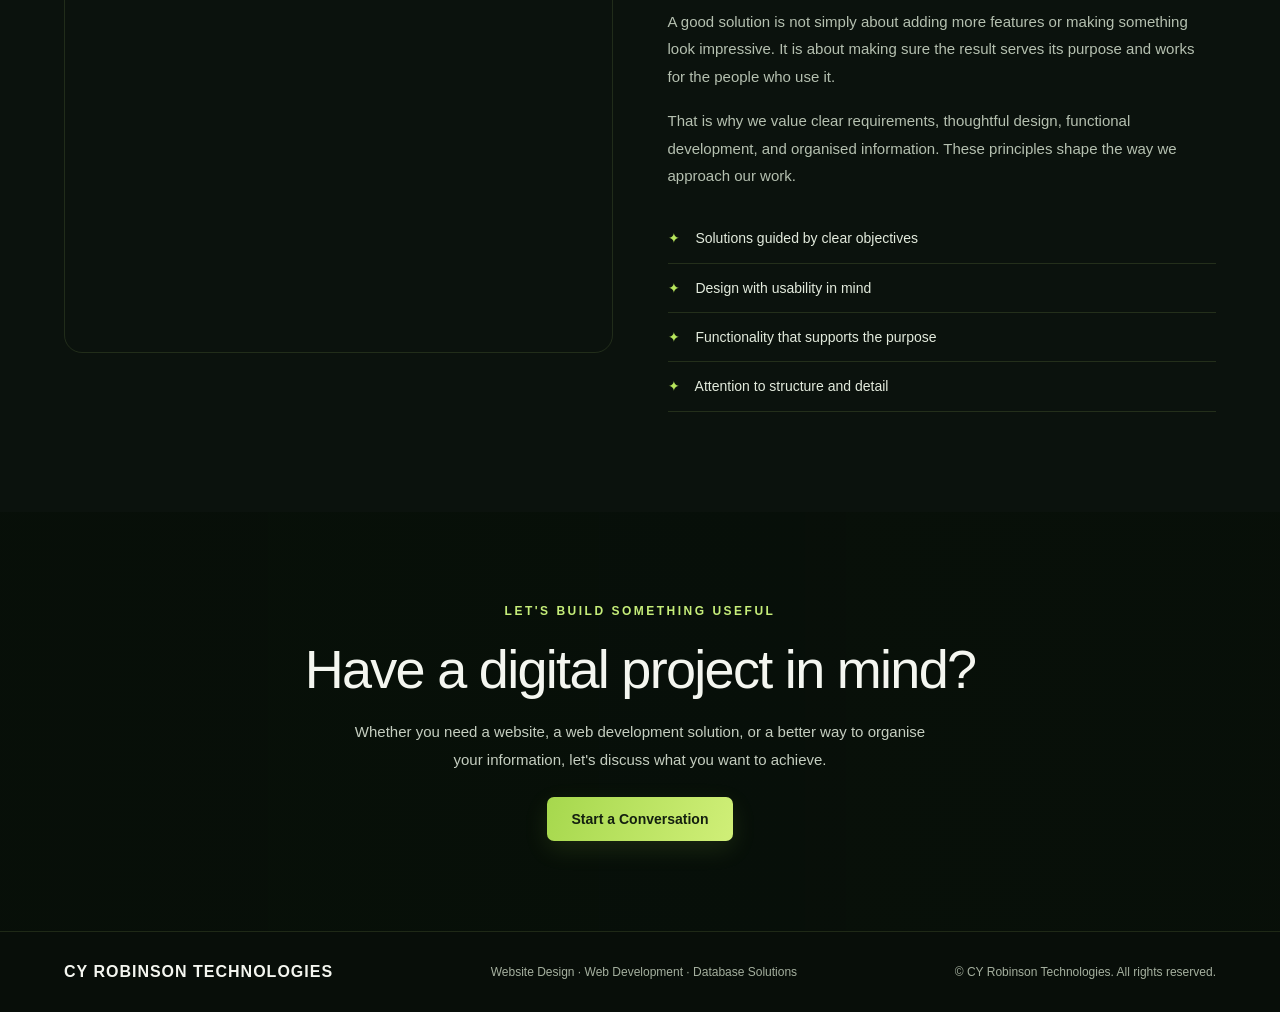
==== commit b249fdcb: "Add files via upload" ====
--- a/about.html
+++ b/about.html
@@ -6,7 +6,7 @@
   <meta http-equiv="X-UA-Compatible" content="IE=edge">
   <meta name="generator" content="Mobirise v6.0.6, mobirise.com">
   <meta name="viewport" content="width=device-width, initial-scale=1, minimum-scale=1">
-  <link rel="shortcut icon" href="assets/images/images-128x77.png" type="image/x-icon">
+  <link rel="shortcut icon" href="assets/images/whatsapp20image202026-11-0320at202.55.4720pm-photoroom-128x128.png" type="image/x-icon">
   <meta name="description" content="">
   
   
@@ -18,7 +18,7 @@
   <link rel="stylesheet" href="assets/theme/css/style.css">
   <link rel="preload" href="https://fonts.googleapis.com/css?family=Inter+Tight:100,200,300,400,500,600,700,800,900,100i,200i,300i,400i,500i,600i,700i,800i,900i&display=swap" as="style" onload="this.onload=null;this.rel='stylesheet'">
   <noscript><link rel="stylesheet" href="https://fonts.googleapis.com/css?family=Inter+Tight:100,200,300,400,500,600,700,800,900,100i,200i,300i,400i,500i,600i,700i,800i,900i&display=swap"></noscript>
-  <link rel="preload" as="style" href="assets/mobirise/css/mbr-additional.css?v=yf3IuO"><link rel="stylesheet" href="assets/mobirise/css/mbr-additional.css?v=yf3IuO" type="text/css">
+  <link rel="preload" as="style" href="assets/mobirise/css/mbr-additional.css?v=c0fxqA"><link rel="stylesheet" href="assets/mobirise/css/mbr-additional.css?v=c0fxqA" type="text/css">
 
   
   
@@ -26,7 +26,7 @@
 </head>
 <body>
   
-  <style class="cid-vzVyZd9HaF" id="menu05-g" data-rv-view="391">
+  <style class="cid-vzVyZd9HaF" id="menu05-g" data-rv-view="56">
 /* =====================================
    CY ROBINSON TECHNOLOGIES
    FULL-WIDTH NAVIGATION
@@ -351,15 +351,15 @@
 </nav>
 </section>
 
-<style class="cid-vzV3ufh81D" id="header09-5" data-rv-view="393">
+<style class="cid-vzV3ufh81D" id="header09-5" data-rv-view="58">
 .cyr-about {
-  --bg: #080b16;
-  --surface: #101629;
-  --surface2: #141d34;
-  --text: #f4f6ff;
-  --muted: #a5aec4;
-  --accent: #8175ff;
-  --line: rgba(255,255,255,.10);
+  --bg: #0B120D;
+  --surface: #111A13;
+  --surface2: #1A281D;
+  --text: #F4F6F0;
+  --muted: #B5C0B0;
+  --accent: #B7E65C;
+  --line: rgba(197,237,121,.12);
   background: var(--bg);
   color: var(--text);
   font-family: 'Inter', 'Segoe UI', sans-serif;
@@ -375,10 +375,10 @@
   margin-top:90px;
   padding:15px 20px;
   background:
-    linear-gradient(100deg,rgba(103,83,255,.12),rgba(34,106,190,.10)),
-    #0b1020;
-  border-top:1px solid rgba(151,139,255,.20);
-  border-bottom:1px solid rgba(151,139,255,.20);
+    linear-gradient(100deg,rgba(183,230,92,.12),rgba(90,145,65,.10)),
+    #0B120D;
+  border-top:1px solid rgba(183,230,92,.20);
+  border-bottom:1px solid rgba(183,230,92,.20);
 }
 .cyr-about .cyr-announcement-inner {
   width:min(1160px,90%);
@@ -390,7 +390,7 @@
   flex-wrap:wrap;
 }
 .cyr-about .cyr-announcement-label {
-  color:#a99fff;
+  color:#B7E65C;
   font-size:10px;
   font-weight:800;
   letter-spacing:2px;
@@ -404,19 +404,19 @@
   display:inline-flex;
   align-items:center;
   gap:12px;
-  color:#f4f6ff !important;
+  color:#F4F6F0 !important;
   font-size:13px;
   font-weight:750;
   letter-spacing:1.1px;
   transition:.25s ease;
 }
 .cyr-about .cyr-announcement-link span {
-  color:#a99fff;
+  color:#B7E65C;
   font-size:19px;
   transition:transform .25s ease;
 }
 .cyr-about .cyr-announcement-link:hover {
-  color:#c7c0ff !important;
+  color:#D0EF78 !important;
 }
 .cyr-about .cyr-announcement-link:hover span {
   transform:translate(3px,-3px);
@@ -433,7 +433,7 @@
   font-size:15px;
 }
 .cyr-about .cyr-eyebrow {
-  color:#a99fff;
+  color:#B7E65C;
   font-size:12px;
   font-weight:700;
   letter-spacing:2.5px;
@@ -445,9 +445,9 @@
 .cyr-about .cyr-hero {
   padding:100px 0 90px;
   background:
-    radial-gradient(ellipse at 80% 15%,rgba(103,83,255,.22),transparent 42%),
-    radial-gradient(ellipse at 5% 85%,rgba(34,106,190,.13),transparent 38%),
-    #080b16;
+    radial-gradient(ellipse at 80% 15%,rgba(183,230,92,.16),transparent 42%),
+    radial-gradient(ellipse at 5% 85%,rgba(90,145,65,.12),transparent 38%),
+    #0B120D;
 }
 .cyr-about .cyr-hero-grid {
   display:grid;
@@ -460,10 +460,10 @@
   letter-spacing:-2.8px;
   font-weight:750;
   margin:0 0 24px;
-  color:#f4f6ff;
+  color:#F4F6F0;
 }
 .cyr-about .cyr-hero h1 span {
-  background:linear-gradient(100deg,#a99fff,#6e9dff);
+  background:linear-gradient(100deg,#C5ED79,#8FC65A,#D8F29B);
   -webkit-background-clip:text;
   background-clip:text;
   color:transparent;
@@ -471,7 +471,7 @@
 .cyr-about .cyr-hero-copy {
   max-width:540px;
   font-size:17px;
-  color:#a5aec4;
+  color:#B5C0B0;
 }
 .cyr-about .cyr-hero-image {
   height:470px;
@@ -484,7 +484,7 @@
   content:"";
   position:absolute;
   inset:0;
-  background:linear-gradient(0deg,rgba(5,8,18,.28),transparent 55%);
+  background:linear-gradient(0deg,rgba(5,12,6,.28),transparent 55%);
   pointer-events:none;
 }
 .cyr-about .cyr-button {
@@ -494,26 +494,31 @@
   padding:15px 25px;
   border-radius:7px;
   margin-top:24px;
-  color:#ffffff !important;
+  color:#14200F !important;
   font-weight:700;
   font-size:14px;
-  background:linear-gradient(110deg,#7767ed,#477fe5);
+  background:linear-gradient(110deg,#A6D84D,#D0EF78);
   transition:.25s ease;
+  box-shadow:0 8px 25px rgba(166,216,77,.12);
 }
 .cyr-about .cyr-button:hover {
   transform:translateY(-3px);
-  color:#ffffff !important;
+  color:#14200F !important;
+  box-shadow:0 12px 30px rgba(166,216,77,.22);
 }
 .cyr-about .cyr-text-link {
   display:inline-block;
   margin:24px 0 0 20px;
-  color:#d9d8ff !important;
+  color:#D0EF78 !important;
   font-size:14px;
   font-weight:600;
 }
 
 /* GENERAL SECTIONS */
-.cyr-about .cyr-section { padding:100px 0; }
+.cyr-about .cyr-section {
+  padding:100px 0;
+  background:#0B120D;
+}
 .cyr-about .cyr-section-heading {
   max-width:720px;
   margin-bottom:48px;
@@ -525,7 +530,7 @@
   margin:0 0 18px;
 }
 
-/* WHITE BACKGROUND INTRODUCTION */
+/* INTRODUCTION */
 .cyr-about .cyr-intro-grid {
   display:grid;
   grid-template-columns:.9fr 1.1fr;
@@ -536,24 +541,25 @@
   height:420px;
   border-radius:18px;
   overflow:hidden;
+  border:1px solid var(--line);
 }
 .cyr-about .cyr-intro-copy h2 {
   font-size:clamp(31px,4vw,45px);
   letter-spacing:-1.3px;
   margin:0 0 22px;
-  color:#172033 !important;
+  color:#F4F6F0 !important;
 }
 .cyr-about .cyr-intro-copy p {
   margin-bottom:17px;
-  color:#535d70 !important;
+  color:#B5C0B0 !important;
 }
 .cyr-about .cyr-intro-copy .cyr-eyebrow {
-  color:#6655d9 !important;
+  color:#B7E65C !important;
 }
 
 /* CORE VALUES */
 .cyr-about .cyr-values {
-  background:#0d1222;
+  background:#111A13;
   border-top:1px solid var(--line);
   border-bottom:1px solid var(--line);
   padding:32px 0;
@@ -569,26 +575,28 @@
 }
 .cyr-about .cyr-value strong {
   display:block;
-  color:#f3f2ff !important;
+  color:#F4F6F0 !important;
   font-size:15px;
   margin-bottom:7px;
 }
 .cyr-about .cyr-value span {
-  color:#a5aec4 !important;
+  color:#B5C0B0 !important;
   font-size:13px;
 }
 
 /* MISSION AND VISION */
-.cyr-about .cyr-mv { background:#0b1020; }
+.cyr-about .cyr-mv {
+  background:#0D160F;
+}
 .cyr-about .cyr-mv h2,
 .cyr-about .cyr-mv h3 {
-  color:#f4f6ff !important;
+  color:#F4F6F0 !important;
 }
 .cyr-about .cyr-mv p {
-  color:#a5aec4 !important;
+  color:#B5C0B0 !important;
 }
 .cyr-about .cyr-mv .cyr-eyebrow {
-  color:#a99fff !important;
+  color:#B7E65C !important;
 }
 .cyr-about .cyr-mv-grid {
   display:grid;
@@ -596,10 +604,15 @@
   gap:25px;
 }
 .cyr-about .cyr-mv-card {
-  background:#101629;
+  background:#111A13;
   border:1px solid var(--line);
   border-radius:17px;
   overflow:hidden;
+  transition:.25s ease;
+}
+.cyr-about .cyr-mv-card:hover {
+  border-color:rgba(183,230,92,.30);
+  transform:translateY(-3px);
 }
 .cyr-about .cyr-mv-card img { height:245px; }
 .cyr-about .cyr-mv-content { padding:30px; }
@@ -608,7 +621,7 @@
   margin:0 0 14px;
 }
 
-/* APPROACH - WHITE BACKGROUND */
+/* APPROACH */
 .cyr-about .cyr-approach-grid {
   display:grid;
   grid-template-columns:1fr 1fr;
@@ -619,24 +632,25 @@
   height:460px;
   border-radius:18px;
   overflow:hidden;
+  border:1px solid var(--line);
 }
 .cyr-about .cyr-approach-copy h2 {
   font-size:clamp(32px,4vw,46px);
   letter-spacing:-1.5px;
   margin:0 0 20px;
-  color:#172033 !important;
+  color:#F4F6F0 !important;
 }
 .cyr-about .cyr-approach-copy > p {
-  color:#535d70 !important;
+  color:#B5C0B0 !important;
 }
 .cyr-about .cyr-approach-copy .cyr-eyebrow {
-  color:#6655d9 !important;
+  color:#B7E65C !important;
 }
 .cyr-about .cyr-step {
   display:flex;
   gap:18px;
   padding:19px 0;
-  border-bottom:1px solid #e2e5ec;
+  border-bottom:1px solid rgba(197,237,121,.13);
 }
 .cyr-about .cyr-step-number {
   flex:0 0 37px;
@@ -644,33 +658,35 @@
   display:grid;
   place-items:center;
   border-radius:50%;
-  color:#6655d9 !important;
-  background:rgba(129,117,255,.14);
+  color:#C5ED79 !important;
+  background:rgba(183,230,92,.13);
   font-size:13px;
   font-weight:700;
 }
 .cyr-about .cyr-step h3 {
   font-size:17px;
   margin:2px 0 7px;
-  color:#172033 !important;
+  color:#F4F6F0 !important;
 }
 .cyr-about .cyr-step p {
   font-size:13px;
   margin:0;
-  color:#535d70 !important;
-}
-
-/* EXPERTISE - DARK BACKGROUND */
-.cyr-about .cyr-expertise { background:#0d1222; }
+  color:#B5C0B0 !important;
+}
+
+/* EXPERTISE */
+.cyr-about .cyr-expertise {
+  background:#0D160F;
+}
 .cyr-about .cyr-expertise h2,
 .cyr-about .cyr-expertise h3 {
-  color:#f4f6ff !important;
+  color:#F4F6F0 !important;
 }
 .cyr-about .cyr-expertise p {
-  color:#a5aec4 !important;
+  color:#B5C0B0 !important;
 }
 .cyr-about .cyr-expertise .cyr-eyebrow {
-  color:#a99fff !important;
+  color:#B7E65C !important;
 }
 .cyr-about .cyr-service-grid {
   display:grid;
@@ -678,7 +694,7 @@
   gap:24px;
 }
 .cyr-about .cyr-service-card {
-  background:#101629;
+  background:#111A13;
   border:1px solid var(--line);
   border-radius:16px;
   overflow:hidden;
@@ -686,7 +702,7 @@
 }
 .cyr-about .cyr-service-card:hover {
   transform:translateY(-5px);
-  border-color:rgba(151,139,255,.45);
+  border-color:rgba(183,230,92,.35);
 }
 .cyr-about .cyr-service-card img { height:260px; }
 .cyr-about .cyr-service-content { padding:27px; }
@@ -699,7 +715,7 @@
   font-size:14px;
 }
 
-/* COMMITMENT - WHITE BACKGROUND */
+/* OUR COMMITMENT */
 .cyr-about .cyr-commitment-grid {
   display:grid;
   grid-template-columns:1fr 1fr;
@@ -710,38 +726,39 @@
   height:390px;
   border-radius:18px;
   overflow:hidden;
+  border:1px solid var(--line);
 }
 .cyr-about .cyr-commitment-copy h2 {
   font-size:clamp(30px,4vw,43px);
   margin:0 0 18px;
   letter-spacing:-1.3px;
-  color:#172033 !important;
+  color:#F4F6F0 !important;
 }
 .cyr-about .cyr-commitment-copy > p {
-  color:#535d70 !important;
+  color:#B5C0B0 !important;
 }
 .cyr-about .cyr-commitment-copy .cyr-eyebrow {
-  color:#6655d9 !important;
+  color:#B7E65C !important;
 }
 .cyr-about .cyr-commitment-points { margin-top:24px; }
 .cyr-about .cyr-commitment-points div {
   padding:13px 0;
-  border-bottom:1px solid #e2e5ec;
-  color:#202638 !important;
+  border-bottom:1px solid rgba(197,237,121,.13);
+  color:#E3EBDD !important;
   font-size:14px;
   line-height:1.6;
 }
 .cyr-about .cyr-commitment-points span {
-  color:#6655d9 !important;
+  color:#B7E65C !important;
   margin-right:12px;
 }
 
-/* CONTACT CTA - DARK BACKGROUND */
+/* CONTACT CTA */
 .cyr-about .cyr-cta {
   padding:90px 0;
   text-align:center;
   background:
-    linear-gradient(90deg,rgba(7,10,22,.94),rgba(7,10,22,.82)),
+    linear-gradient(90deg,rgba(7,15,8,.94),rgba(7,15,8,.82)),
     url('https://images.unsplash.com/photo-1497366754035-f200968a6e72?auto=format&fit=crop&w=1800&q=85') center/cover;
 }
 .cyr-about .cyr-cta-inner {
@@ -752,20 +769,20 @@
   font-size:clamp(34px,5vw,54px);
   letter-spacing:-1.7px;
   margin:0 0 18px;
-  color:#f4f6ff !important;
+  color:#F4F6F0 !important;
 }
 .cyr-about .cyr-cta p {
   max-width:600px;
   margin:auto;
-  color:#c1c9da !important;
+  color:#C5CEC0 !important;
 }
 .cyr-about .cyr-cta .cyr-eyebrow {
-  color:#a99fff !important;
+  color:#C5ED79 !important;
 }
 
 /* FOOTER */
 .cyr-about .cyr-footer {
-  background:#070a13;
+  background:#080E09;
   padding:28px 0;
   border-top:1px solid var(--line);
 }
@@ -777,13 +794,13 @@
   flex-wrap:wrap;
 }
 .cyr-about .cyr-footer strong {
-  color:#f3f4ff !important;
+  color:#F4F6F0 !important;
   letter-spacing:1px;
 }
 .cyr-about .cyr-footer p {
   font-size:12px;
   margin:0;
-  color:#a5aec4 !important;
+  color:#A5B09F !important;
 }
 
 /* RESPONSIVE */
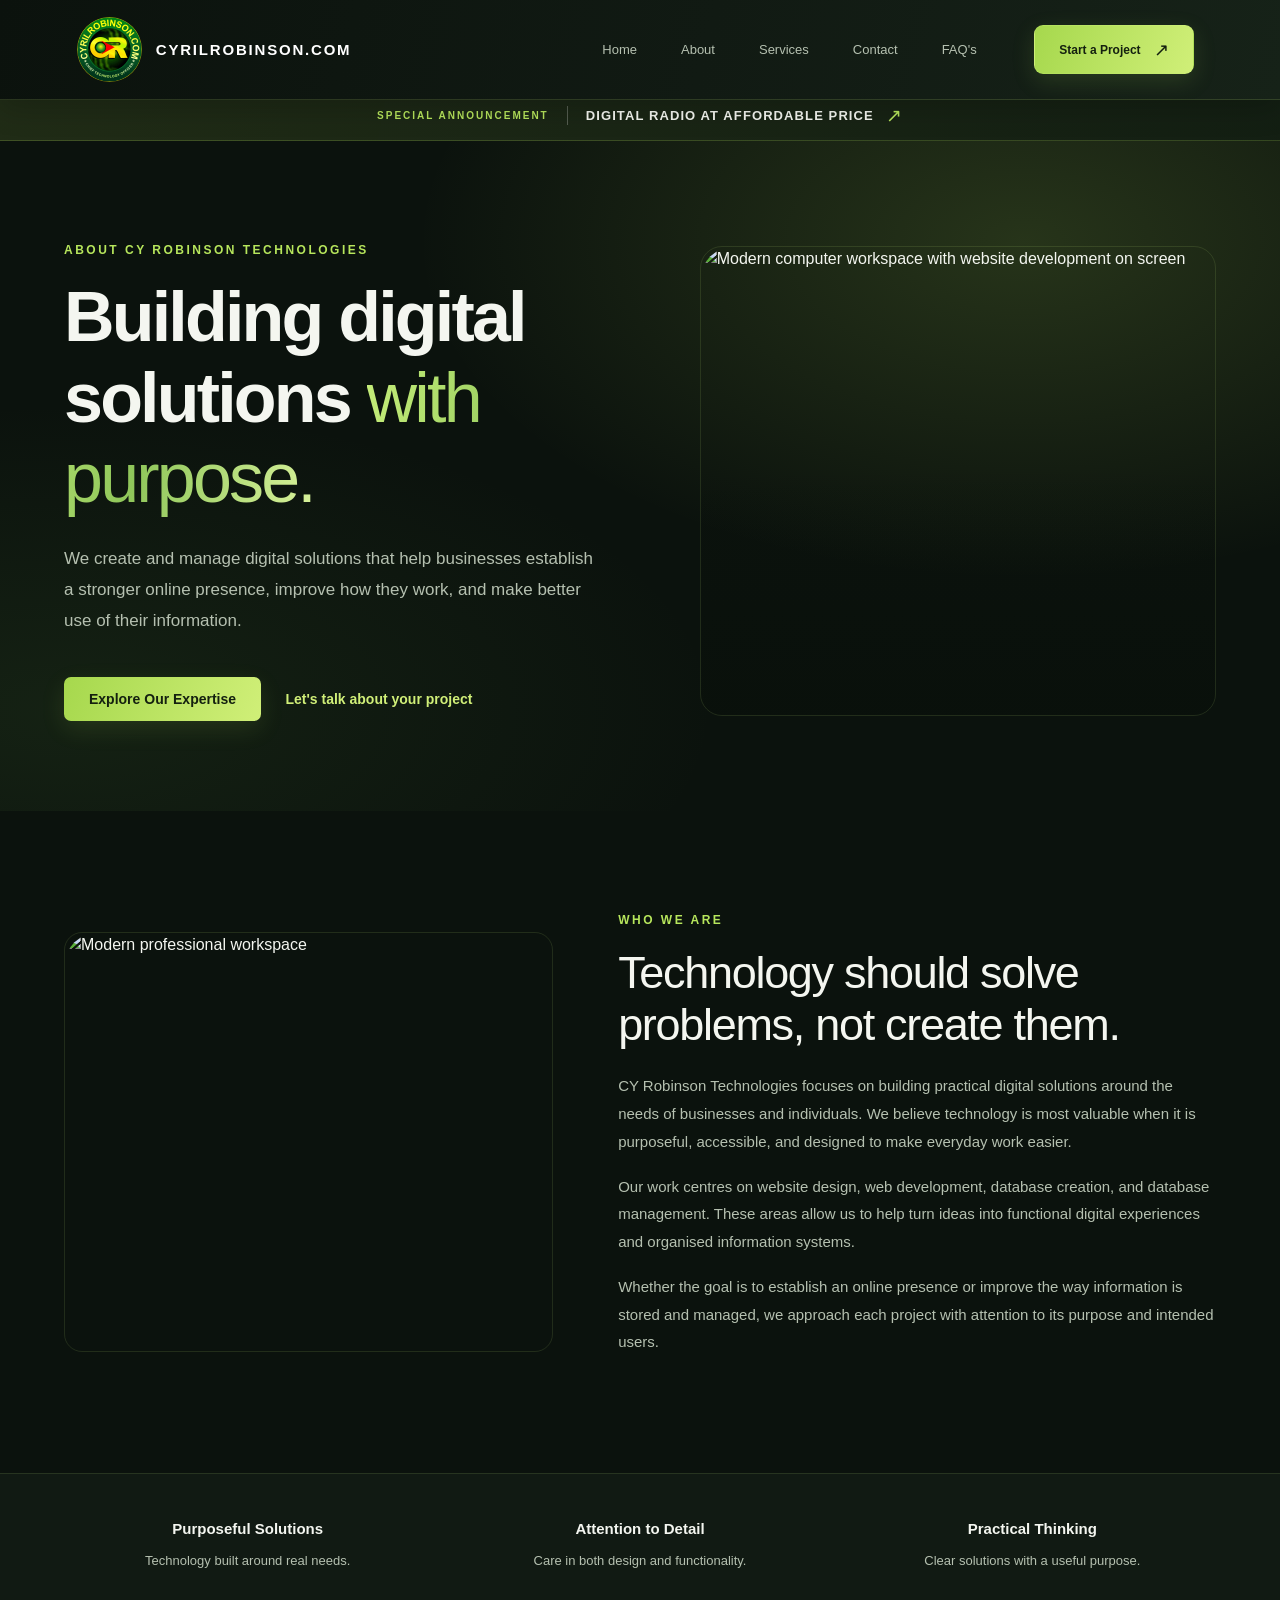
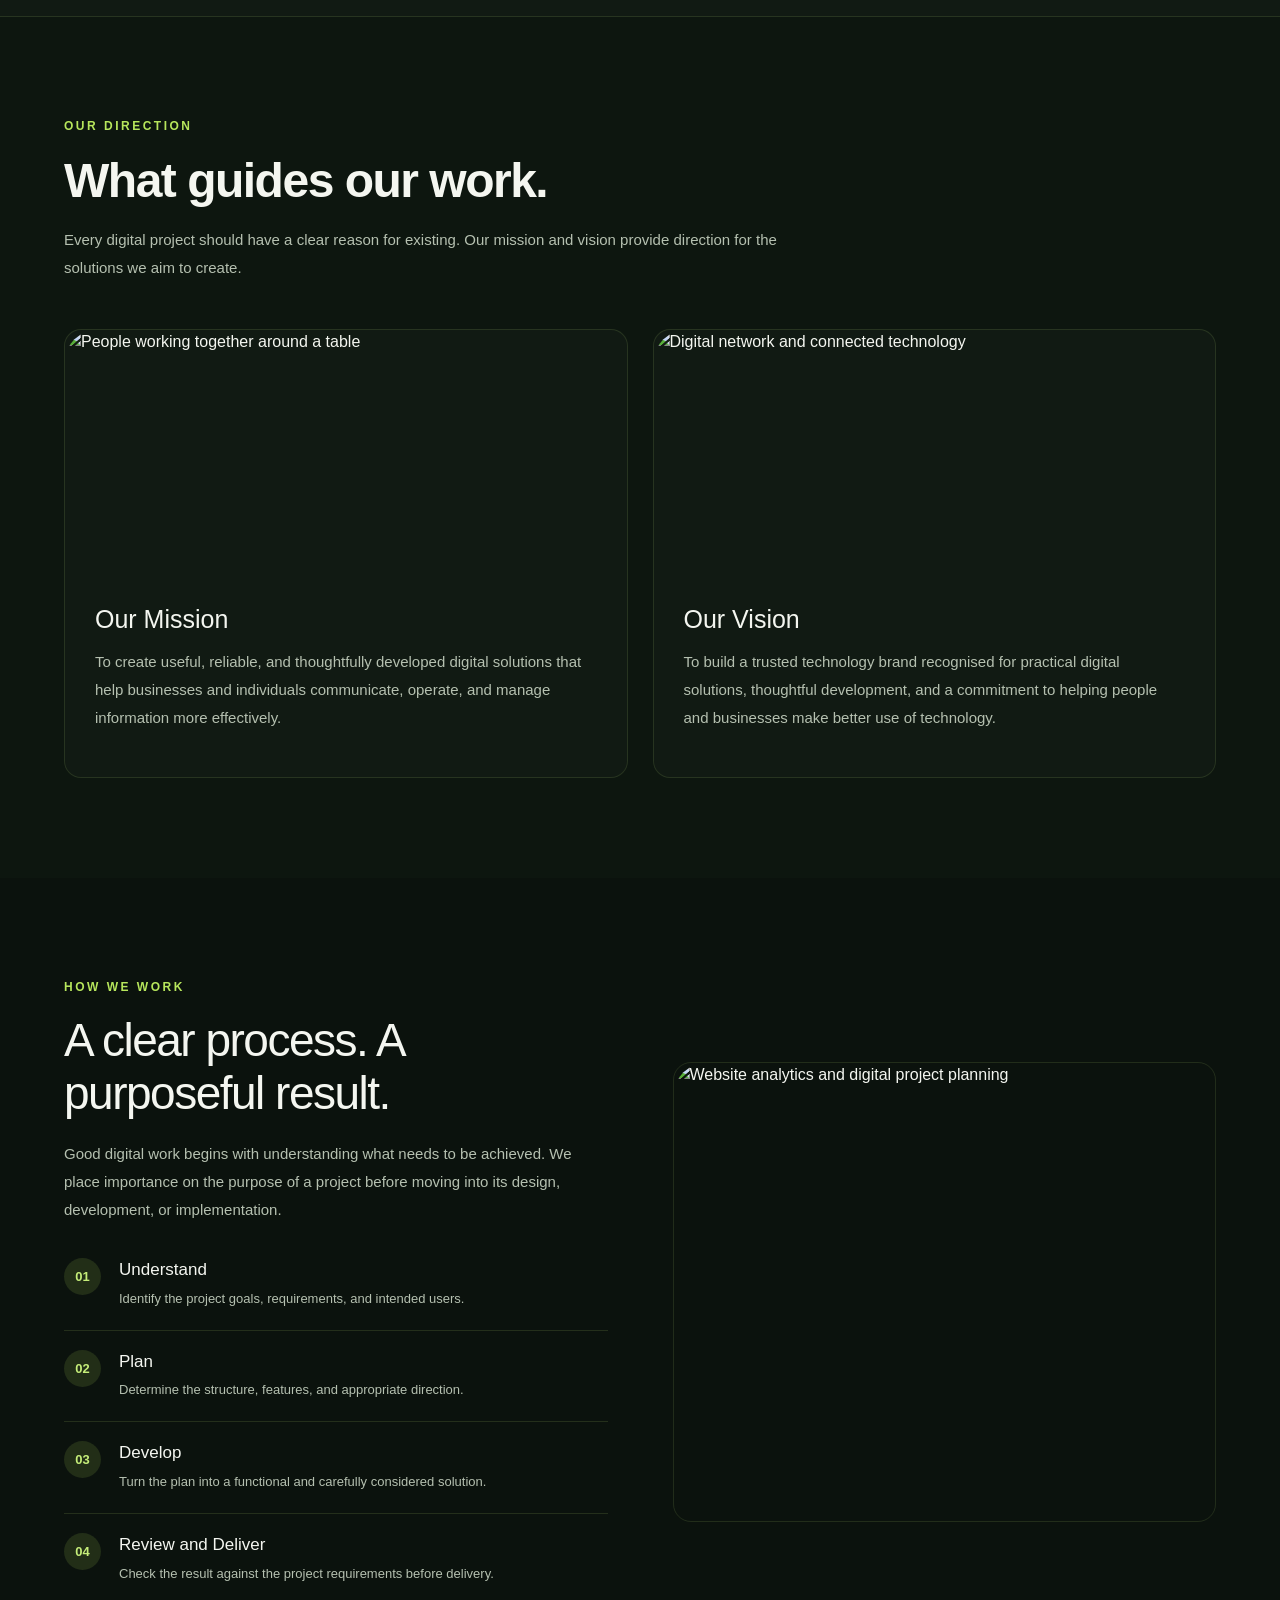
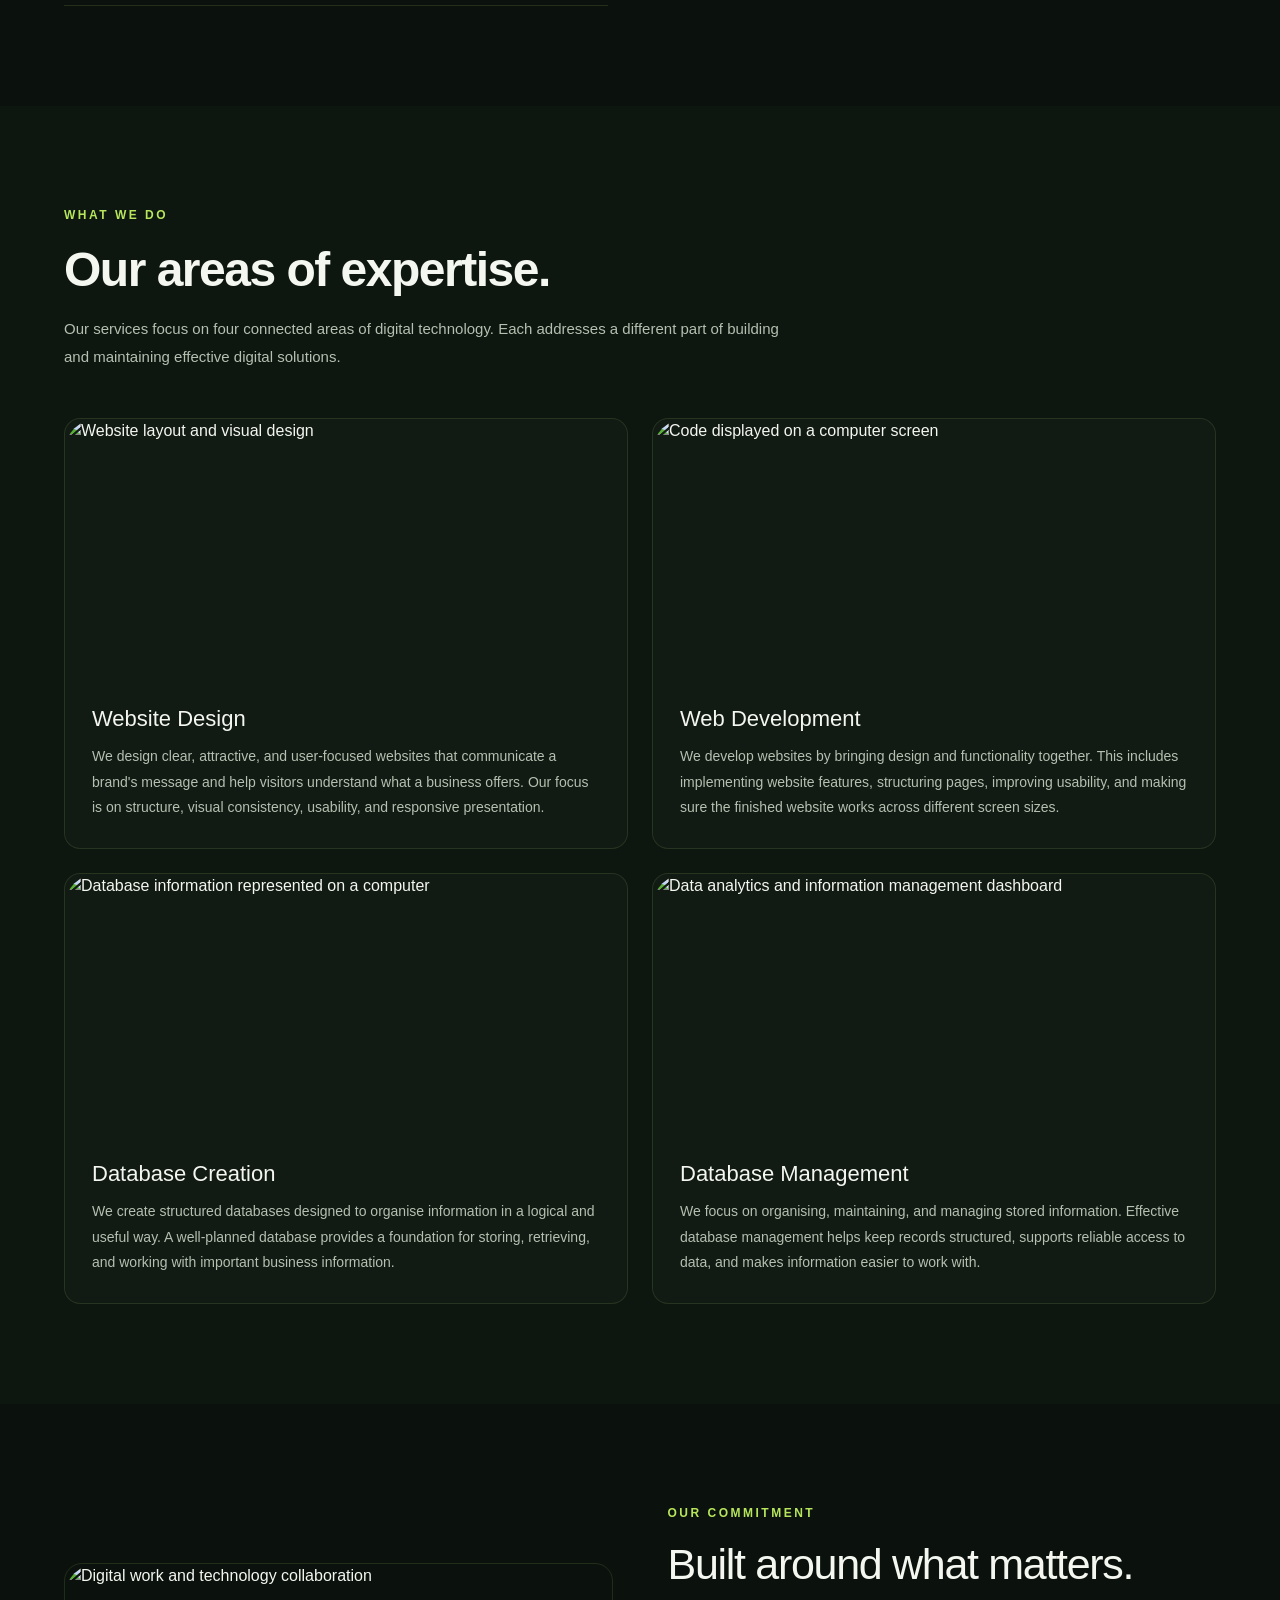
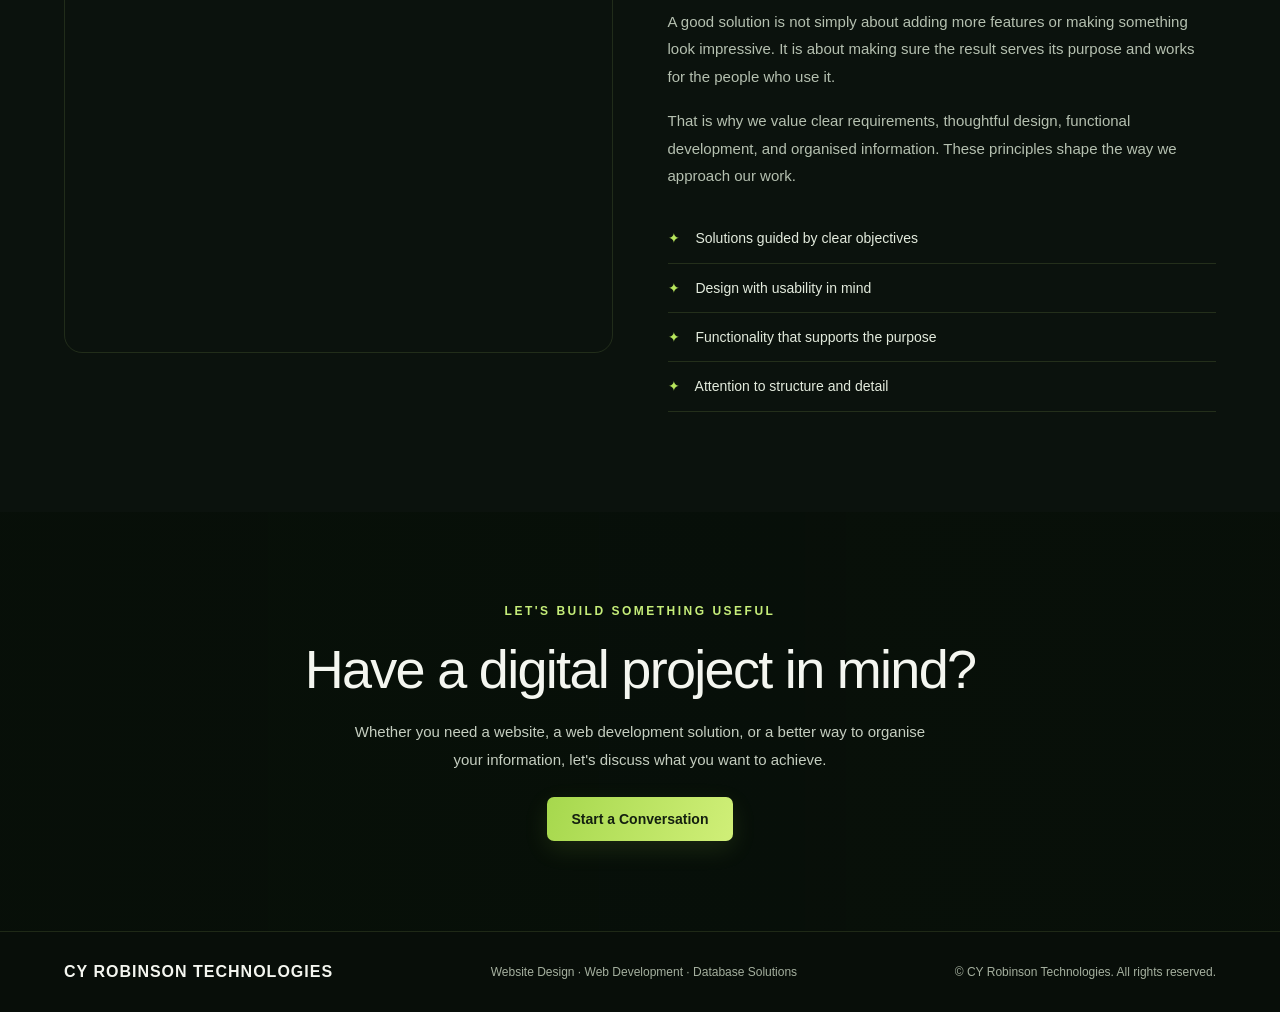
==== commit 4a171e5f: "Add files via upload" ====
--- a/about.html
+++ b/about.html
@@ -18,7 +18,7 @@
   <link rel="stylesheet" href="assets/theme/css/style.css">
   <link rel="preload" href="https://fonts.googleapis.com/css?family=Inter+Tight:100,200,300,400,500,600,700,800,900,100i,200i,300i,400i,500i,600i,700i,800i,900i&display=swap" as="style" onload="this.onload=null;this.rel='stylesheet'">
   <noscript><link rel="stylesheet" href="https://fonts.googleapis.com/css?family=Inter+Tight:100,200,300,400,500,600,700,800,900,100i,200i,300i,400i,500i,600i,700i,800i,900i&display=swap"></noscript>
-  <link rel="preload" as="style" href="assets/mobirise/css/mbr-additional.css?v=c0fxqA"><link rel="stylesheet" href="assets/mobirise/css/mbr-additional.css?v=c0fxqA" type="text/css">
+  <link rel="preload" as="style" href="assets/mobirise/css/mbr-additional.css?v=srqX8S"><link rel="stylesheet" href="assets/mobirise/css/mbr-additional.css?v=srqX8S" type="text/css">
 
   
   
@@ -26,10 +26,10 @@
 </head>
 <body>
   
-  <style class="cid-vzVyZd9HaF" id="menu05-g" data-rv-view="56">
+  <style class="cid-vzVyZd9HaF" id="menu05-g" data-rv-view="28">
 /* =====================================
    CY ROBINSON TECHNOLOGIES
-   FULL-WIDTH NAVIGATION
+   FULL-WIDTH GREEN NAVIGATION
 ===================================== */
 
 section.cyr-menu {
@@ -38,7 +38,7 @@
   width: 100% !important;
   margin: 0 !important;
   padding: 0 !important;
-  background: #10172b !important;
+  background: #0B120D !important;
 }
 
 section.cyr-menu nav.navbar {
@@ -59,11 +59,11 @@
   align-items: center !important;
   justify-content: space-between !important;
   flex-wrap: nowrap !important;
-  background: linear-gradient(105deg,#10172b 0%,#151d37 55%,#171a35 100%) !important;
+  background: linear-gradient(105deg,#0B120D 0%,#111A13 55%,#162218 100%) !important;
   border: 0 !important;
-  border-bottom: 1px solid rgba(132,145,255,0.18) !important;
+  border-bottom: 1px solid rgba(197,237,121,0.16) !important;
   border-radius: 0 !important;
-  box-shadow: 0 8px 28px rgba(0,0,0,0.16) !important;
+  box-shadow: 0 8px 28px rgba(0,0,0,0.20) !important;
   box-sizing: border-box !important;
 }
 
@@ -136,7 +136,7 @@
   display: inline-block !important;
   padding: 13px 16px !important;
   border-radius: 8px !important;
-  color: #c4cbe0 !important;
+  color: #B5C0B0 !important;
   font-family: Arial,sans-serif !important;
   font-size: 13px !important;
   font-weight: 500 !important;
@@ -146,8 +146,8 @@
 }
 
 section.cyr-menu a.cyr-link:hover {
-  color: #ffffff !important;
-  background: rgba(111,127,255,0.14) !important;
+  color: #D0EF78 !important;
+  background: rgba(183,230,92,0.10) !important;
 }
 
 /* PROJECT BUTTON */
@@ -164,27 +164,27 @@
   align-items: center !important;
   justify-content: center !important;
   gap: 13px !important;
-  border: 1px solid rgba(255,255,255,0.15) !important;
+  border: 1px solid rgba(197,237,121,0.25) !important;
   border-radius: 9px !important;
-  background: linear-gradient(110deg,#536dff,#8057e8) !important;
-  color: #ffffff !important;
+  background: linear-gradient(110deg,#A6D84D,#D0EF78) !important;
+  color: #14200F !important;
   font-family: Arial,sans-serif !important;
   font-size: 12px !important;
-  font-weight: 700 !important;
+  font-weight: 800 !important;
   text-decoration: none !important;
-  box-shadow: 0 7px 22px rgba(82,108,255,0.24) !important;
+  box-shadow: 0 7px 22px rgba(143,191,77,0.17) !important;
   transition: all .25s ease !important;
 }
 
 section.cyr-menu a.cyr-project-btn span {
-  color: #ffffff !important;
+  color: #14200F !important;
   font-size: 18px !important;
 }
 
 section.cyr-menu a.cyr-project-btn:hover {
-  color: #ffffff !important;
+  color: #14200F !important;
   transform: translateY(-2px) !important;
-  box-shadow: 0 10px 28px rgba(82,108,255,0.4) !important;
+  box-shadow: 0 10px 28px rgba(183,230,92,0.27) !important;
 }
 
 /* MOBILE MENU BUTTON */
@@ -192,9 +192,9 @@
 section.cyr-menu button.navbar-toggler {
   display: none;
   padding: 11px !important;
-  border: 1px solid rgba(255,255,255,0.2) !important;
+  border: 1px solid rgba(197,237,121,0.22) !important;
   border-radius: 9px !important;
-  background: rgba(255,255,255,0.06) !important;
+  background: rgba(183,230,92,0.07) !important;
   box-shadow: none !important;
 }
 
@@ -211,7 +211,7 @@
   width: 100% !important;
   height: 2px !important;
   border-radius: 5px !important;
-  background: #ffffff !important;
+  background: #C5ED79 !important;
 }
 
 /* TABLET AND MOBILE */
@@ -243,7 +243,7 @@
     flex-basis: 100% !important;
     margin-top: 13px !important;
     padding: 14px 5px 5px !important;
-    border-top: 1px solid rgba(255,255,255,0.1) !important;
+    border-top: 1px solid rgba(197,237,121,0.13) !important;
   }
 
   section.cyr-menu ul.navbar-nav {
@@ -306,7 +306,7 @@
           <img src="assets/images/whatsapp20image202026-11-0320at202.55.4720pm-photoroom-130x130.png" alt="CY Robinson Technologies Logo" class="cyr-logo-image">
 
           <span class="cyr-brand-name">
-            CY ROBINSON TECHNOLOGIES
+            CYRILROBINSON.COM
           </span>
 
         </a>
@@ -351,7 +351,7 @@
 </nav>
 </section>
 
-<style class="cid-vzV3ufh81D" id="header09-5" data-rv-view="58">
+<style class="cid-vzV3ufh81D" id="header09-5" data-rv-view="30">
 .cyr-about {
   --bg: #0B120D;
   --surface: #111A13;
